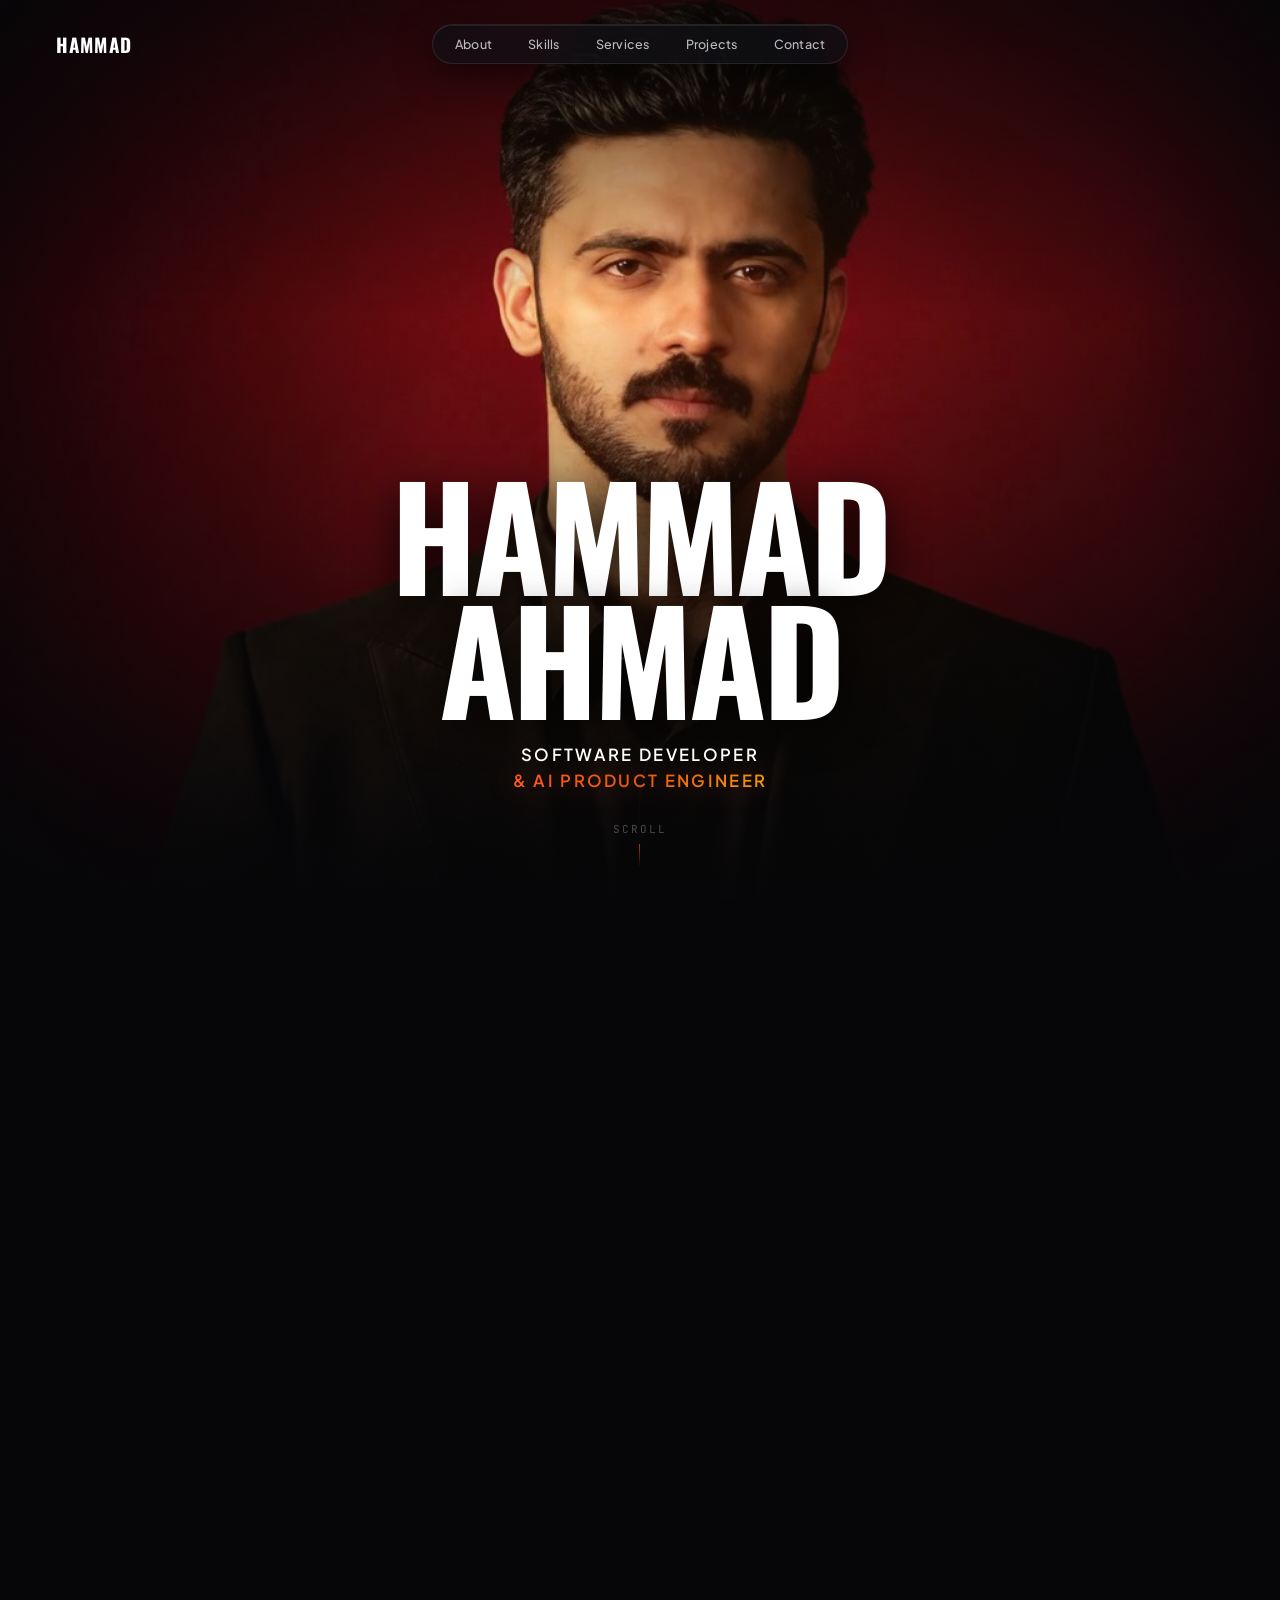
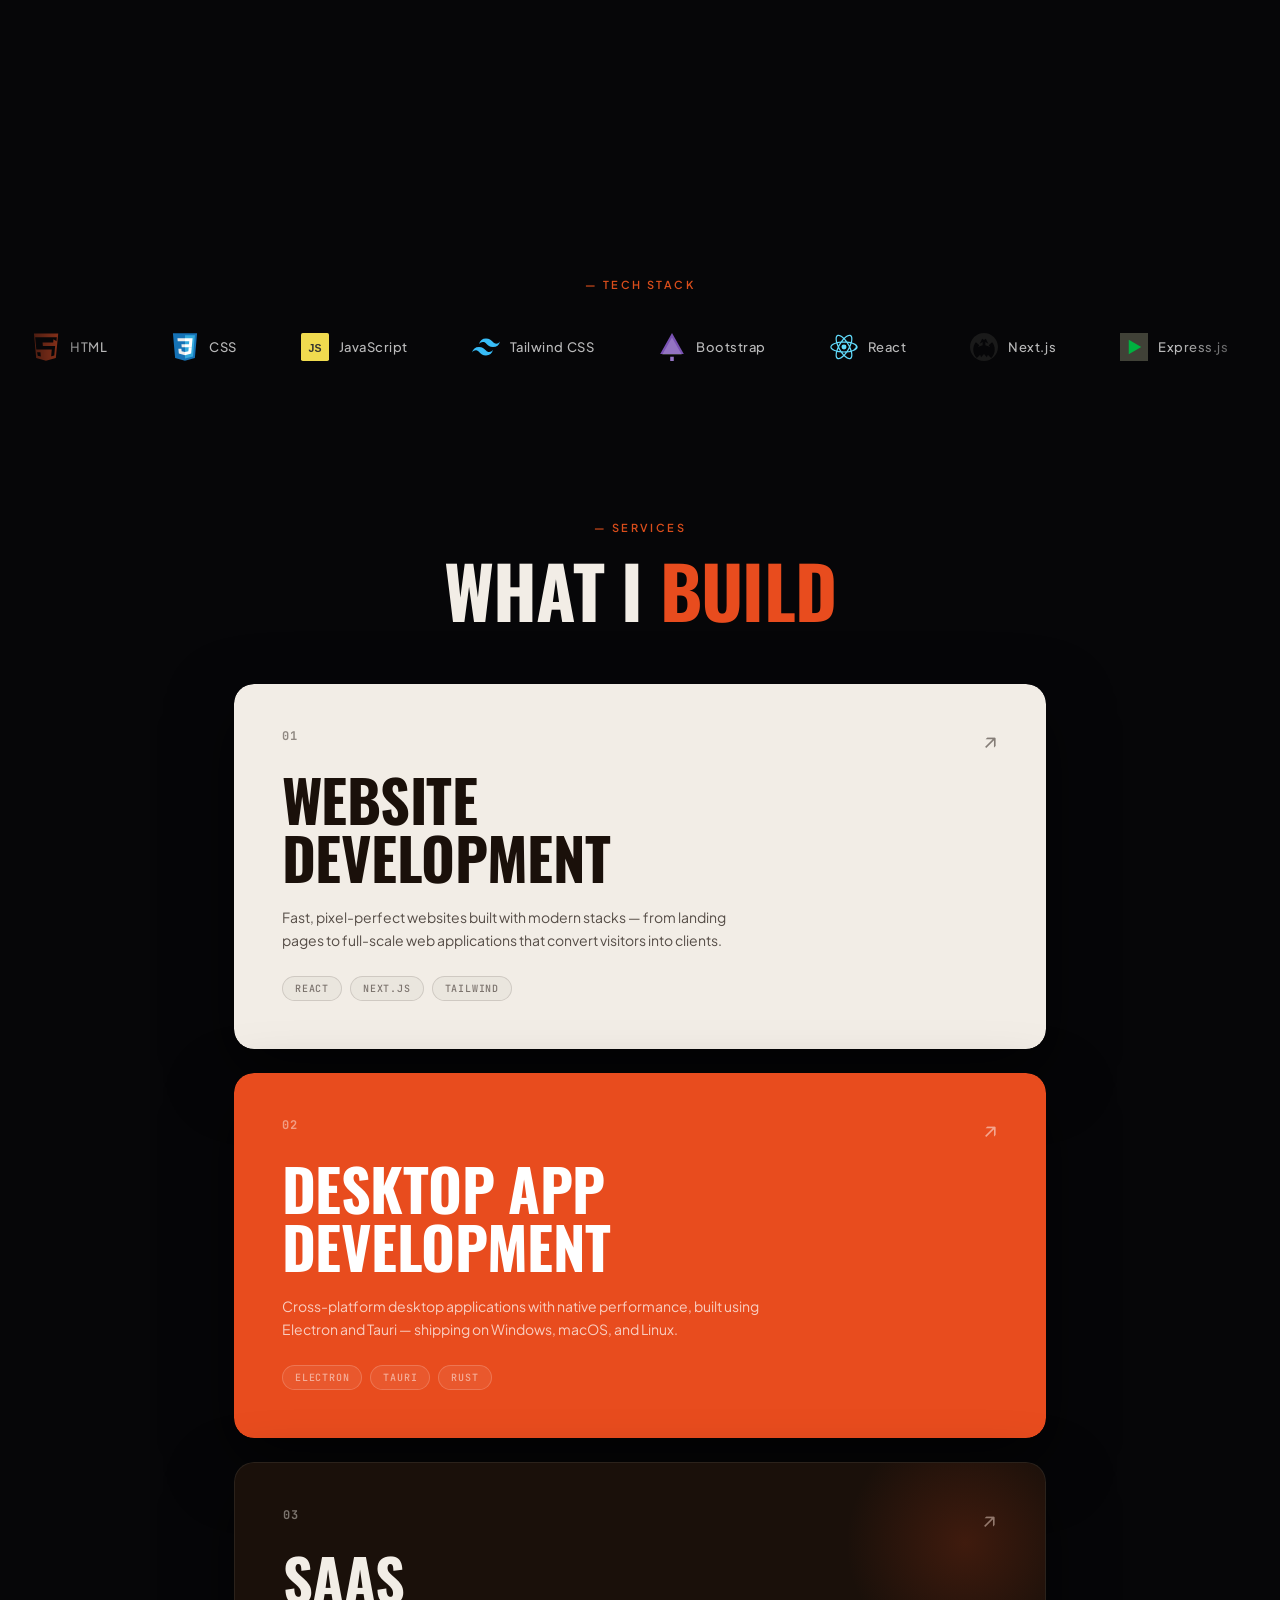
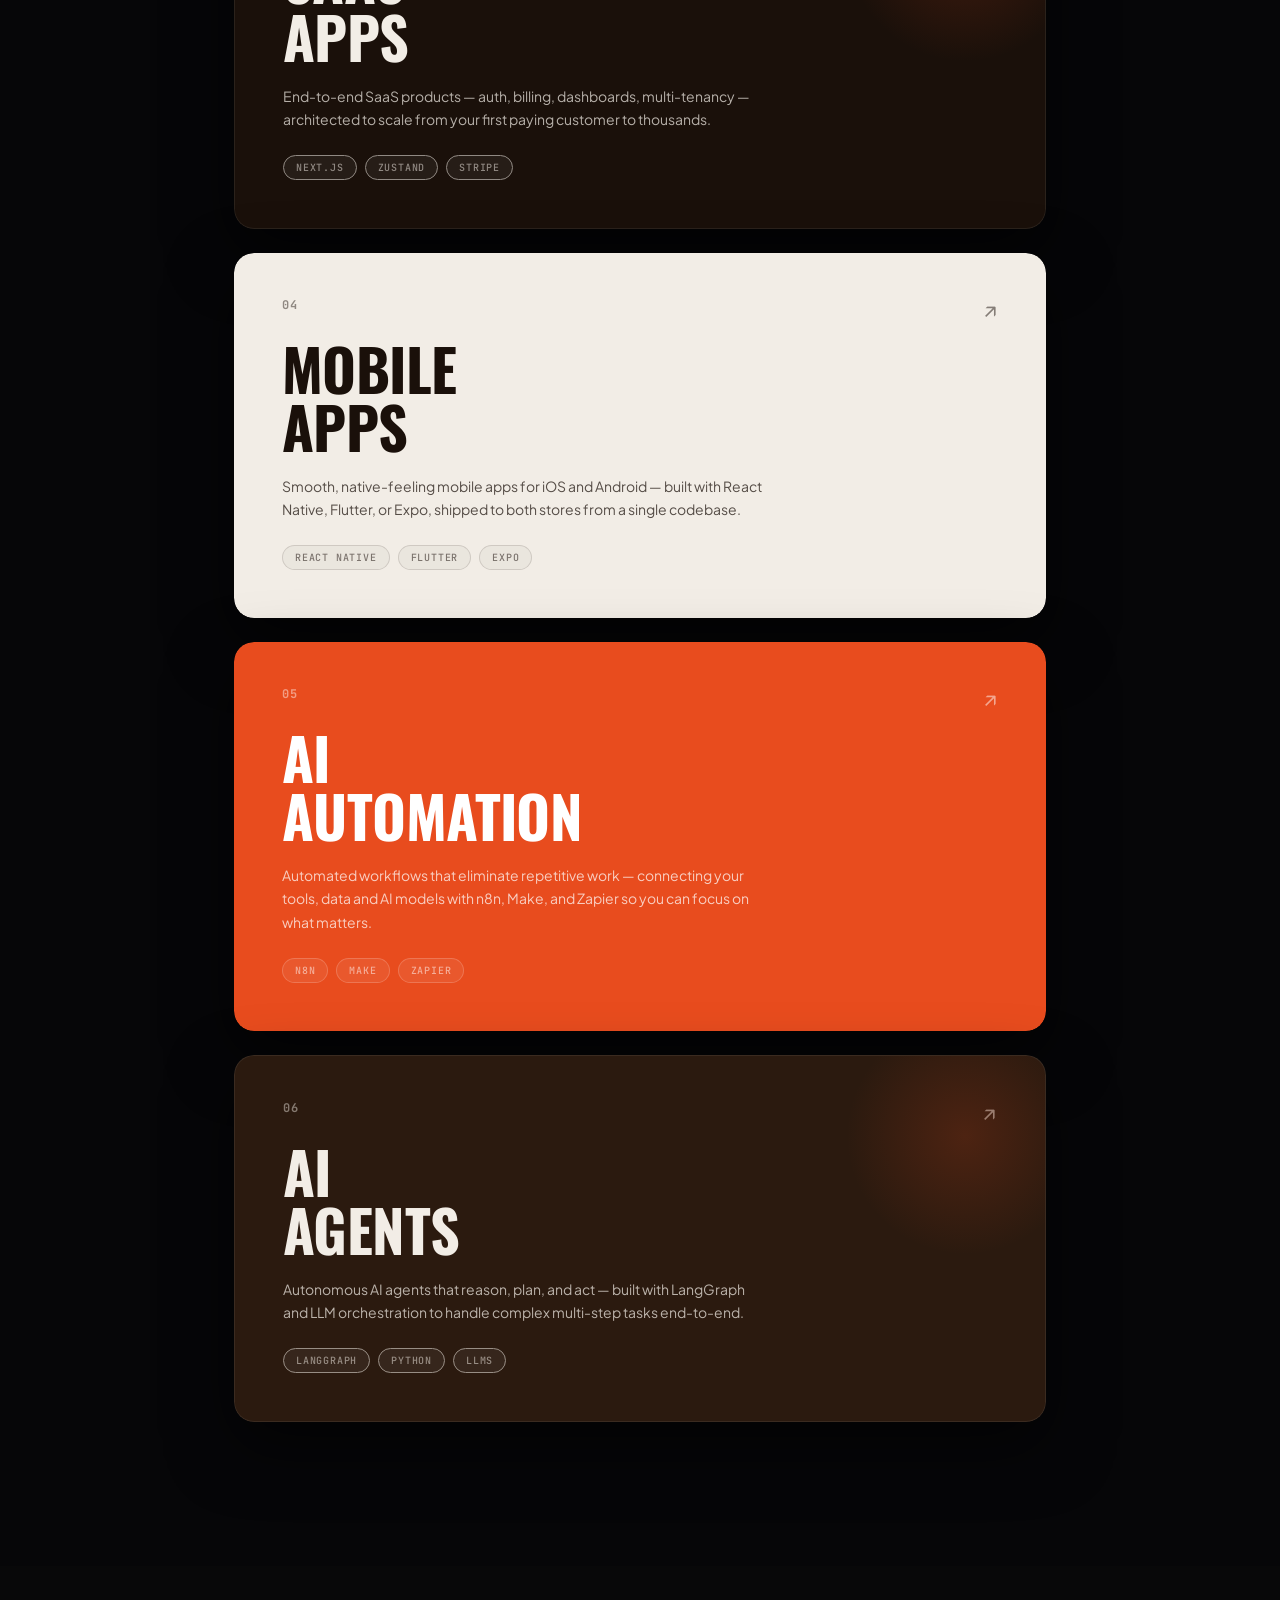
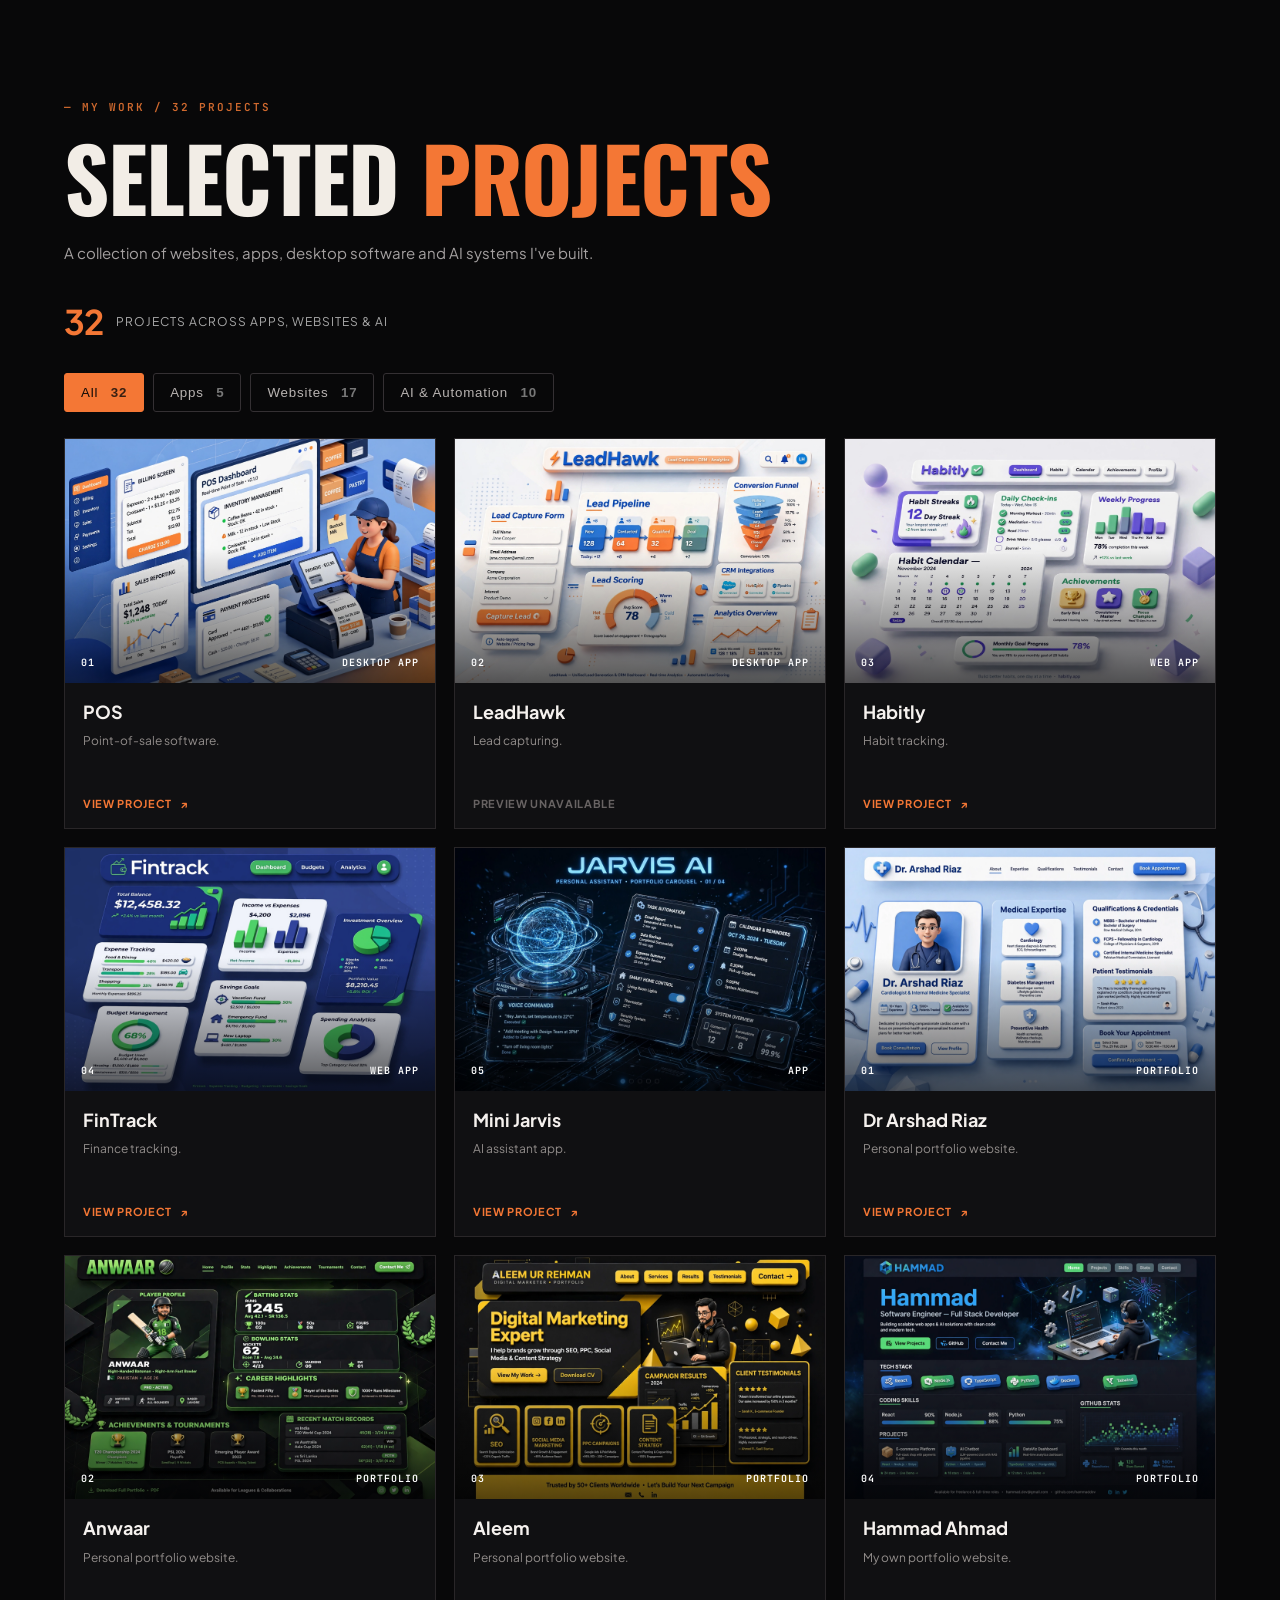
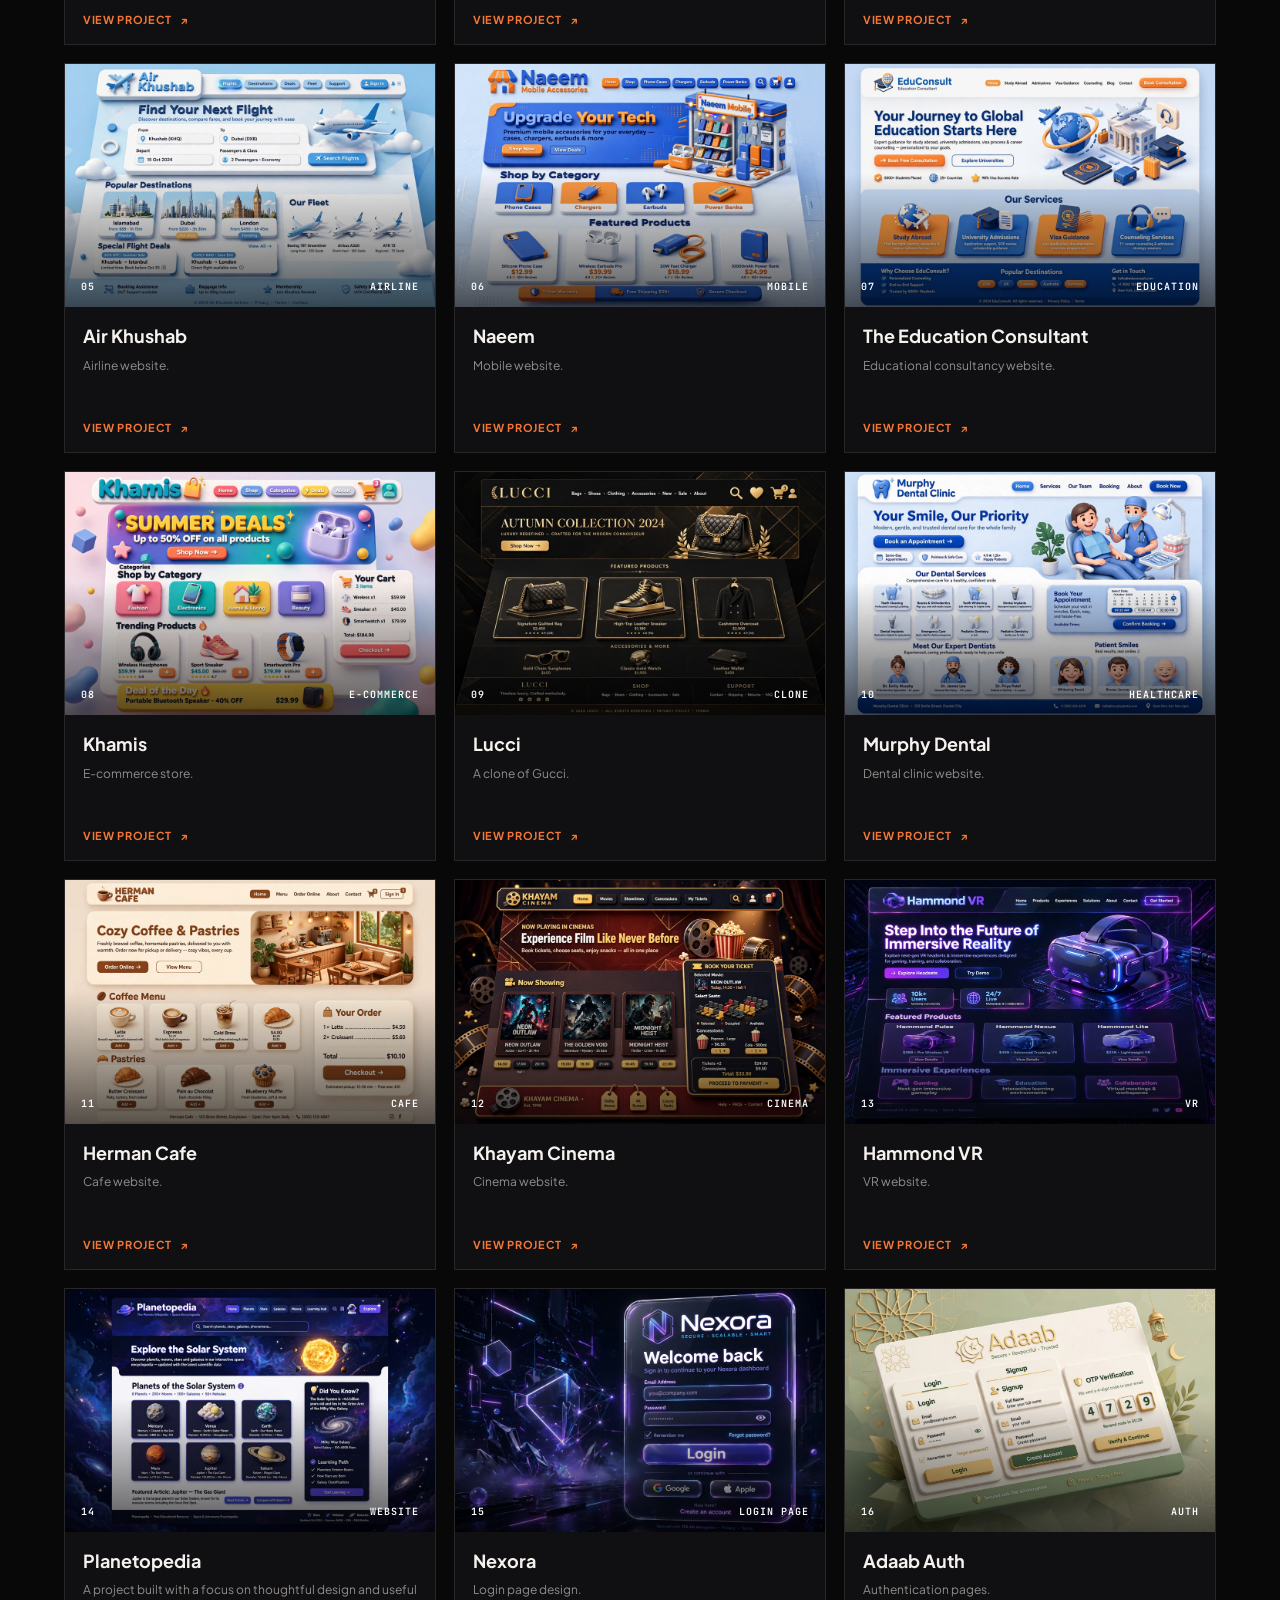
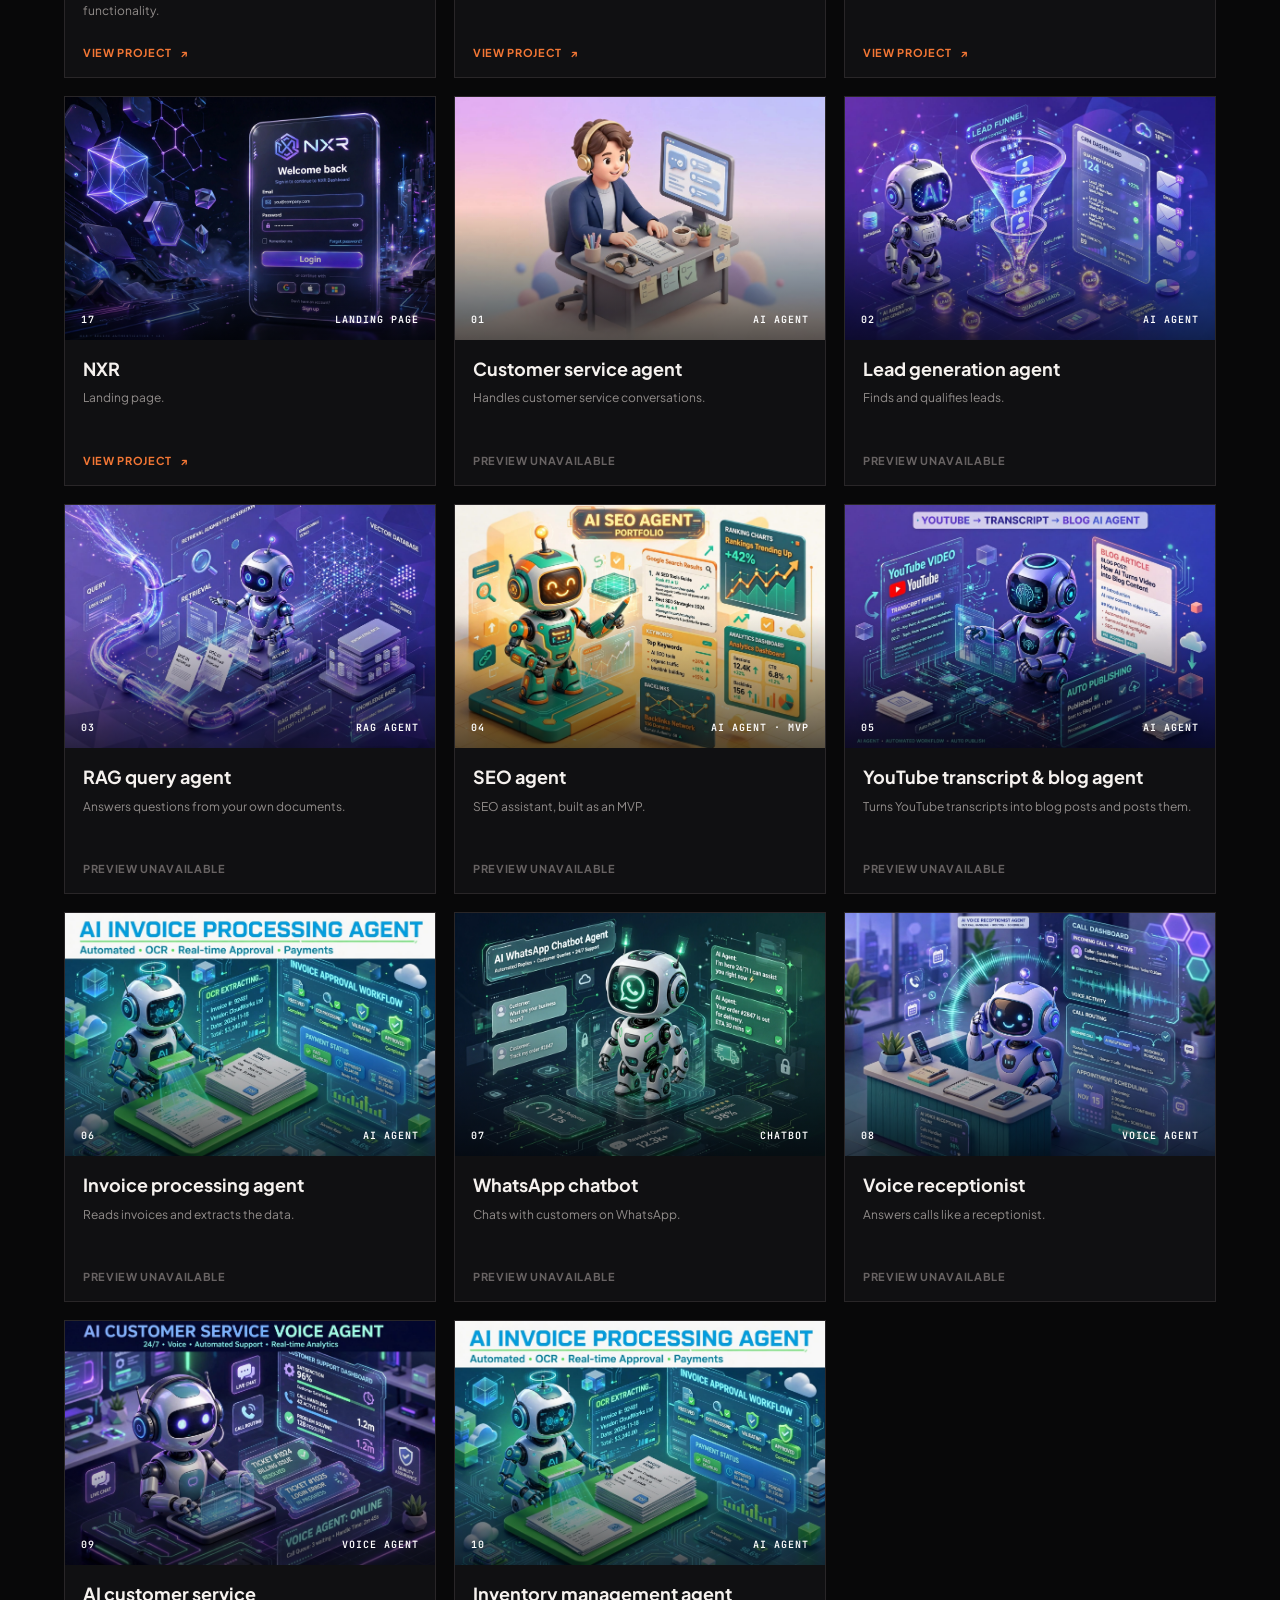
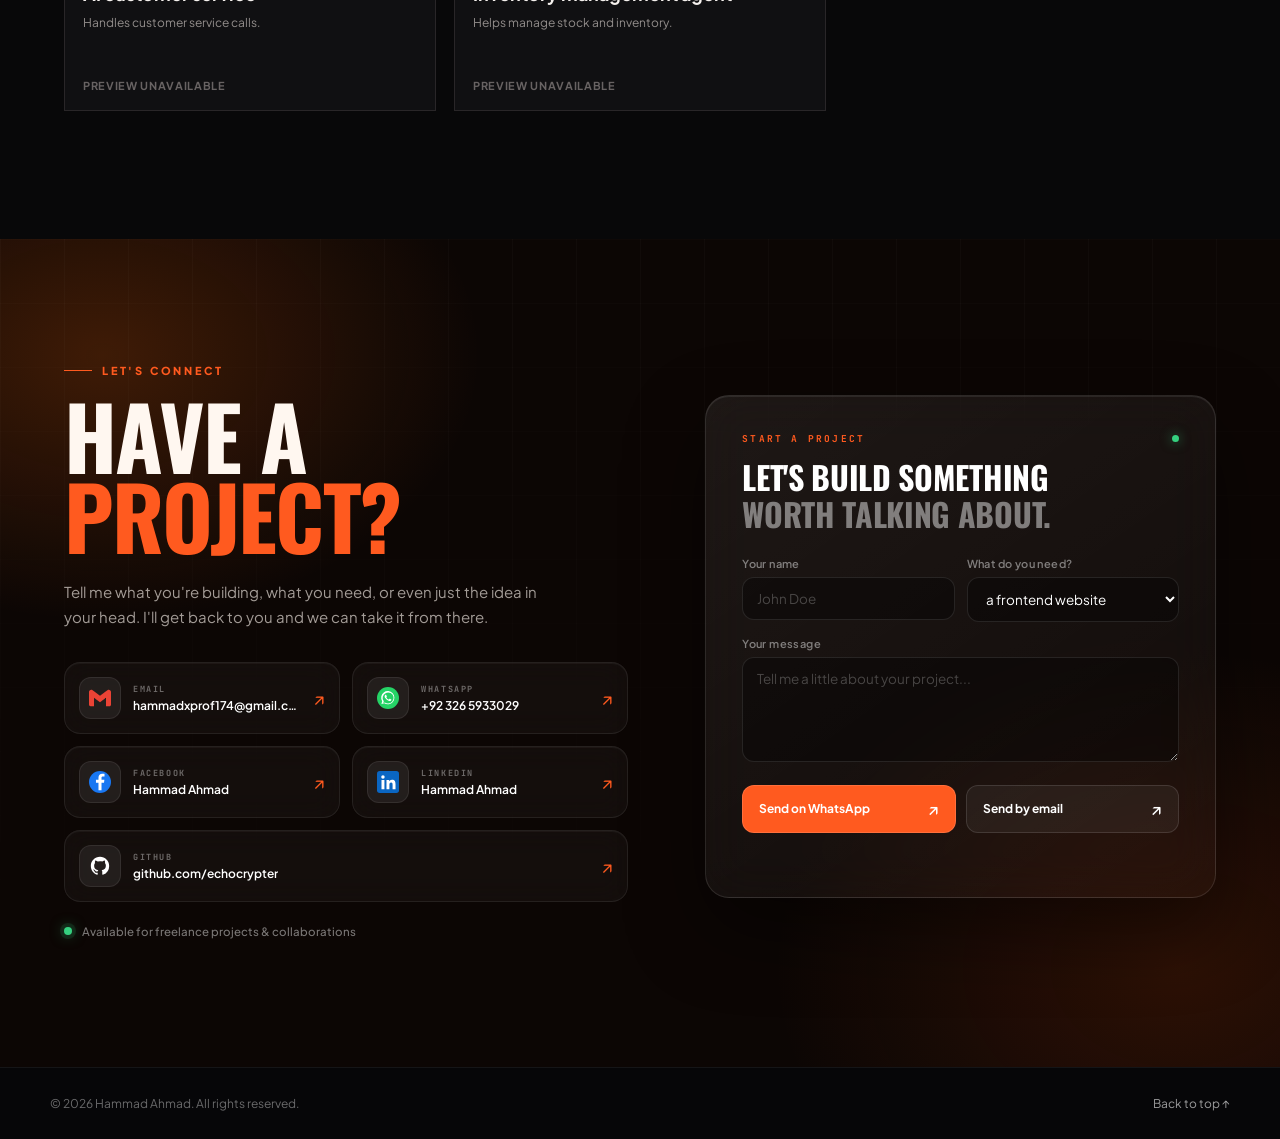
==== index.html @ 692d9d82 "initial commit" ====
<!DOCTYPE html>
<html lang="en">
<head>
  <meta charset="utf-8" />
  <meta name="viewport" content="width=device-width, initial-scale=1, viewport-fit=cover" />
  <title>Hammad Ahmad — Software Developer &amp; AI Product Engineer</title>
  <meta name="description" content="Hammad Ahmad — Software Developer &amp; AI Product Engineer." />
  <meta name="theme-color" content="#060608" />
  <link rel="icon" href="favicon.svg" type="image/svg+xml" />

  <!-- Google Fonts: Oswald (Tall Condensed Editorial) & Plus Jakarta Sans -->
  <link rel="preconnect" href="https://fonts.googleapis.com" />
  <link rel="preconnect" href="https://fonts.gstatic.com" crossorigin />
  <link href="https://fonts.googleapis.com/css2?family=Oswald:wght@500;600;700&family=Plus+Jakarta+Sans:wght@400;500;600;700&family=JetBrains+Mono:wght@500;700&display=swap" rel="stylesheet" />

  <!-- Stylesheet -->
  <link rel="stylesheet" href="style.css" />
  <link rel="stylesheet" href="css/projects-inline.css">
</head>
<body>

  <!-- Minimal Loader for Frame Sequence -->
  <div id="loader" class="loader">
    <div class="loader-content">
      <div class="loader-bar-bg">
        <div id="loader-progress" class="loader-bar-fill"></div>
      </div>
      <span id="loader-text" class="loader-text">Loading 0%</span>
    </div>
  </div>

  <!-- Top Glassmorphism Navigation Bar -->
  <header class="site-header" id="site-header">
    <div class="header-brand">
      <a href="#hero" class="brand-link">Hammad</a>
    </div>
    <button
      class="mobile-menu-btn"
      id="mobile-menu-btn"
      type="button"
      aria-label="Open navigation menu"
      aria-expanded="false"
      aria-controls="site-nav"
    >
      <span></span>
      <span></span>
      <span></span>
    </button>
    <nav class="site-nav" id="site-nav" aria-label="Main Navigation">
      <a href="#about" class="nav-link">About</a>
      <a href="#skills" class="nav-link">Skills</a>
      <a href="#services" class="nav-link">Services</a>
      <a href="#projects" class="nav-link">Projects</a>
      <a href="#contact" class="nav-link">Contact</a>
    </nav>
    <div class="header-spacer" aria-hidden="true"></div>
  </header>

  <!-- Pinned Canvas Background for the Existing Video Scroll Animation -->
  <div class="canvas-viewport">
    <canvas id="scroll-canvas"></canvas>
    <div class="canvas-ambient-lighting"></div>
    <div class="canvas-vignette-overlay"></div>
  </div>

  <!-- ONLY TWO SECTIONS: HERO & ABOUT -->
  <main class="scroll-container" id="scroll-container">

    <!-- 1. HERO SECTION -->
    <section class="hero-section" id="hero">
      <div class="hero-stage">
        
        <!-- Large Centered Name on TWO Separate Lines -->
        <h1 class="hero-name">
          <span class="name-line">HAMMAD</span>
          <span class="name-line">AHMAD</span>
        </h1>

        <!-- Professional Role Positioned Below Name -->
        <div class="hero-role-wrapper">
          <p class="hero-role-text">
            <span class="role-primary">Software Developer</span>
            <span class="role-accent">&amp; AI Product Engineer</span>
          </p>
        </div>

      </div>

      <!-- Subtle scroll cue -->
      <div class="hero-scroll-cue" aria-hidden="true">
        <span class="cue-text">Scroll</span>
        <div class="cue-line"></div>
      </div>
    </section>

    <!-- 2. ABOUT SECTION (Transparent foreground integrated into continuous 3D scene) -->
    <section class="about-section" id="about">
      <div class="about-inner">
        <div class="about-content">
          <div class="about-label-col">
            <span class="about-label">— About Me</span>
          </div>
          <div class="about-text-col">
            <p class="about-text">
              I started in business development, working on national and international campaigns. That’s where I learned what people actually want, and what makes them say yes.
            </p>
            <p class="about-text">
              Then I picked up app and website development and AI automation as a hobby. The hobby got serious, and today it’s my profession.
            </p>
          </div>
        </div>
      </div>
    </section>

    <!-- 3. SKILLS / TECH STACK MARQUEE SECTION -->
    <section class="skills-section" id="skills">
      <div class="skills-header">
        <span class="skills-label">— Tech Stack</span>
      </div>

      <div class="marquee-viewport">
        <!-- Track is duplicated for seamless infinite loop -->
        <div class="marquee-track" aria-hidden="false">

          <!-- === SET 1 === -->
          <div class="marquee-item">
            <svg class="tech-icon" viewBox="0 0 128 128" xmlns="http://www.w3.org/2000/svg"><path fill="#E34F26" d="M9.032 2l10.005 112.093 44.896 12.401 45.02-12.387L119.968 2H9.032zm89.126 26.539l-1.02 11.388-.344 3.866H48.311l1.38 15.496h55.972l-3.916 44.066-37.744 10.157v.012h-.016l-37.699-10.086L23.208 87.511h15.355l1.838 20.33 23.498 6.057v.015l.016-.004 23.521-6.064 2.893-32.401H19.81L14.395 18.998l99.21.035-1.111 9.506-.336 9z"/></svg>
            <span class="tech-name">HTML</span>
          </div>

          <div class="marquee-item">
            <svg class="tech-icon" viewBox="0 0 128 128" xmlns="http://www.w3.org/2000/svg"><path fill="#1572B6" d="M18.814 114.123L8.76 1.352h110.48l-10.064 112.754-45.243 12.543-45.119-12.526z"/><path fill="#33A9DC" d="M64.001 117.062l36.559-10.137 8.601-96.354H64.001v106.491z"/><path fill="#fff" d="M64.001 51.429h18.302l1.264-14.163H64.001V23.435h34.682l-.332 3.711-3.4 38.114h-30.95V51.429z"/><path fill="#EBEBEB" d="M64.083 87.349l-.061.018-15.403-4.159-.985-11.031H33.752l1.937 21.717 28.331 7.863.063-.018v-14.39z"/><path fill="#fff" d="M81.127 64.675l-1.666 18.522-15.46 4.164v14.39l28.354-7.858.208-2.337 2.406-26.881H81.127z"/><path fill="#EBEBEB" d="M64.001 23.435v13.831H30.64l-.277-3.108-.63-7.044-.331-3.679h34.599zm-.082 27.994v13.831H48.917l-.277-3.108-.631-7.044-.33-3.679h16.32z"/></svg>
            <span class="tech-name">CSS</span>
          </div>

          <div class="marquee-item">
            <svg class="tech-icon" viewBox="0 0 128 128" xmlns="http://www.w3.org/2000/svg" role="img" aria-label="JavaScript"><rect width="128" height="128" rx="8" fill="#F0DB4F"/><text x="64" y="88" text-anchor="middle" font-family="Arial, sans-serif" font-size="48" font-weight="700" fill="#323330">JS</text></svg>
            <span class="tech-name">JavaScript</span>
          </div>

          <div class="marquee-item">
            <svg class="tech-icon" viewBox="0 0 128 128" xmlns="http://www.w3.org/2000/svg"><path d="M64.004 25.602c-17.067 0-27.73 8.53-32 25.597 6.398-8.531 13.867-11.73 22.398-9.597 4.871 1.218 8.352 4.746 12.207 8.66C72.883 56.629 80.145 64 96.004 64c17.066 0 27.73-8.531 32-25.602-6.399 8.536-13.867 11.735-22.399 9.602-4.87-1.219-8.347-4.746-12.207-8.66-6.27-6.367-13.53-13.738-29.394-13.738zM32.004 64c-17.066 0-27.73 8.531-32 25.602C6.402 81.066 13.87 77.867 22.402 80c4.871 1.218 8.352 4.746 12.207 8.66 6.274 6.367 13.536 13.738 29.395 13.738 17.066 0 27.73-8.53 32-25.597-6.399 8.531-13.867 11.73-22.399 9.597-4.87-1.218-8.347-4.746-12.207-8.66C55.128 71.371 47.868 64 32.004 64z" fill="#38BDF8"/></svg>
            <span class="tech-name">Tailwind CSS</span>
          </div>

          <div class="marquee-item">
            <svg class="tech-icon" viewBox="0 0 128 128" xmlns="http://www.w3.org/2000/svg"><path fill="#7952B3" d="M64 0L9.978 96h108.044L64 0zM56 109v19h16v-19H56z"/><path fill="#fff" d="M64 20.17L18.434 100h91.132L64 20.17zM56 109v19h16v-19H56z" opacity=".2"/></svg>
            <span class="tech-name">Bootstrap</span>
          </div>

          <div class="marquee-item">
            <svg class="tech-icon" viewBox="0 0 128 128" xmlns="http://www.w3.org/2000/svg"><g fill="#61DAFB"><circle cx="64" cy="64" r="11.4"/><path d="M107.3 45.2c-2.2-.8-4.5-1.6-6.9-2.3.6-2.4 1.1-4.8 1.5-7.1 2.1-13.2-.2-22.5-6.6-26.1-1.9-1.1-4-1.6-6.4-1.6-7 0-15.9 5.2-24.9 13.9-9-8.7-17.9-13.9-24.9-13.9-2.4 0-4.5.5-6.4 1.6-6.4 3.7-8.7 13-6.6 26.1.4 2.3.9 4.7 1.5 7.1-2.4.7-4.7 1.4-6.9 2.3C8.2 50 1.4 56.6 1.4 64s6.8 14 19.3 18.8c2.2.8 4.5 1.6 6.9 2.3-.6 2.4-1.1 4.8-1.5 7.1-2.1 13.2.2 22.5 6.6 26.1 1.9 1.1 4 1.6 6.4 1.6 7.1 0 16-5.2 24.9-13.9 9 8.7 17.9 13.9 24.9 13.9 2.4 0 4.5-.5 6.4-1.6 6.4-3.7 8.7-13 6.6-26.1-.4-2.3-.9-4.7-1.5-7.1 2.4-.7 4.7-1.4 6.9-2.3 12.5-4.8 19.3-11.4 19.3-18.8s-6.8-14-19.3-18.8zM92.5 14.7c4.1 2.4 5.5 9.8 3.8 20.3-.3 2.1-.8 4.3-1.4 6.6-5.2-1.2-10.7-2-16.5-2.5-3.4-4.8-6.9-9.1-10.4-13 7.4-7.3 14.9-12.3 21-12.3 1.3 0 2.5.3 3.5.9zM81.3 74c-1.8 3.2-3.9 6.4-6.1 9.6-3.7.3-7.4.4-11.2.4-3.9 0-7.6-.1-11.2-.4-2.2-3.2-4.2-6.4-6-9.6-1.9-3.3-3.7-6.7-5.3-10 1.6-3.3 3.4-6.7 5.3-10 1.8-3.2 3.9-6.4 6.1-9.6 3.7-.3 7.4-.4 11.2-.4 3.9 0 7.6.1 11.2.4 2.2 3.2 4.2 6.4 6 9.6 1.9 3.3 3.7 6.7 5.3 10-1.7 3.3-3.4 6.7-5.3 10zm8.3-3.3c1.5 3.5 2.7 6.9 3.8 10.3-3.4.8-7 1.4-10.8 1.9 1.2-1.9 2.5-3.9 3.6-6 1.2-2.1 2.3-4.2 3.4-6.2zM64 97.8c-2.4-2.6-4.7-5.4-6.9-8.3 2.3.1 4.6.2 6.9.2 2.3 0 4.6-.1 6.9-.2-2.2 2.9-4.5 5.7-6.9 8.3zm-18.6-15c-3.8-.5-7.4-1.1-10.8-1.9 1.1-3.3 2.3-6.8 3.8-10.3 1.1 2 2.2 4.1 3.4 6.1 1.2 2.2 2.4 4.1 3.6 6.1zm-7-25.5c-1.5-3.5-2.7-6.9-3.8-10.3 3.4-.8 7-1.4 10.8-1.9-1.2 1.9-2.5 3.9-3.6 6-1.2 2.1-2.3 4.2-3.4 6.2zM64 30.2c2.4 2.6 4.7 5.4 6.9 8.3-2.3-.1-4.6-.2-6.9-.2-2.3 0-4.6.1-6.9.2 2.2-2.9 4.5-5.7 6.9-8.3zm22.2 21l-3.6-6c3.8.5 7.4 1.1 10.8 1.9-1.1 3.3-2.3 6.8-3.8 10.3-1.1-2-2.2-4.1-3.4-6.2zM31.7 35c-1.7-10.5-.3-17.9 3.8-20.3 1-.6 2.2-.9 3.5-.9 6 0 13.5 4.9 21 12.3-3.5 3.8-7 8.2-10.4 13-5.8.5-11.3 1.4-16.5 2.5-.6-2.3-1-4.5-1.4-6.6zM7 64c0-4.7 5.7-9.7 15.7-13.4 2-.8 4.2-1.5 6.4-2.1 1.6 5 3.6 10.3 6 15.6-2.4 5.3-4.5 10.5-6 15.5C15.3 75.6 7 69.6 7 64zm28.5 49.3c-4.1-2.4-5.5-9.8-3.8-20.3.3-2.1.8-4.3 1.4-6.6 5.2 1.2 10.7 2 16.5 2.5 3.4 4.8 6.9 9.1 10.4 13-7.4 7.3-14.9 12.3-21 12.3-1.3 0-2.5-.3-3.5-.9zM96.3 93c1.7 10.5.3 17.9-3.8 20.3-1 .6-2.2.9-3.5.9-6 0-13.5-4.9-21-12.3 3.5-3.8 7-8.2 10.4-13 5.8-.5 11.3-1.4 16.5-2.5.6 2.3 1 4.5 1.4 6.6zm9-15.6c-2 .8-4.2 1.5-6.4 2.1-1.6-5-3.6-10.3-6-15.6 2.4-5.3 4.5-10.5 6-15.5 11.4 3.7 19.1 9.7 19.1 14.6-.1 4.7-5.8 9.7-12.7 14.4z"/></g></svg>
            <span class="tech-name">React</span>
          </div>

          <div class="marquee-item">
            <svg class="tech-icon" viewBox="0 0 128 128" xmlns="http://www.w3.org/2000/svg"><path d="M64 0C28.7 0 0 28.7 0 64s28.7 64 64 64 64-28.7 64-64S99.3 0 64 0zm32.7 114.4L81.3 99l-4.1 12.4L64 96.2l-13.2 15.2L46.7 99 31.3 114.4C21.4 104.6 15 90.9 15 75.6c0-12.8 4.5-24.5 11.9-33.6l15.8 13.5-7.1 8.2 22.4-7.2V40.6L44.1 49 56 25.8 64 32l8-6.2L83.9 49 70 40.6v15.9l22.4 7.2-7.1-8.2 15.8-13.5C108.5 51.1 113 62.8 113 75.6c0 15.3-6.4 29-16.3 38.8z" fill="#000"/><path d="M64 0C28.7 0 0 28.7 0 64s28.7 64 64 64 64-28.7 64-64S99.3 0 64 0zm32.7 114.4L81.3 99l-4.1 12.4L64 96.2l-13.2 15.2L46.7 99 31.3 114.4C21.4 104.6 15 90.9 15 75.6c0-12.8 4.5-24.5 11.9-33.6l15.8 13.5-7.1 8.2 22.4-7.2V40.6L44.1 49 56 25.8 64 32l8-6.2L83.9 49 70 40.6v15.9l22.4 7.2-7.1-8.2 15.8-13.5C108.5 51.1 113 62.8 113 75.6c0 15.3-6.4 29-16.3 38.8z" fill="#fff" opacity=".1"/></svg>
            <span class="tech-name">Next.js</span>
          </div>

          <div class="marquee-item">
            <svg class="tech-icon" viewBox="0 0 128 128" xmlns="http://www.w3.org/2000/svg"><path fill="#404137" d="M0 0h128v128H0z"/><path d="M40 97.255V30.745L97.255 64 40 97.255z" fill="#00B140"/></svg>
            <span class="tech-name">Express.js</span>
          </div>

          <div class="marquee-item">
            <svg class="tech-icon" viewBox="0 0 128 128" xmlns="http://www.w3.org/2000/svg"><linearGradient id="py-a" x1="70.252" y1="1237.476" x2="170.659" y2="1151.089" gradientUnits="userSpaceOnUse" gradientTransform="matrix(.563 0 0 -.568 -29.215 707.817)"><stop offset="0" stop-color="#5A9FD4"/><stop offset="1" stop-color="#306998"/></linearGradient><linearGradient id="py-b" x1="209.474" y1="1098.811" x2="173.62" y2="1149.537" gradientUnits="userSpaceOnUse" gradientTransform="matrix(.563 0 0 -.568 -29.215 707.817)"><stop offset="0" stop-color="#FFD43B"/><stop offset="1" stop-color="#FFE873"/></linearGradient><path fill="url(#py-a)" d="M63.391 1.988c-4.222.02-8.252.379-11.8 1.007-10.45 1.846-12.346 5.71-12.346 12.837v9.411h24.693v3.137H29.977c-7.176 0-13.46 4.313-15.426 12.521-2.268 9.405-2.368 15.275 0 25.096 1.755 7.311 5.947 12.519 13.124 12.519h8.491V67.234c0-8.151 7.051-15.34 15.426-15.34h24.665c6.866 0 12.346-5.654 12.346-12.548V15.833c0-6.693-5.646-11.72-12.346-12.837-4.244-.706-8.645-1.027-12.866-1.008zM50.037 9.557c2.55 0 4.634 2.117 4.634 4.721 0 2.593-2.083 4.69-4.634 4.69-2.56 0-4.633-2.097-4.633-4.69-.001-2.604 2.073-4.721 4.633-4.721z"/><path fill="url(#py-b)" d="M91.682 28.38v10.966c0 8.5-7.208 15.655-15.426 15.655H51.591c-6.756 0-12.346 5.783-12.346 12.549v23.515c0 6.691 5.818 10.628 12.346 12.547 7.816 2.297 15.312 2.713 24.665 0 6.216-1.801 12.346-5.423 12.346-12.547v-9.412H63.938v-3.138h37.012c7.176 0 9.852-5.005 12.348-12.519 2.578-7.735 2.467-15.174 0-25.096-1.774-7.145-5.161-12.521-12.348-12.521h-9.268zM77.809 87.927c2.561 0 4.634 2.097 4.634 4.692 0 2.602-2.074 4.719-4.634 4.719-2.55 0-4.633-2.117-4.633-4.719 0-2.595 2.083-4.692 4.633-4.692z"/></svg>
            <span class="tech-name">Python</span>
          </div>

          <div class="marquee-item">
            <svg class="tech-icon" viewBox="0 0 128 128" xmlns="http://www.w3.org/2000/svg"><rect width="128" height="128" rx="14" fill="#24292E"/><path d="M64 16C37.49 16 16 37.49 16 64c0 21.15 13.71 39.09 32.73 45.42 2.39.44 3.27-1.04 3.27-2.31 0-1.14-.04-4.17-.06-8.18-13.33 2.9-16.15-6.43-16.15-6.43-2.18-5.54-5.32-7.02-5.32-7.02-4.35-2.97.33-2.91.33-2.91 4.81.34 7.34 4.94 7.34 4.94 4.27 7.32 11.21 5.2 13.94 3.98.43-3.1 1.67-5.21 3.04-6.41C42.6 83.04 31.3 79.08 31.3 60.42c0-5.28 1.89-9.6 4.98-12.99-.5-1.22-2.16-6.15.47-12.82 0 0 4.06-1.3 13.3 4.96 3.86-1.07 8-1.61 12.12-1.63 4.11.02 8.25.56 12.12 1.63 9.23-6.26 13.28-4.96 13.28-4.96 2.64 6.67.99 11.6.48 12.82 3.1 3.39 4.97 7.71 4.97 12.99 0 18.61-11.32 22.61-22.1 23.8 1.74 1.5 3.29 4.46 3.29 8.98 0 6.48-.06 11.7-.06 13.29 0 1.28.87 2.77 3.29 2.3C98.3 103.07 112 85.14 112 64c0-26.51-21.49-48-48-48z" fill="#fff"/></svg>
            <span class="tech-name">Electron</span>
          </div>

          <div class="marquee-item">
            <svg class="tech-icon" viewBox="0 0 128 128" xmlns="http://www.w3.org/2000/svg"><rect width="128" height="128" rx="14" fill="#FFC131"/><path d="M109.6 38.3L83.1 93.7c-.5 1.1-1.9 1.4-2.8.6L64 79.1 47.7 94.3c-.9.8-2.3.5-2.8-.6L18.4 38.3c-.6-1.2.5-2.5 1.8-2.1l21.9 7.7c.6.2 1 .7 1 1.3v18.6c0 .8.9 1.3 1.6.9L64 53.4l19.3 11.3c.7.4 1.6-.1 1.6-.9V45.2c0-.6.4-1.1 1-1.3l21.9-7.7c1.3-.4 2.4.9 1.8 2.1z" fill="#fff"/></svg>
            <span class="tech-name">Tauri</span>
          </div>

          <div class="marquee-item">
            <svg class="tech-icon" viewBox="0 0 128 128" xmlns="http://www.w3.org/2000/svg"><path fill="#EA2D2E" d="M114.032 36.056L72.8 9.04c-5.144-3.2-13.456-3.2-18.6 0L12.968 36.056C7.824 39.272 4 46.376 4 52.8v54.4c0 6.424 3.824 13.528 8.968 16.744L54.2 150.96c5.144 3.2 13.456 3.2 18.6 0l41.232-27.016C119.176 120.728 123 113.624 123 107.2V52.8c0-6.424-3.824-13.528-8.968-16.744zM64 99.68c-19.672 0-35.68-16.008-35.68-35.68S44.328 28.32 64 28.32 99.68 44.328 99.68 64 83.672 99.68 64 99.68z" transform="scale(.7) translate(18 -5)"/><circle fill="#EA2D2E" cx="64" cy="64" r="25" transform="scale(.7) translate(18 -5)"/></svg>
            <span class="tech-name">Java</span>
          </div>

          <div class="marquee-item">
            <svg class="tech-icon" viewBox="0 0 128 128" xmlns="http://www.w3.org/2000/svg"><rect width="128" height="128" rx="14" fill="#433D8B"/><text x="50%" y="58%" font-size="38" font-weight="700" font-family="sans-serif" fill="#fff" text-anchor="middle" dominant-baseline="middle">Z</text></svg>
            <span class="tech-name">Zustand</span>
          </div>

          <div class="marquee-item">
            <svg class="tech-icon" viewBox="0 0 128 128" xmlns="http://www.w3.org/2000/svg"><path d="M13.476 103.143L56.29 24.57c3.573-6.79 13.263-6.842 16.883-.043l10.653 19.913-21.243 39.037c-3.33 6.113-3.36 13.617-.077 19.755l11.852 21.813H13.476zm101.048 0L71.71 24.57c-3.575-6.79-13.264-6.842-16.884-.043" fill="#42A5F5"/><path d="M101.71 103.143H26.29L56.29 47.37l10.653 19.913-21.243 39.037c-3.33 6.113-3.36 13.617-.077 19.755l11.852 21.813" fill="#42A5F5" opacity=".6"/></svg>
            <span class="tech-name">Flutter</span>
          </div>

          <div class="marquee-item">
            <svg class="tech-icon" viewBox="0 0 128 128" xmlns="http://www.w3.org/2000/svg"><path d="M64 4C30.863 4 4 30.862 4 64s26.863 60 60 60 60-26.862 60-60S97.137 4 64 4zm16.404 90.39l-6.993 7.201L50.7 79.375l-12.61 12.586-7.19-7.006L60.9 44.21l19.504 50.18zM77.6 39.1L60.9 56.018 44.2 39.1 60.9 22.182 77.6 39.1z" fill="#0175C2"/></svg>
            <span class="tech-name">Dart</span>
          </div>

          <div class="marquee-item">
            <svg class="tech-icon" viewBox="0 0 128 128" xmlns="http://www.w3.org/2000/svg"><g fill="#61DAFB"><circle cx="64" cy="64" r="11.4"/><path d="M107.3 45.2c-2.2-.8-4.5-1.6-6.9-2.3.6-2.4 1.1-4.8 1.5-7.1 2.1-13.2-.2-22.5-6.6-26.1-1.9-1.1-4-1.6-6.4-1.6-7 0-15.9 5.2-24.9 13.9-9-8.7-17.9-13.9-24.9-13.9-2.4 0-4.5.5-6.4 1.6-6.4 3.7-8.7 13-6.6 26.1.4 2.3.9 4.7 1.5 7.1-2.4.7-4.7 1.4-6.9 2.3C8.2 50 1.4 56.6 1.4 64s6.8 14 19.3 18.8c2.2.8 4.5 1.6 6.9 2.3-.6 2.4-1.1 4.8-1.5 7.1-2.1 13.2.2 22.5 6.6 26.1 1.9 1.1 4 1.6 6.4 1.6 7.1 0 16-5.2 24.9-13.9 9 8.7 17.9 13.9 24.9 13.9 2.4 0 4.5-.5 6.4-1.6 6.4-3.7 8.7-13 6.6-26.1-.4-2.3-.9-4.7-1.5-7.1 2.4-.7 4.7-1.4 6.9-2.3 12.5-4.8 19.3-11.4 19.3-18.8s-6.8-14-19.3-18.8z"/></g></svg>
            <span class="tech-name">React Native</span>
          </div>

          <div class="marquee-item">
            <svg class="tech-icon" viewBox="0 0 128 128" xmlns="http://www.w3.org/2000/svg"><rect width="128" height="128" rx="22" fill="#000"/><path d="M64 20c-5.5 0-10 4.5-10 10v5H40c-5.5 0-10 4.5-10 10v58c0 5.5 4.5 10 10 10h48c5.5 0 10-4.5 10-10V45c0-5.5-4.5-10-10-10H74v-5c0-5.5-4.5-10-10-10zm0 8c1.1 0 2 .9 2 2v5H62v-5c0-1.1.9-2 2-2z" fill="#fff" opacity=".9"/></svg>
            <span class="tech-name">Expo</span>
          </div>

          <div class="marquee-item">
            <svg class="tech-icon" viewBox="0 0 128 128" xmlns="http://www.w3.org/2000/svg"><rect width="128" height="128" rx="14" fill="#EA4B71"/><path d="M28 44h18v40H28zm0 0" fill="#fff"/><path d="M46 64l28-20v40z" fill="#fff"/><path d="M82 44h18v40H82z" fill="#fff"/></svg>
            <span class="tech-name">n8n</span>
          </div>

          <div class="marquee-item">
            <svg class="tech-icon" viewBox="0 0 128 128" xmlns="http://www.w3.org/2000/svg"><rect width="128" height="128" rx="14" fill="#6D4DB3"/><circle cx="40" cy="64" r="14" fill="#fff"/><circle cx="88" cy="40" r="14" fill="#fff"/><circle cx="88" cy="88" r="14" fill="#fff"/><path d="M54 64h20M74 40l-20 16M74 88L54 72" stroke="#fff" stroke-width="6" stroke-linecap="round"/></svg>
            <span class="tech-name">Make</span>
          </div>

          <div class="marquee-item">
            <svg class="tech-icon" viewBox="0 0 128 128" xmlns="http://www.w3.org/2000/svg"><rect width="128" height="128" rx="14" fill="#FF7000"/><path d="M32 50c0-7.7 6.3-14 14-14h36c7.7 0 14 6.3 14 14v28c0 7.7-6.3 14-14 14H46c-7.7 0-14-6.3-14-14V50z" fill="#fff" opacity=".2"/><path d="M46 64c0-9.9 8.1-18 18-18s18 8.1 18 18-8.1 18-18 18-18-8.1-18-18z" fill="#fff"/></svg>
            <span class="tech-name">Zapier</span>
          </div>

          <div class="marquee-item">
            <svg class="tech-icon" viewBox="0 0 128 128" xmlns="http://www.w3.org/2000/svg"><rect width="128" height="128" rx="14" fill="#1C7C54"/><path d="M24 64c0-22.1 17.9-40 40-40s40 17.9 40 40-17.9 40-40 40-40-17.9-40-40z" fill="none" stroke="#fff" stroke-width="8"/><path d="M64 36v28l16 16" stroke="#fff" stroke-width="8" stroke-linecap="round" stroke-linejoin="round" fill="none"/></svg>
            <span class="tech-name">LangGraph</span>
          </div>

          <!-- === SET 2 (exact duplicate for seamless loop) === -->
          <div class="marquee-item">
            <svg class="tech-icon" viewBox="0 0 128 128" xmlns="http://www.w3.org/2000/svg"><path fill="#E34F26" d="M9.032 2l10.005 112.093 44.896 12.401 45.02-12.387L119.968 2H9.032zm89.126 26.539l-1.02 11.388-.344 3.866H48.311l1.38 15.496h55.972l-3.916 44.066-37.744 10.157v.012h-.016l-37.699-10.086L23.208 87.511h15.355l1.838 20.33 23.498 6.057v.015l.016-.004 23.521-6.064 2.893-32.401H19.81L14.395 18.998l99.21.035-1.111 9.506-.336 9z"/></svg>
            <span class="tech-name">HTML</span>
          </div>
          <div class="marquee-item">
            <svg class="tech-icon" viewBox="0 0 128 128" xmlns="http://www.w3.org/2000/svg"><path fill="#1572B6" d="M18.814 114.123L8.76 1.352h110.48l-10.064 112.754-45.243 12.543-45.119-12.526z"/><path fill="#33A9DC" d="M64.001 117.062l36.559-10.137 8.601-96.354H64.001v106.491z"/><path fill="#fff" d="M64.001 51.429h18.302l1.264-14.163H64.001V23.435h34.682l-.332 3.711-3.4 38.114h-30.95V51.429z"/><path fill="#EBEBEB" d="M64.083 87.349l-.061.018-15.403-4.159-.985-11.031H33.752l1.937 21.717 28.331 7.863.063-.018v-14.39z"/><path fill="#fff" d="M81.127 64.675l-1.666 18.522-15.46 4.164v14.39l28.354-7.858.208-2.337 2.406-26.881H81.127z"/><path fill="#EBEBEB" d="M64.001 23.435v13.831H30.64l-.277-3.108-.63-7.044-.331-3.679h34.599zm-.082 27.994v13.831H48.917l-.277-3.108-.631-7.044-.33-3.679h16.32z"/></svg>
            <span class="tech-name">CSS</span>
          </div>
          <div class="marquee-item">
            <svg class="tech-icon" viewBox="0 0 128 128" xmlns="http://www.w3.org/2000/svg" role="img" aria-label="JavaScript"><rect width="128" height="128" rx="8" fill="#F0DB4F"/><text x="64" y="88" text-anchor="middle" font-family="Arial, sans-serif" font-size="48" font-weight="700" fill="#323330">JS</text></svg>
            <span class="tech-name">JavaScript</span>
          </div>
          <div class="marquee-item">
            <svg class="tech-icon" viewBox="0 0 128 128" xmlns="http://www.w3.org/2000/svg"><path d="M64.004 25.602c-17.067 0-27.73 8.53-32 25.597 6.398-8.531 13.867-11.73 22.398-9.597 4.871 1.218 8.352 4.746 12.207 8.66C72.883 56.629 80.145 64 96.004 64c17.066 0 27.73-8.531 32-25.602-6.399 8.536-13.867 11.735-22.399 9.602-4.87-1.219-8.347-4.746-12.207-8.66-6.27-6.367-13.53-13.738-29.394-13.738zM32.004 64c-17.066 0-27.73 8.531-32 25.602C6.402 81.066 13.87 77.867 22.402 80c4.871 1.218 8.352 4.746 12.207 8.66 6.274 6.367 13.536 13.738 29.395 13.738 17.066 0 27.73-8.53 32-25.597-6.399 8.531-13.867 11.73-22.399 9.597-4.87-1.218-8.347-4.746-12.207-8.66C55.128 71.371 47.868 64 32.004 64z" fill="#38BDF8"/></svg>
            <span class="tech-name">Tailwind CSS</span>
          </div>
          <div class="marquee-item">
            <svg class="tech-icon" viewBox="0 0 128 128" xmlns="http://www.w3.org/2000/svg"><path fill="#7952B3" d="M64 0L9.978 96h108.044L64 0zM56 109v19h16v-19H56z"/><path fill="#fff" d="M64 20.17L18.434 100h91.132L64 20.17zM56 109v19h16v-19H56z" opacity=".2"/></svg>
            <span class="tech-name">Bootstrap</span>
          </div>
          <div class="marquee-item">
            <svg class="tech-icon" viewBox="0 0 128 128" xmlns="http://www.w3.org/2000/svg"><g fill="#61DAFB"><circle cx="64" cy="64" r="11.4"/><path d="M107.3 45.2c-2.2-.8-4.5-1.6-6.9-2.3.6-2.4 1.1-4.8 1.5-7.1 2.1-13.2-.2-22.5-6.6-26.1-1.9-1.1-4-1.6-6.4-1.6-7 0-15.9 5.2-24.9 13.9-9-8.7-17.9-13.9-24.9-13.9-2.4 0-4.5.5-6.4 1.6-6.4 3.7-8.7 13-6.6 26.1.4 2.3.9 4.7 1.5 7.1-2.4.7-4.7 1.4-6.9 2.3C8.2 50 1.4 56.6 1.4 64s6.8 14 19.3 18.8c2.2.8 4.5 1.6 6.9 2.3-.6 2.4-1.1 4.8-1.5 7.1-2.1 13.2.2 22.5 6.6 26.1 1.9 1.1 4 1.6 6.4 1.6 7.1 0 16-5.2 24.9-13.9 9 8.7 17.9 13.9 24.9 13.9 2.4 0 4.5-.5 6.4-1.6 6.4-3.7 8.7-13 6.6-26.1-.4-2.3-.9-4.7-1.5-7.1 2.4-.7 4.7-1.4 6.9-2.3 12.5-4.8 19.3-11.4 19.3-18.8s-6.8-14-19.3-18.8z"/></g></svg>
            <span class="tech-name">React</span>
          </div>
          <div class="marquee-item">
            <svg class="tech-icon" viewBox="0 0 128 128" xmlns="http://www.w3.org/2000/svg"><path d="M64 0C28.7 0 0 28.7 0 64s28.7 64 64 64 64-28.7 64-64S99.3 0 64 0zm32.7 114.4L81.3 99l-4.1 12.4L64 96.2l-13.2 15.2L46.7 99 31.3 114.4C21.4 104.6 15 90.9 15 75.6c0-12.8 4.5-24.5 11.9-33.6l15.8 13.5-7.1 8.2 22.4-7.2V40.6L44.1 49 56 25.8 64 32l8-6.2L83.9 49 70 40.6v15.9l22.4 7.2-7.1-8.2 15.8-13.5C108.5 51.1 113 62.8 113 75.6c0 15.3-6.4 29-16.3 38.8z" fill="#000"/><path d="M64 0C28.7 0 0 28.7 0 64s28.7 64 64 64 64-28.7 64-64S99.3 0 64 0zm32.7 114.4L81.3 99l-4.1 12.4L64 96.2l-13.2 15.2L46.7 99 31.3 114.4C21.4 104.6 15 90.9 15 75.6c0-12.8 4.5-24.5 11.9-33.6l15.8 13.5-7.1 8.2 22.4-7.2V40.6L44.1 49 56 25.8 64 32l8-6.2L83.9 49 70 40.6v15.9l22.4 7.2-7.1-8.2 15.8-13.5C108.5 51.1 113 62.8 113 75.6c0 15.3-6.4 29-16.3 38.8z" fill="#fff" opacity=".1"/></svg>
            <span class="tech-name">Next.js</span>
          </div>
          <div class="marquee-item">
            <svg class="tech-icon" viewBox="0 0 128 128" xmlns="http://www.w3.org/2000/svg"><path fill="#404137" d="M0 0h128v128H0z"/><path d="M40 97.255V30.745L97.255 64 40 97.255z" fill="#00B140"/></svg>
            <span class="tech-name">Express.js</span>
          </div>
          <div class="marquee-item">
            <svg class="tech-icon" viewBox="0 0 128 128" xmlns="http://www.w3.org/2000/svg"><linearGradient id="py-c" x1="70.252" y1="1237.476" x2="170.659" y2="1151.089" gradientUnits="userSpaceOnUse" gradientTransform="matrix(.563 0 0 -.568 -29.215 707.817)"><stop offset="0" stop-color="#5A9FD4"/><stop offset="1" stop-color="#306998"/></linearGradient><linearGradient id="py-d" x1="209.474" y1="1098.811" x2="173.62" y2="1149.537" gradientUnits="userSpaceOnUse" gradientTransform="matrix(.563 0 0 -.568 -29.215 707.817)"><stop offset="0" stop-color="#FFD43B"/><stop offset="1" stop-color="#FFE873"/></linearGradient><path fill="url(#py-c)" d="M63.391 1.988c-4.222.02-8.252.379-11.8 1.007-10.45 1.846-12.346 5.71-12.346 12.837v9.411h24.693v3.137H29.977c-7.176 0-13.46 4.313-15.426 12.521-2.268 9.405-2.368 15.275 0 25.096 1.755 7.311 5.947 12.519 13.124 12.519h8.491V67.234c0-8.151 7.051-15.34 15.426-15.34h24.665c6.866 0 12.346-5.654 12.346-12.548V15.833c0-6.693-5.646-11.72-12.346-12.837-4.244-.706-8.645-1.027-12.866-1.008zM50.037 9.557c2.55 0 4.634 2.117 4.634 4.721 0 2.593-2.083 4.69-4.634 4.69-2.56 0-4.633-2.097-4.633-4.69-.001-2.604 2.073-4.721 4.633-4.721z"/><path fill="url(#py-d)" d="M91.682 28.38v10.966c0 8.5-7.208 15.655-15.426 15.655H51.591c-6.756 0-12.346 5.783-12.346 12.549v23.515c0 6.691 5.818 10.628 12.346 12.547 7.816 2.297 15.312 2.713 24.665 0 6.216-1.801 12.346-5.423 12.346-12.547v-9.412H63.938v-3.138h37.012c7.176 0 9.852-5.005 12.348-12.519 2.578-7.735 2.467-15.174 0-25.096-1.774-7.145-5.161-12.521-12.348-12.521h-9.268zM77.809 87.927c2.561 0 4.634 2.097 4.634 4.692 0 2.602-2.074 4.719-4.634 4.719-2.55 0-4.633-2.117-4.633-4.719 0-2.595 2.083-4.692 4.633-4.692z"/></svg>
            <span class="tech-name">Python</span>
          </div>
          <div class="marquee-item">
            <svg class="tech-icon" viewBox="0 0 128 128" xmlns="http://www.w3.org/2000/svg"><rect width="128" height="128" rx="14" fill="#24292E"/><path d="M64 16C37.49 16 16 37.49 16 64c0 21.15 13.71 39.09 32.73 45.42 2.39.44 3.27-1.04 3.27-2.31 0-1.14-.04-4.17-.06-8.18-13.33 2.9-16.15-6.43-16.15-6.43-2.18-5.54-5.32-7.02-5.32-7.02-4.35-2.97.33-2.91.33-2.91 4.81.34 7.34 4.94 7.34 4.94 4.27 7.32 11.21 5.2 13.94 3.98.43-3.1 1.67-5.21 3.04-6.41C42.6 83.04 31.3 79.08 31.3 60.42c0-5.28 1.89-9.6 4.98-12.99-.5-1.22-2.16-6.15.47-12.82 0 0 4.06-1.3 13.3 4.96 3.86-1.07 8-1.61 12.12-1.63 4.11.02 8.25.56 12.12 1.63 9.23-6.26 13.28-4.96 13.28-4.96 2.64 6.67.99 11.6.48 12.82 3.1 3.39 4.97 7.71 4.97 12.99 0 18.61-11.32 22.61-22.1 23.8 1.74 1.5 3.29 4.46 3.29 8.98 0 6.48-.06 11.7-.06 13.29 0 1.28.87 2.77 3.29 2.3C98.3 103.07 112 85.14 112 64c0-26.51-21.49-48-48-48z" fill="#fff"/></svg>
            <span class="tech-name">Electron</span>
          </div>
          <div class="marquee-item">
            <svg class="tech-icon" viewBox="0 0 128 128" xmlns="http://www.w3.org/2000/svg"><rect width="128" height="128" rx="14" fill="#FFC131"/><path d="M109.6 38.3L83.1 93.7c-.5 1.1-1.9 1.4-2.8.6L64 79.1 47.7 94.3c-.9.8-2.3.5-2.8-.6L18.4 38.3c-.6-1.2.5-2.5 1.8-2.1l21.9 7.7c.6.2 1 .7 1 1.3v18.6c0 .8.9 1.3 1.6.9L64 53.4l19.3 11.3c.7.4 1.6-.1 1.6-.9V45.2c0-.6.4-1.1 1-1.3l21.9-7.7c1.3-.4 2.4.9 1.8 2.1z" fill="#fff"/></svg>
            <span class="tech-name">Tauri</span>
          </div>
          <div class="marquee-item">
            <svg class="tech-icon" viewBox="0 0 128 128" xmlns="http://www.w3.org/2000/svg"><path fill="#EA2D2E" d="M114.032 36.056L72.8 9.04c-5.144-3.2-13.456-3.2-18.6 0L12.968 36.056C7.824 39.272 4 46.376 4 52.8v54.4c0 6.424 3.824 13.528 8.968 16.744L54.2 150.96c5.144 3.2 13.456 3.2 18.6 0l41.232-27.016C119.176 120.728 123 113.624 123 107.2V52.8c0-6.424-3.824-13.528-8.968-16.744zM64 99.68c-19.672 0-35.68-16.008-35.68-35.68S44.328 28.32 64 28.32 99.68 44.328 99.68 64 83.672 99.68 64 99.68z" transform="scale(.7) translate(18 -5)"/><circle fill="#EA2D2E" cx="64" cy="64" r="25" transform="scale(.7) translate(18 -5)"/></svg>
            <span class="tech-name">Java</span>
          </div>
          <div class="marquee-item">
            <svg class="tech-icon" viewBox="0 0 128 128" xmlns="http://www.w3.org/2000/svg"><rect width="128" height="128" rx="14" fill="#433D8B"/><text x="50%" y="58%" font-size="38" font-weight="700" font-family="sans-serif" fill="#fff" text-anchor="middle" dominant-baseline="middle">Z</text></svg>
            <span class="tech-name">Zustand</span>
          </div>
          <div class="marquee-item">
            <svg class="tech-icon" viewBox="0 0 128 128" xmlns="http://www.w3.org/2000/svg"><path d="M13.476 103.143L56.29 24.57c3.573-6.79 13.263-6.842 16.883-.043l10.653 19.913-21.243 39.037c-3.33 6.113-3.36 13.617-.077 19.755l11.852 21.813H13.476zm101.048 0L71.71 24.57c-3.575-6.79-13.264-6.842-16.884-.043" fill="#42A5F5"/></svg>
            <span class="tech-name">Flutter</span>
          </div>
          <div class="marquee-item">
            <svg class="tech-icon" viewBox="0 0 128 128" xmlns="http://www.w3.org/2000/svg"><path d="M64 4C30.863 4 4 30.862 4 64s26.863 60 60 60 60-26.862 60-60S97.137 4 64 4zm16.404 90.39l-6.993 7.201L50.7 79.375l-12.61 12.586-7.19-7.006L60.9 44.21l19.504 50.18zM77.6 39.1L60.9 56.018 44.2 39.1 60.9 22.182 77.6 39.1z" fill="#0175C2"/></svg>
            <span class="tech-name">Dart</span>
          </div>
          <div class="marquee-item">
            <svg class="tech-icon" viewBox="0 0 128 128" xmlns="http://www.w3.org/2000/svg"><g fill="#61DAFB"><circle cx="64" cy="64" r="11.4"/><path d="M107.3 45.2c-2.2-.8-4.5-1.6-6.9-2.3.6-2.4 1.1-4.8 1.5-7.1 2.1-13.2-.2-22.5-6.6-26.1-1.9-1.1-4-1.6-6.4-1.6-7 0-15.9 5.2-24.9 13.9-9-8.7-17.9-13.9-24.9-13.9-2.4 0-4.5.5-6.4 1.6-6.4 3.7-8.7 13-6.6 26.1.4 2.3.9 4.7 1.5 7.1-2.4.7-4.7 1.4-6.9 2.3C8.2 50 1.4 56.6 1.4 64s6.8 14 19.3 18.8c2.2.8 4.5 1.6 6.9 2.3-.6 2.4-1.1 4.8-1.5 7.1-2.1 13.2.2 22.5 6.6 26.1 1.9 1.1 4 1.6 6.4 1.6 7.1 0 16-5.2 24.9-13.9 9 8.7 17.9 13.9 24.9 13.9 2.4 0 4.5-.5 6.4-1.6 6.4-3.7 8.7-13 6.6-26.1-.4-2.3-.9-4.7-1.5-7.1 2.4-.7 4.7-1.4 6.9-2.3 12.5-4.8 19.3-11.4 19.3-18.8s-6.8-14-19.3-18.8z"/></g></svg>
            <span class="tech-name">React Native</span>
          </div>
          <div class="marquee-item">
            <svg class="tech-icon" viewBox="0 0 128 128" xmlns="http://www.w3.org/2000/svg"><rect width="128" height="128" rx="22" fill="#000"/><path d="M64 20c-5.5 0-10 4.5-10 10v5H40c-5.5 0-10 4.5-10 10v58c0 5.5 4.5 10 10 10h48c5.5 0 10-4.5 10-10V45c0-5.5-4.5-10-10-10H74v-5c0-5.5-4.5-10-10-10zm0 8c1.1 0 2 .9 2 2v5H62v-5c0-1.1.9-2 2-2z" fill="#fff" opacity=".9"/></svg>
            <span class="tech-name">Expo</span>
          </div>
          <div class="marquee-item">
            <svg class="tech-icon" viewBox="0 0 128 128" xmlns="http://www.w3.org/2000/svg"><rect width="128" height="128" rx="14" fill="#EA4B71"/><path d="M28 44h18v40H28zm0 0" fill="#fff"/><path d="M46 64l28-20v40z" fill="#fff"/><path d="M82 44h18v40H82z" fill="#fff"/></svg>
            <span class="tech-name">n8n</span>
          </div>
          <div class="marquee-item">
            <svg class="tech-icon" viewBox="0 0 128 128" xmlns="http://www.w3.org/2000/svg"><rect width="128" height="128" rx="14" fill="#6D4DB3"/><circle cx="40" cy="64" r="14" fill="#fff"/><circle cx="88" cy="40" r="14" fill="#fff"/><circle cx="88" cy="88" r="14" fill="#fff"/><path d="M54 64h20M74 40l-20 16M74 88L54 72" stroke="#fff" stroke-width="6" stroke-linecap="round"/></svg>
            <span class="tech-name">Make</span>
          </div>
          <div class="marquee-item">
            <svg class="tech-icon" viewBox="0 0 128 128" xmlns="http://www.w3.org/2000/svg"><rect width="128" height="128" rx="14" fill="#FF7000"/><path d="M32 50c0-7.7 6.3-14 14-14h36c7.7 0 14 6.3 14 14v28c0 7.7-6.3 14-14 14H46c-7.7 0-14-6.3-14-14V50z" fill="#fff" opacity=".2"/><path d="M46 64c0-9.9 8.1-18 18-18s18 8.1 18 18-8.1 18-18 18-18-8.1-18-18z" fill="#fff"/></svg>
            <span class="tech-name">Zapier</span>
          </div>
          <div class="marquee-item">
            <svg class="tech-icon" viewBox="0 0 128 128" xmlns="http://www.w3.org/2000/svg"><rect width="128" height="128" rx="14" fill="#1C7C54"/><path d="M24 64c0-22.1 17.9-40 40-40s40 17.9 40 40-17.9 40-40 40-40-17.9-40-40z" fill="none" stroke="#fff" stroke-width="8"/><path d="M64 36v28l16 16" stroke="#fff" stroke-width="8" stroke-linecap="round" stroke-linejoin="round" fill="none"/></svg>
            <span class="tech-name">LangGraph</span>
          </div>

        </div><!-- /.marquee-track -->
      </div><!-- /.marquee-viewport -->
    </section><!-- /#skills -->

    <!-- 4. SERVICES SECTION — Sticky Stacked Cards -->
    <section class="services-section" id="services">

      <!-- Sticky heading that stays while cards scroll under it -->
      <div class="services-heading-wrap">
        <span class="services-label">— Services</span>
        <h2 class="services-title">What I <em>build</em></h2>
      </div>

      <!-- Card stack: each card is position:sticky -->
      <div class="services-stack">

        <div class="svc-card svc-card--1">
          <div class="svc-card-inner">
            <div class="svc-card-top">
              <span class="svc-num">01</span>
              <span class="svc-arrow" aria-hidden="true">↗</span>
            </div>
            <h3 class="svc-title">Website<br>Development</h3>
            <p class="svc-desc">Fast, pixel-perfect websites built with modern stacks — from landing pages to full-scale web applications that convert visitors into clients.</p>
            <div class="svc-tags">
              <span>React</span><span>Next.js</span><span>Tailwind</span>
            </div>
          </div>
        </div>

        <div class="svc-card svc-card--2">
          <div class="svc-card-inner">
            <div class="svc-card-top">
              <span class="svc-num">02</span>
              <span class="svc-arrow" aria-hidden="true">↗</span>
            </div>
            <h3 class="svc-title">Desktop App<br>Development</h3>
            <p class="svc-desc">Cross-platform desktop applications with native performance, built using Electron and Tauri — shipping on Windows, macOS, and Linux.</p>
            <div class="svc-tags">
              <span>Electron</span><span>Tauri</span><span>Rust</span>
            </div>
          </div>
        </div>

        <div class="svc-card svc-card--3">
          <div class="svc-card-inner">
            <div class="svc-card-top">
              <span class="svc-num">03</span>
              <span class="svc-arrow" aria-hidden="true">↗</span>
            </div>
            <h3 class="svc-title">SaaS<br>Apps</h3>
            <p class="svc-desc">End-to-end SaaS products — auth, billing, dashboards, multi-tenancy — architected to scale from your first paying customer to thousands.</p>
            <div class="svc-tags">
              <span>Next.js</span><span>Zustand</span><span>Stripe</span>
            </div>
          </div>
        </div>

        <div class="svc-card svc-card--4">
          <div class="svc-card-inner">
            <div class="svc-card-top">
              <span class="svc-num">04</span>
              <span class="svc-arrow" aria-hidden="true">↗</span>
            </div>
            <h3 class="svc-title">Mobile<br>Apps</h3>
            <p class="svc-desc">Smooth, native-feeling mobile apps for iOS and Android — built with React Native, Flutter, or Expo, shipped to both stores from a single codebase.</p>
            <div class="svc-tags">
              <span>React Native</span><span>Flutter</span><span>Expo</span>
            </div>
          </div>
        </div>

        <div class="svc-card svc-card--5">
          <div class="svc-card-inner">
            <div class="svc-card-top">
              <span class="svc-num">05</span>
              <span class="svc-arrow" aria-hidden="true">↗</span>
            </div>
            <h3 class="svc-title">AI<br>Automation</h3>
            <p class="svc-desc">Automated workflows that eliminate repetitive work — connecting your tools, data and AI models with n8n, Make, and Zapier so you can focus on what matters.</p>
            <div class="svc-tags">
              <span>n8n</span><span>Make</span><span>Zapier</span>
            </div>
          </div>
        </div>

        <div class="svc-card svc-card--6">
          <div class="svc-card-inner">
            <div class="svc-card-top">
              <span class="svc-num">06</span>
              <span class="svc-arrow" aria-hidden="true">↗</span>
            </div>
            <h3 class="svc-title">AI<br>Agents</h3>
            <p class="svc-desc">Autonomous AI agents that reason, plan, and act — built with LangGraph and LLM orchestration to handle complex multi-step tasks end-to-end.</p>
            <div class="svc-tags">
              <span>LangGraph</span><span>Python</span><span>LLMs</span>
            </div>
          </div>
        </div>

      </div><!-- /.services-stack -->

    </section><!-- /#services -->

    <!-- 5. FEATURED PROJECTS — Scroll-Driven Sticky 3D Carousel -->
    <section class="projects-section projects-inline" id="projects">
      <div class="projects-inline-inner">
        <div class="projects-inline-heading">
          <span class="projects-label">— MY WORK / 32 PROJECTS</span>
          <h2 class="projects-title">Selected <em>Projects</em></h2>
          <p class="projects-subtitle">A collection of websites, apps, desktop software and AI systems I've built.</p>
        </div>
        <div class="projects-inline-stats"><strong>32</strong><span>projects across apps, websites &amp; AI</span></div>
        <div class="projects-inline-filters" id="projectFilters" aria-label="Filter projects">
          <button class="is-active" data-filter="all">All <b>32</b></button>
          <button data-filter="apps">Apps <b>5</b></button>
          <button data-filter="web">Websites <b>17</b></button>
          <button data-filter="ai">AI &amp; Automation <b>10</b></button>
        </div>
        <div class="projects-inline-grid" id="projectsGrid"></div>
      </div>
    </section>

    <!-- 6. CONTACT SECTION -->
    <section class="contact contact-premium" id="contact" aria-labelledby="ct-h">
      <div class="contact-wrap">
        <div class="contact-left">
          <span class="contact-kicker">LET'S CONNECT</span>
          <h2 id="ct-h" class="contact-title">Have a<br><span>project?</span></h2>
          <p class="contact-copy">Tell me what you're building, what you need, or even just the idea in your head. I'll get back to you and we can take it from there.</p>

          <div class="contact-methods">
            <a class="contact-method" href="mailto:hammadxprof174@gmail.com">
              <span class="method-logo gmail-logo">
                <img src="assets/icons/gmail.svg" alt="Gmail" width="22" height="22">
              </span>
              <span class="method-text">
                <small>EMAIL</small>
                <strong>hammadxprof174@gmail.com</strong>
              </span>
              <span class="method-arrow" aria-hidden="true">↗</span>
            </a>

            <a class="contact-method" href="https://wa.me/923265933029" target="_blank" rel="noopener noreferrer">
              <span class="method-logo whatsapp-logo">
                <img src="assets/icons/whatsapp.svg" alt="WhatsApp" width="22" height="22">
              </span>
              <span class="method-text">
                <small>WHATSAPP</small>
                <strong>+92 326 5933029</strong>
              </span>
              <span class="method-arrow" aria-hidden="true">↗</span>
            </a>

            <a class="contact-method" href="https://www.facebook.com/profile.php?id=61595793491149" target="_blank" rel="noopener noreferrer">
              <span class="method-logo facebook-logo">
                <img src="assets/icons/facebook.svg" alt="Facebook" width="22" height="22">
              </span>
              <span class="method-text">
                <small>FACEBOOK</small>
                <strong>Hammad Ahmad</strong>
              </span>
              <span class="method-arrow" aria-hidden="true">↗</span>
            </a>

            <a class="contact-method" href="https://www.linkedin.com/in/hammad-ahmad-a61173318" target="_blank" rel="noopener noreferrer">
              <span class="method-logo linkedin-logo">
                <img src="assets/icons/linkedin.svg" alt="LinkedIn" width="22" height="22">
              </span>
              <span class="method-text">
                <small>LINKEDIN</small>
                <strong>Hammad Ahmad</strong>
              </span>
              <span class="method-arrow" aria-hidden="true">↗</span>
            </a>

            <a class="contact-method contact-method--wide" href="https://github.com/echocrypter" target="_blank" rel="noopener noreferrer">
              <span class="method-logo github-logo">
                <img src="assets/icons/github.svg" alt="GitHub" width="22" height="22">
              </span>
              <span class="method-text">
                <small>GITHUB</small>
                <strong>github.com/echocrypter</strong>
              </span>
              <span class="method-arrow" aria-hidden="true">↗</span>
            </a>
          </div>

          <div class="contact-status">
            <span class="status-pulse" aria-hidden="true"></span>
            Available for freelance projects &amp; collaborations
          </div>
        </div>

        <form class="contact-form" id="cf" novalidate>
          <div class="form-top">
            <span>START A PROJECT</span>
            <div class="form-dot" aria-hidden="true"></div>
          </div>
          <h3 class="form-title">Let's build something<br><em>worth talking about.</em></h3>

          <div class="field-row">
            <div class="field">
              <label for="cf-name">Your name</label>
              <input autocomplete="name" id="cf-name" type="text" placeholder="John Doe">
            </div>
            <div class="field">
              <label for="cf-svc">What do you need?</label>
              <select id="cf-svc">
                <option>a frontend website</option>
                <option>a full stack website</option>
                <option>a SaaS app</option>
                <option>a mobile app</option>
                <option>AI automation</option>
                <option>an AI agent</option>
                <option>something else</option>
              </select>
            </div>
          </div>

          <div class="field">
            <label for="cf-msg">Your message</label>
            <textarea id="cf-msg" placeholder="Tell me a little about your project..."></textarea>
          </div>

          <div class="contact-actions">
            <button class="contact-btn contact-wa" id="cf-wa" type="button">
              <span>Send on WhatsApp</span>
              <b>↗</b>
            </button>
            <button class="contact-btn alt contact-mail" id="cf-mail" type="button">
              <span>Send by email</span>
              <b>↗</b>
            </button>
          </div>
          <p class="fstat" id="cf-st" role="status" aria-live="polite"></p>
        </form>
      </div>
    </section><!-- /#contact -->

    <!-- FOOTER -->
    <footer class="site-footer">
      <div class="footer-inner">
        <p class="footer-copy">© <span id="yr">2026</span> Hammad Ahmad. All rights reserved.</p>
        <a href="#hero" class="footer-top">Back to top ↑</a>
      </div>
    </footer>

  </main>

  <!-- Script for Canvas Animation and Scroll Reveal -->
  <script src="script.js"></script>
  <script src="js/projects-inline.js"></script>

  <!-- Responsive mobile/tablet navigation -->
  <script>
    (function () {
      const header = document.getElementById('site-header');
      const menuButton = document.getElementById('mobile-menu-btn');
      const nav = document.getElementById('site-nav');
      if (!header || !menuButton || !nav) return;

      function setMenuOpen(open) {
        nav.classList.toggle('mobile-open', open);
        menuButton.classList.toggle('active', open);
        menuButton.setAttribute('aria-expanded', String(open));
        menuButton.setAttribute('aria-label', open ? 'Close navigation menu' : 'Open navigation menu');
      }

      menuButton.addEventListener('click', function () {
        setMenuOpen(!nav.classList.contains('mobile-open'));
      });

      nav.querySelectorAll('a').forEach(function (link) {
        link.addEventListener('click', function () { setMenuOpen(false); });
      });

      document.addEventListener('click', function (event) {
        if (!header.contains(event.target)) setMenuOpen(false);
      });

      document.addEventListener('keydown', function (event) {
        if (event.key === 'Escape') setMenuOpen(false);
      });

      window.addEventListener('resize', function () {
        if (window.innerWidth > 900) setMenuOpen(false);
      });
    })();
  </script>
</body>
</html>
---- style.css ----
/* ==========================================================================
   Hammad Ahmad — Software Developer & AI Product Engineer
   Cinematic Portfolio: ONLY HERO + ABOUT SECTION
   Design: Pitch Black & Burnt Orange / Warm Amber Typography
   ========================================================================== */

:root {
  --bg-pitch: #060608;
  --text-primary: #ffffff;
  --text-secondary: rgba(255, 255, 255, 0.78);
  --text-dim: rgba(255, 255, 255, 0.42);

  --accent-orange: #ff5a1f;
  --accent-amber: #f59e0b;
  --accent-glow: rgba(255, 90, 31, 0.3);

  --font-display: 'Oswald', -apple-system, BlinkMacSystemFont, sans-serif;
  --font-body: 'Plus Jakarta Sans', -apple-system, BlinkMacSystemFont, sans-serif;
  --font-mono: 'JetBrains Mono', monospace;

  --border-glass: rgba(255, 255, 255, 0.08);
  --border-accent: rgba(255, 90, 31, 0.28);
}

* {
  margin: 0;
  padding: 0;
  box-sizing: border-box;
}

html {
  scroll-behavior: smooth;
  background-color: var(--bg-pitch);
  color: var(--text-primary);
  font-family: var(--font-body);
  -webkit-font-smoothing: antialiased;
  -moz-osx-font-smoothing: grayscale;
}

body {
  width: 100%;
  min-height: 100%;
  background-color: var(--bg-pitch);
  overflow-x: hidden;
  position: relative;
}

/* Custom Minimal Scrollbar */
::-webkit-scrollbar {
  width: 6px;
}
::-webkit-scrollbar-track {
  background: var(--bg-pitch);
}
::-webkit-scrollbar-thumb {
  background: #1c1c24;
  border-radius: 3px;
  border: 1px solid rgba(255, 90, 31, 0.2);
}
::-webkit-scrollbar-thumb:hover {
  background: var(--accent-orange);
}

/* --------------------------------------------------------------------------
   Loader
   -------------------------------------------------------------------------- */
.loader {
  position: fixed;
  inset: 0;
  background-color: var(--bg-pitch);
  display: flex;
  align-items: center;
  justify-content: center;
  z-index: 9999;
  transition: opacity 0.5s ease, visibility 0.5s ease;
}

.loader.hidden {
  opacity: 0;
  visibility: hidden;
  pointer-events: none;
}

.loader-content {
  display: flex;
  flex-direction: column;
  align-items: center;
  gap: 16px;
  width: 220px;
}

.loader-bar-bg {
  width: 100%;
  height: 3px;
  background: rgba(255, 255, 255, 0.1);
  border-radius: 999px;
  overflow: hidden;
}

.loader-bar-fill {
  width: 0%;
  height: 100%;
  background: linear-gradient(90deg, #ff5a1f, #f59e0b);
  border-radius: 999px;
  box-shadow: 0 0 10px var(--accent-orange);
  transition: width 0.15s ease-out;
}

.loader-text {
  font-size: 11px;
  font-family: var(--font-mono);
  text-transform: uppercase;
  letter-spacing: 0.12em;
  color: var(--text-dim);
}

/* --------------------------------------------------------------------------
   Top Navigation Bar (Balanced Brand Left + Centered Minimal Glass Pill)
   -------------------------------------------------------------------------- */
.site-header {
  position: fixed;
  top: 24px;
  left: 0;
  width: 100%;
  display: grid;
  grid-template-columns: 1fr auto 1fr;
  align-items: center;
  z-index: 100;
  padding: 0 clamp(24px, 4.5vw, 56px);
  pointer-events: none;
}

.header-brand {
  pointer-events: auto;
  justify-self: start;
}

.brand-link {
  font-family: var(--font-display);
  font-size: 19px;
  font-weight: 700;
  color: #ffffff;
  text-decoration: none;
  letter-spacing: 0.06em;
  text-transform: uppercase;
  transition: opacity 0.2s ease, text-shadow 0.2s ease;
}

.brand-link:hover {
  opacity: 0.85;
  text-shadow: 0 0 12px rgba(255, 90, 31, 0.4);
}

.site-nav {
  pointer-events: auto;
  justify-self: center;
  display: inline-flex;
  align-items: center;
  gap: 4px;
  background: rgba(16, 16, 22, 0.72);
  backdrop-filter: blur(20px);
  -webkit-backdrop-filter: blur(20px);
  padding: 5px 6px;
  border-radius: 999px;
  border: 1px solid rgba(255, 255, 255, 0.09);
  box-shadow: 0 12px 35px rgba(0, 0, 0, 0.5), inset 0 1px 0 rgba(255, 255, 255, 0.08);
  transition: all 0.3s ease;
}

.site-nav:hover {
  border-color: rgba(255, 255, 255, 0.16);
  background: rgba(20, 20, 28, 0.82);
}

.nav-link {
  font-family: var(--font-body);
  font-size: 12.5px;
  font-weight: 500;
  color: rgba(255, 255, 255, 0.72);
  text-decoration: none;
  letter-spacing: 0.02em;
  padding: 6px 16px;
  border-radius: 999px;
  transition: all 0.25s cubic-bezier(0.16, 1, 0.3, 1);
  position: relative;
}

.nav-link:hover {
  color: #ffffff;
  background: rgba(255, 255, 255, 0.08);
}

.nav-link.active {
  color: #ffffff;
  background: linear-gradient(135deg, #ff5a1f 0%, #e0440d 100%);
  box-shadow: 0 2px 10px rgba(255, 90, 31, 0.42), inset 0 1px 0 rgba(255, 255, 255, 0.25);
  font-weight: 600;
}

.nav-link.active:hover {
  background: linear-gradient(135deg, #ff6b33 0%, #eb4e15 100%);
  color: #ffffff;
}

.header-spacer {
  justify-self: end;
  width: 1px;
}

/* --------------------------------------------------------------------------
   Sticky Canvas Viewport (Existing Video Animation)
   -------------------------------------------------------------------------- */
.canvas-viewport {
  position: fixed;
  inset: 0;
  width: 100vw;
  height: 100vh;
  z-index: 1;
  pointer-events: none;
  overflow: hidden;
}

#scroll-canvas {
  display: block;
  width: 100vw;
  height: 100vh;
  object-fit: cover;
}

.canvas-ambient-lighting {
  position: absolute;
  inset: 0;
  background: radial-gradient(
    circle at 55% 45%,
    rgba(255, 90, 31, 0.15) 0%,
    rgba(245, 158, 11, 0.05) 45%,
    transparent 75%
  );
  mix-blend-mode: screen;
  pointer-events: none;
}

.canvas-vignette-overlay {
  position: absolute;
  inset: 0;
  background: 
    radial-gradient(circle at 50% 50%, transparent 25%, rgba(6, 6, 8, 0.4) 65%, rgba(6, 6, 8, 0.95) 100%),
    linear-gradient(180deg, rgba(6, 6, 8, 0.5) 0%, transparent 35%, rgba(6, 6, 8, 0.55) 75%, rgba(6, 6, 8, 0.98) 100%);
  pointer-events: none;
}

/* --------------------------------------------------------------------------
   Scroll Container: ONLY Hero + About
   -------------------------------------------------------------------------- */
.scroll-container {
  position: relative;
  z-index: 2;
  width: 100%;
}

/* --------------------------------------------------------------------------
   1. HERO SECTION (Typography Centered Over Background Video Animation)
   -------------------------------------------------------------------------- */
.hero-section {
  position: relative;
  width: 100%;
  height: 100vh;
  min-height: 100vh;
  display: flex;
  flex-direction: column;
  align-items: center;
  justify-content: center;
  padding: 60px 24px 20px;
  overflow: hidden;
  transition: opacity 0.3s ease-out, transform 0.3s ease-out;
}

.hero-stage {
  position: relative;
  z-index: 2;
  width: 100%;
  max-width: 1300px;
  display: flex;
  flex-direction: column;
  align-items: center;
  justify-content: center;
  transform: translateY(clamp(100px, 18vh, 170px));
}

/* Two-Line Centered Typography Layered Over Animation */
.hero-name {
  display: flex;
  flex-direction: column;
  align-items: center;
  justify-content: center;
  text-align: center;
  margin-bottom: 24px;
}

.name-line {
  display: block;
  font-family: var(--font-display);
  font-size: clamp(64px, 11vw, 150px);
  font-weight: 800;
  line-height: 0.88;
  letter-spacing: -0.03em;
  color: #ffffff;
  text-transform: uppercase;
  text-shadow: 0 8px 40px rgba(0, 0, 0, 0.85);
  user-select: none;
}

/* Professional Role Positioned Below Name */
.hero-role-wrapper {
  position: relative;
  z-index: 3;
  text-align: center;
  pointer-events: auto;
}

.hero-role-text {
  display: flex;
  flex-direction: column;
  align-items: center;
  gap: 3px;
  font-size: clamp(14px, 1.3vw, 17px);
  font-weight: 600;
  text-transform: uppercase;
  letter-spacing: 0.14em;
  line-height: 1.4;
  color: #ffffff;
}

.role-primary {
  color: #ffffff;
}

.role-accent {
  color: #fb923c;
  background: linear-gradient(135deg, #ff5a1f 0%, #ea580c 50%, #f59e0b 100%);
  -webkit-background-clip: text;
  -webkit-text-fill-color: transparent;
  filter: drop-shadow(0 0 14px rgba(255, 90, 31, 0.35));
}

/* Subtle Scroll Cue */
.hero-scroll-cue {
  position: absolute;
  bottom: 32px;
  left: 50%;
  transform: translateX(-50%);
  display: flex;
  flex-direction: column;
  align-items: center;
  gap: 8px;
  opacity: 0.65;
}

.cue-text {
  font-size: 11px;
  font-family: var(--font-mono);
  letter-spacing: 0.18em;
  text-transform: uppercase;
  color: var(--text-dim);
}

.cue-line {
  width: 1px;
  height: 24px;
  background: linear-gradient(180deg, var(--accent-orange), transparent);
  animation: cueBounce 2s infinite ease-in-out;
}

@keyframes cueBounce {
  0%, 100% { transform: translateY(0); opacity: 0.3; }
  50% { transform: translateY(8px); opacity: 1; }
}

/* --------------------------------------------------------------------------
   2. ABOUT SECTION (Minimal, Transparent & Integrated into 3D Scene)
   -------------------------------------------------------------------------- */
.about-section {
  position: relative;
  width: 100%;
  min-height: 100vh;
  display: flex;
  align-items: center;
  justify-content: center;
  padding: 140px 32px 140px;
  background: transparent;
  z-index: 2;
}

.about-inner {
  width: 100%;
  max-width: 1240px;
  margin: 0 auto;
  background: transparent;
}

.about-content {
  display: grid;
  grid-template-columns: 200px 1fr;
  gap: clamp(32px, 5vw, 80px);
  align-items: start;
  background: transparent;
  transition: transform 0.4s ease-out, opacity 0.4s ease-out;
}

.about-label-col {
  padding-top: 6px;
}

.about-label {
  font-family: var(--font-body);
  font-size: clamp(14px, 1.25vw, 16px);
  font-weight: 500;
  color: rgba(255, 255, 255, 0.7);
  letter-spacing: 0.04em;
  white-space: nowrap;
}

.about-text-col {
  display: flex;
  flex-direction: column;
  gap: 24px;
  max-width: 820px;
}

.about-text {
  font-family: var(--font-body);
  font-size: clamp(18px, 1.75vw, 24px);
  font-weight: 400;
  line-height: 1.68;
  color: rgba(255, 255, 255, 0.95);
  text-shadow: 0 2px 20px rgba(0, 0, 0, 0.95), 0 1px 4px rgba(0, 0, 0, 0.9);
}

/* --------------------------------------------------------------------------
   RESPONSIVE DESIGN (Tablets & Mobile)
   -------------------------------------------------------------------------- */
@media (max-width: 900px) {
  .site-header {
    top: 14px;
    padding: 0 20px;
  }

  .brand-link {
    font-size: 18px;
  }

  .site-nav {
    gap: 12px;
    padding: 7px 18px;
  }

  .nav-link {
    font-size: 12px;
  }

  .hero-section {
    padding-top: 50px;
  }

  .hero-stage {
    transform: translateY(clamp(70px, 13vh, 110px));
  }

  .name-line {
    font-size: clamp(54px, 13vw, 96px);
  }

  .hero-role-wrapper {
    margin-top: 10px;
  }

  .about-section {
    padding: 100px 24px;
  }

  .about-content {
    grid-template-columns: 1fr;
    gap: 18px;
  }

  .about-text {
    font-size: clamp(16px, 4vw, 19px);
    line-height: 1.62;
  }
}

@media (max-width: 600px) {
  .site-header {
    display: flex;
    justify-content: space-between;
    align-items: center;
    padding: 0 16px;
  }

  .header-spacer {
    display: none;
  }

  .brand-link {
    font-size: 16px;
  }

  .site-nav {
    gap: 3px;
    padding: 4px 6px;
  }

  .nav-link {
    font-size: 11px;
    padding: 5px 9px;
  }

  .hero-stage {
    transform: translateY(clamp(55px, 10vh, 80px));
  }

  .name-line {
    font-size: clamp(44px, 14vw, 68px);
  }

  .hero-role-text {
    font-size: 12px;
    letter-spacing: 0.1em;
  }
}


/* ==========================================================================
   SKILLS / TECH STACK — Infinite Horizontal Marquee
   ========================================================================== */

.skills-section {
  position: relative;
  z-index: 10;
  width: 100%;
  background: var(--bg-pitch);
  padding: 72px 0 80px;
  overflow: hidden;
}

/* Top edge fade — blends into what's above */
.skills-section::before {
  content: '';
  position: absolute;
  top: 0;
  left: 0;
  right: 0;
  height: 80px;
  background: linear-gradient(to bottom, var(--bg-pitch), transparent);
  z-index: 2;
  pointer-events: none;
}

/* Section label */
.skills-header {
  text-align: center;
  margin-bottom: 40px;
  padding: 0 24px;
}

.skills-label {
  font-family: var(--font-body);
  font-size: 11px;
  font-weight: 600;
  letter-spacing: 0.22em;
  text-transform: uppercase;
  color: var(--accent-orange);
  opacity: 0.85;
}

/* ── Marquee viewport (clips the scrolling track) ── */
.marquee-viewport {
  position: relative;
  width: 100%;
  overflow: hidden;
  /* Soft edge fade on left + right */
  -webkit-mask-image: linear-gradient(
    to right,
    transparent 0%,
    #000 8%,
    #000 92%,
    transparent 100%
  );
  mask-image: linear-gradient(
    to right,
    transparent 0%,
    #000 8%,
    #000 92%,
    transparent 100%
  );
}

/* ── Scrolling track ── */
.marquee-track {
  display: flex;
  flex-direction: row;
  align-items: center;
  gap: 0;
  width: max-content;          /* natural width of all items side-by-side */
  will-change: transform;
  animation: marquee-scroll 55s linear infinite;
}

/* Slow down on hover for readability */
.marquee-viewport:hover .marquee-track {
  animation-play-state: paused;
}

/* ── Keyframe: slide left by exactly half the track (one full set) ── */
@keyframes marquee-scroll {
  0%   { transform: translateX(0); }
  100% { transform: translateX(-50%); }
}

/* ── Individual tech item ── */
.marquee-item {
  display: inline-flex;
  flex-direction: row;
  align-items: center;
  gap: 10px;
  padding: 0 32px;
  flex-shrink: 0;
  cursor: default;
  transition: opacity 0.25s ease;
}

.marquee-item:hover {
  opacity: 0.75;
}

/* Divider dot between items */
.marquee-item::after {
  content: '·';
  position: absolute;
  right: 0;
  font-size: 20px;
  color: rgba(255, 255, 255, 0.12);
  pointer-events: none;
}

/* ── Tech logo (SVG) ── */
.tech-icon {
  width: 28px;
  height: 28px;
  flex-shrink: 0;
  display: block;
  border-radius: 5px;
  overflow: visible;
}

/* ── Tech name label ── */
.tech-name {
  font-family: var(--font-body);
  font-size: 13px;
  font-weight: 500;
  letter-spacing: 0.04em;
  color: rgba(255, 255, 255, 0.72);
  white-space: nowrap;
  line-height: 1;
}

/* Separator line above the section */
.skills-section > .section-rule {
  display: block;
  width: 48px;
  height: 1px;
  background: var(--border-accent);
  margin: 0 auto 40px;
}

/* ── Responsive tweaks ── */
@media (max-width: 900px) {
  .skills-section {
    padding: 56px 0 64px;
  }

  .marquee-item {
    padding: 0 24px;
    gap: 8px;
  }

  .tech-icon {
    width: 24px;
    height: 24px;
  }

  .tech-name {
    font-size: 12px;
  }
}

@media (max-width: 600px) {
  .skills-section {
    padding: 48px 0 56px;
  }

  .marquee-item {
    padding: 0 18px;
    gap: 7px;
  }

  .tech-icon {
    width: 20px;
    height: 20px;
  }

  .tech-name {
    font-size: 11px;
  }

  .marquee-track {
    animation-duration: 40s; /* slightly faster on mobile — more items to show */
  }
}


/* ==========================================================================
   SERVICES — Sticky Stacked Card Scroll Animation
   Palette: warm cream / burnt-orange / deep charcoal
   ========================================================================== */

/* ── Colour tokens local to this section ── */
:root {
  --svc-cream:   #f2ede6;
  --svc-orange:  #e84c1e;
  --svc-dark:    #1a100a;
  --svc-mid:     #2b1a0f;
  --svc-tag-bg:  rgba(255,255,255,0.10);
}

/* ── Section shell ── */
.services-section {
  position: relative;
  z-index: 10;
  width: 100%;
  background: var(--bg-pitch);
  padding-bottom: 120px;
}

/* ── Heading block ── */
.services-heading-wrap {
  text-align: center;
  padding: 80px 24px 56px;
}

.services-label {
  display: block;
  font-family: var(--font-body);
  font-size: 11px;
  font-weight: 600;
  letter-spacing: 0.22em;
  text-transform: uppercase;
  color: var(--accent-orange);
  opacity: 0.85;
  margin-bottom: 18px;
}

.services-title {
  font-family: var(--font-display);
  font-size: clamp(38px, 6vw, 72px);
  font-weight: 700;
  letter-spacing: -0.01em;
  color: var(--svc-cream);
  line-height: 1.05;
  text-transform: uppercase;
}

.services-title em {
  font-style: normal;
  color: var(--svc-orange);
}

/* ── Stack container ── */
.services-stack {
  position: relative;
  max-width: 860px;
  margin: 0 auto;
  padding: 0 24px;
  /* Total height = cards × scroll-per-card so the sticky effect has room */
  display: flex;
  flex-direction: column;
  gap: 0;
}

/* ── Base card ── */
.svc-card {
  position: sticky;
  /* Each card sits progressively lower in the viewport */
  width: 100%;
  border-radius: 20px;
  overflow: hidden;
  /* Slightly scale down as new cards stack on top */
  transform-origin: top center;
  transition: transform 0.35s ease, box-shadow 0.35s ease;
  margin-bottom: 24px;
  /* The sticky offset staggers each card so they peek above the next */
  box-shadow:
    0 24px 64px rgba(0, 0, 0, 0.55),
    0 2px 0 rgba(255,255,255,0.04) inset;
}

/* Sticky top positions — each card sits 20px lower than the previous */
.svc-card--1 { top: 96px;  }
.svc-card--2 { top: 116px; }
.svc-card--3 { top: 136px; }
.svc-card--4 { top: 156px; }
.svc-card--5 { top: 176px; }
.svc-card--6 { top: 196px; }

/* ── Card colour variants (alternating for visual rhythm) ── */
.svc-card--1 .svc-card-inner { background: var(--svc-cream);   color: var(--svc-dark); }
.svc-card--2 .svc-card-inner { background: var(--svc-orange);  color: #fff; }
.svc-card--3 .svc-card-inner { background: var(--svc-dark);    color: var(--svc-cream); border: 1px solid rgba(242,237,230,0.08); }
.svc-card--4 .svc-card-inner { background: var(--svc-cream);   color: var(--svc-dark); }
.svc-card--5 .svc-card-inner { background: var(--svc-orange);  color: #fff; }
.svc-card--6 .svc-card-inner { background: var(--svc-mid);     color: var(--svc-cream); border: 1px solid rgba(242,237,230,0.08); }

/* ── Inner card layout ── */
.svc-card-inner {
  padding: 44px 48px 48px;
  min-height: 280px;
  display: flex;
  flex-direction: column;
  justify-content: space-between;
  gap: 20px;
  border-radius: 20px;
  position: relative;
  overflow: hidden;
}

/* Subtle radial glow for dark cards */
.svc-card--3 .svc-card-inner::after,
.svc-card--6 .svc-card-inner::after {
  content: '';
  position: absolute;
  top: -40px;
  right: -40px;
  width: 240px;
  height: 240px;
  background: radial-gradient(circle, rgba(232,76,30,0.18) 0%, transparent 70%);
  pointer-events: none;
}

/* ── Top row: number + arrow ── */
.svc-card-top {
  display: flex;
  justify-content: space-between;
  align-items: flex-start;
}

.svc-num {
  font-family: var(--font-mono);
  font-size: 12px;
  font-weight: 700;
  letter-spacing: 0.12em;
  opacity: 0.45;
}

.svc-arrow {
  font-size: 22px;
  opacity: 0.5;
  line-height: 1;
  transition: opacity 0.2s ease, transform 0.2s ease;
}

.svc-card:hover .svc-arrow {
  opacity: 1;
  transform: translate(3px, -3px);
}

/* ── Service title ── */
.svc-title {
  font-family: var(--font-display);
  font-size: clamp(32px, 5vw, 58px);
  font-weight: 700;
  line-height: 1.0;
  letter-spacing: -0.01em;
  text-transform: uppercase;
  flex: 1;
}

/* On cream cards, accent the first word with orange */
.svc-card--1 .svc-title,
.svc-card--4 .svc-title {
  color: var(--svc-dark);
}

/* ── Description ── */
.svc-desc {
  font-family: var(--font-body);
  font-size: 14px;
  line-height: 1.65;
  max-width: 480px;
  opacity: 0.72;
  font-weight: 400;
}

/* ── Tech tag pills ── */
.svc-tags {
  display: flex;
  flex-wrap: wrap;
  gap: 8px;
  margin-top: 4px;
}

.svc-tags span {
  font-family: var(--font-mono);
  font-size: 10px;
  font-weight: 500;
  letter-spacing: 0.08em;
  text-transform: uppercase;
  padding: 5px 12px;
  border-radius: 999px;
  background: var(--svc-tag-bg);
  border: 1px solid currentColor;
  opacity: 0.55;
  white-space: nowrap;
}

/* On orange cards, tags in white */
.svc-card--2 .svc-tags span,
.svc-card--5 .svc-tags span {
  border-color: rgba(255,255,255,0.35);
  background: rgba(255,255,255,0.12);
}

/* On cream cards, tags in dark */
.svc-card--1 .svc-tags span,
.svc-card--4 .svc-tags span {
  border-color: rgba(26,16,10,0.25);
  background: rgba(26,16,10,0.06);
  color: var(--svc-dark);
}

/* ── Responsive ── */
@media (max-width: 900px) {
  .svc-card-inner {
    padding: 36px 36px 40px;
    min-height: 240px;
  }

  .services-stack {
    max-width: 100%;
    padding: 0 16px;
  }

  .svc-card--1 { top: 88px; }
  .svc-card--2 { top: 104px; }
  .svc-card--3 { top: 120px; }
  .svc-card--4 { top: 136px; }
  .svc-card--5 { top: 152px; }
  .svc-card--6 { top: 168px; }
}

@media (max-width: 600px) {
  .services-heading-wrap {
    padding: 60px 20px 40px;
  }

  .svc-card-inner {
    padding: 28px 24px 32px;
    min-height: 200px;
  }

  .svc-title {
    font-size: clamp(26px, 9vw, 40px);
  }

  .svc-desc {
    font-size: 13px;
  }

  .services-section {
    padding-bottom: 80px;
  }

  .svc-card--1 { top: 76px; }
  .svc-card--2 { top: 88px; }
  .svc-card--3 { top: 100px; }
  .svc-card--4 { top: 112px; }
  .svc-card--5 { top: 124px; }
  .svc-card--6 { top: 136px; }
}


/* ==========================================================================
   FEATURED PROJECTS — Curved Cinematic 3D Carousel (Sticky Scroll-Driven)
   Palette: dark charcoal / burnt-orange / warm cream
   ========================================================================== */

/* ── Section shell: generous height for smooth scroll progression ── */
.projects-section {
  position: relative;
  z-index: 10;
  width: 100%;
  background: var(--bg-pitch);
  height: 480vh; /* Long scroll track for 10 cards */
  overflow: visible; /* Must be visible for position: sticky to pin */
}

/* ── Sticky stage: locked in viewport while projects scroll by ── */
.projects-sticky-stage {
  position: sticky;
  top: 0;
  left: 0;
  width: 100%;
  height: 100vh;
  height: 100dvh;
  display: flex;
  flex-direction: column;
  justify-content: space-between;
  align-items: center;
  padding: 32px 0 24px;
  box-sizing: border-box;
  overflow: hidden;
  z-index: 2;
}

/* ── Heading block ── */
.projects-heading-wrap {
  text-align: center;
  padding: 0 24px 6px;
  max-width: 700px;
  margin: 0 auto;
  flex-shrink: 0;
}

.projects-label {
  display: block;
  font-family: var(--font-body);
  font-size: 11px;
  font-weight: 600;
  letter-spacing: 0.22em;
  text-transform: uppercase;
  color: var(--accent-orange);
  opacity: 0.85;
  margin-bottom: 8px;
}

.projects-title {
  font-family: var(--font-display);
  font-size: clamp(30px, 4.5vw, 54px);
  font-weight: 700;
  color: var(--svc-cream);
  text-transform: uppercase;
  line-height: 1.05;
  letter-spacing: -0.01em;
  margin-bottom: 6px;
}

.projects-title em {
  font-style: normal;
  color: var(--svc-orange);
}

.projects-subtitle {
  font-family: var(--font-body);
  font-size: 13px;
  color: var(--text-dim);
  line-height: 1.4;
}

/* ── Scroll hint ── */
.proj-drag-hint {
  display: flex;
  align-items: center;
  justify-content: center;
  gap: 8px;
  color: rgba(255,255,255,0.32);
  font-family: var(--font-body);
  font-size: 10.5px;
  letter-spacing: 0.14em;
  text-transform: uppercase;
  margin: 4px 0 8px;
  flex-shrink: 0;
}
.proj-drag-hint svg { opacity: 0.5; }

/* ══════════════════════════════════════════════════════════════
   3D CURVED CAROUSEL STAGE
   Cards are absolutely positioned inside a perspective container.
   JS writes individual transforms per card via translateX,
   translateZ, rotateY and scale.
   ══════════════════════════════════════════════════════════════ */

/* ── Perspective stage ── */
.proj-carousel-viewport {
  position: relative;
  width: 100%;
  flex: 1;
  min-height: 360px;
  max-height: 540px;
  perspective: 1400px;
  perspective-origin: 50% 50%;
  cursor: grab;
  user-select: none;
  -webkit-user-select: none;
  /* Radial vignette — darkens edges, focuses the center */
  background:
    radial-gradient(ellipse 70% 90% at 50% 50%,
      transparent 40%,
      rgba(6,6,8,0.75) 100%);
}

.proj-carousel-viewport.is-dragging { cursor: grabbing; }

/* ── 3D track (the rotating ring) ── */
.proj-carousel-track {
  position: absolute;
  inset: 0;
  transform-style: preserve-3d;
}

.proj-carousel-track.no-transition { transition: none; }

/* ── Individual project card (3D positioned) ── */
.proj-card {
  position: absolute;
  width: clamp(260px, 28vw, 360px);
  height: auto;
  max-height: 94%;
  top: 50%;
  left: 50%;
  transform-style: preserve-3d;
  border-radius: 18px;
  overflow: hidden;
  background: #171008;
  border: 1px solid rgba(255,255,255,0.06);
  box-shadow:
    0 30px 80px rgba(0,0,0,0.7),
    0 0 0 1px rgba(255,255,255,0.03) inset;
  display: flex;
  flex-direction: column;
  will-change: transform, opacity, box-shadow;
  cursor: pointer;
  pointer-events: auto;
}

/* Center / active card — pop it forward */
.proj-card.is-active {
  box-shadow:
    0 40px 100px rgba(0,0,0,0.85),
    0 0 0 1px rgba(232,76,30,0.35),
    0 0 60px rgba(232,76,30,0.12);
  z-index: 10;
}

/* Accent variant */
.proj-card--accent { background: #1f0d05; }

/* ── Card image ── */
.proj-card-img-wrap {
  position: relative;
  width: 100%;
  aspect-ratio: 16 / 9.5;
  overflow: hidden;
  flex-shrink: 0;
}

.proj-card-img {
  width: 100%;
  height: 100%;
  object-fit: cover;
  object-position: top center;
  display: block;
  transition: transform 0.5s ease;
}

.proj-card.is-active .proj-card-img { transform: scale(1.03); }

.proj-card-img-overlay {
  position: absolute;
  inset: 0;
  background: linear-gradient(to bottom, transparent 38%, rgba(15,8,3,0.68) 100%);
  pointer-events: none;
}
.proj-card--accent .proj-card-img-overlay {
  background: linear-gradient(160deg, rgba(232,76,30,0.12) 0%, rgba(15,8,3,0.72) 100%);
}

/* ── Card body ── */
.proj-card-body {
  padding: 16px 20px 20px;
  display: flex;
  flex-direction: column;
  gap: 8px;
  flex: 1;
}

/* ── Meta row ── */
.proj-card-meta {
  display: flex;
  align-items: center;
  justify-content: space-between;
}

.proj-num {
  font-family: var(--font-mono);
  font-size: 11px;
  font-weight: 700;
  letter-spacing: 0.14em;
  color: var(--accent-orange);
  opacity: 0.85;
}

.proj-category {
  font-family: var(--font-body);
  font-size: 10px;
  font-weight: 600;
  letter-spacing: 0.16em;
  text-transform: uppercase;
  color: rgba(255,255,255,0.45);
  background: rgba(255,255,255,0.06);
  border: 1px solid rgba(255,255,255,0.08);
  padding: 3px 10px;
  border-radius: 999px;
}

/* ── Project name ── */
.proj-name {
  font-family: var(--font-display);
  font-size: clamp(20px, 2.4vw, 26px);
  font-weight: 700;
  color: var(--svc-cream);
  text-transform: uppercase;
  letter-spacing: 0.01em;
  line-height: 1.1;
}

/* ── Description — prominent on center card ── */
.proj-desc {
  font-family: var(--font-body);
  font-size: 12.5px;
  line-height: 1.5;
  color: rgba(255,255,255,0.72);
  flex: 1;
  transition: opacity 0.3s ease;
}

.proj-card:not(.is-active) .proj-desc {
  opacity: 0.4;
}

/* ── Tech tags ── */
.proj-card .proj-tags {
  display: flex;
  flex-wrap: wrap;
  gap: 6px;
  margin-top: 2px;
}

.proj-card .proj-tags span {
  font-family: var(--font-mono);
  font-size: 9.5px;
  font-weight: 500;
  letter-spacing: 0.08em;
  text-transform: uppercase;
  color: rgba(255,255,255,0.5);
  background: rgba(255,255,255,0.05);
  border: 1px solid rgba(255,255,255,0.09);
  padding: 4px 10px;
  border-radius: 999px;
  white-space: nowrap;
}

.proj-card--accent .proj-tags span {
  color: rgba(242,237,230,0.6);
  border-color: rgba(232,76,30,0.22);
  background: rgba(232,76,30,0.08);
}

/* ── Dot navigation ── */
.proj-dots {
  display: flex;
  align-items: center;
  justify-content: center;
  gap: 8px;
  padding: 10px 0 0;
  flex-shrink: 0;
}

.proj-dot {
  width: 6px;
  height: 6px;
  border-radius: 50%;
  background: rgba(255,255,255,0.18);
  border: none;
  cursor: pointer;
  padding: 0;
  transition: background 0.25s ease, width 0.3s ease;
  outline: none;
}

.proj-dot--active {
  background: var(--accent-orange);
  width: 22px;
  border-radius: 3px;
}

/* ── Arrow buttons ── */
.proj-arrows {
  display: flex;
  align-items: center;
  justify-content: center;
  gap: 12px;
  padding-top: 10px;
  flex-shrink: 0;
}

.proj-arrow-btn {
  width: 44px;
  height: 44px;
  border-radius: 50%;
  background: rgba(255,255,255,0.05);
  border: 1px solid rgba(255,255,255,0.1);
  color: rgba(255,255,255,0.65);
  display: flex;
  align-items: center;
  justify-content: center;
  cursor: pointer;
  transition: background 0.2s ease, color 0.2s ease, border-color 0.2s ease, transform 0.2s ease;
  outline: none;
}

.proj-arrow-btn:hover {
  background: var(--accent-orange);
  border-color: var(--accent-orange);
  color: #fff;
  transform: scale(1.08);
}

/* ── Responsive ── */
@media (max-width: 900px) {
  .projects-section { height: 420vh; }
  .projects-sticky-stage { padding: 24px 0 18px; }
  .proj-carousel-viewport {
    perspective: 900px;
    min-height: 320px;
  }
  .proj-card { width: clamp(240px, 60vw, 320px); }
  .proj-card-body { padding: 14px 16px 18px; gap: 6px; }
}

@media (max-width: 600px) {
  .projects-section { height: 380vh; }
  .projects-sticky-stage { padding: 18px 0 14px; }
  .projects-subtitle { display: none; }
  .proj-drag-hint { display: none; }
  .proj-carousel-viewport {
    perspective: 700px;
    min-height: 290px;
  }
  .proj-card { width: clamp(230px, 78vw, 290px); }
  .proj-card-body { padding: 12px 14px 16px; gap: 5px; }
  .proj-name { font-size: 17px; }
  .proj-desc {
    font-size: 11.5px;
    line-height: 1.4;
    display: -webkit-box;
    -webkit-line-clamp: 3;
    -webkit-box-orient: vertical;
    overflow: hidden;
  }
}


/* ==========================================================================
   CONTACT SECTION — Premium Glassmorphic Studio Design
   Palette: Burnt Orange, Dark Pitch & Amber Glow
   ========================================================================== */

.contact-premium {
  position: relative;
  z-index: 10;
  overflow: hidden;
  padding: clamp(80px, 9vw, 130px) clamp(24px, 5vw, 72px) clamp(90px, 10vw, 140px);
  color: #fff7f0;
  background:
    radial-gradient(540px 380px at 8% 14%, rgba(242, 101, 15, 0.22), transparent 70%),
    radial-gradient(560px 440px at 92% 88%, rgba(194, 65, 12, 0.18), transparent 72%),
    #0c0604;
}

/* Subtle tech grid background pattern */
.contact-premium::before {
  content: "";
  position: absolute;
  inset: 0;
  pointer-events: none;
  background:
    linear-gradient(90deg, rgba(255, 255, 255, 0.03) 1px, transparent 1px),
    linear-gradient(rgba(255, 255, 255, 0.02) 1px, transparent 1px);
  background-size: 64px 64px;
  mask-image: linear-gradient(to bottom, rgba(0, 0, 0, 0.8), transparent 95%);
  -webkit-mask-image: linear-gradient(to bottom, rgba(0, 0, 0, 0.8), transparent 95%);
}

.contact-wrap {
  position: relative;
  z-index: 1;
  width: min(1180px, 100%);
  margin: 0 auto;
  display: grid;
  grid-template-columns: minmax(0, 1.05fr) minmax(380px, 0.95fr);
  gap: clamp(40px, 6vw, 90px);
  align-items: center;
}

.contact-left {
  min-width: 0;
}

.contact-kicker {
  display: inline-flex;
  align-items: center;
  gap: 10px;
  margin-bottom: 18px;
  color: var(--accent-orange);
  font-family: var(--font-body);
  font-size: 11px;
  font-weight: 800;
  letter-spacing: 2.8px;
  text-transform: uppercase;
}

.contact-kicker::before {
  content: "";
  width: 28px;
  height: 1px;
  background: var(--accent-orange);
}

.contact-title {
  margin: 0;
  max-width: 620px;
  font-family: var(--font-display);
  font-size: clamp(52px, 6.8vw, 96px);
  font-weight: 700;
  line-height: 0.92;
  letter-spacing: -0.02em;
  text-transform: uppercase;
  color: #fff7f0;
}

.contact-title span {
  color: var(--accent-orange);
}

.contact-copy {
  max-width: 480px;
  margin: 24px 0 32px;
  color: rgba(255, 247, 240, 0.62);
  font-family: var(--font-body);
  font-size: 15px;
  line-height: 1.7;
}

/* ── 4 Contact Methods Grid ── */
.contact-methods {
  display: grid;
  grid-template-columns: repeat(2, minmax(0, 1fr));
  gap: 12px;
  max-width: 620px;
}

.contact-method {
  min-width: 0;
  min-height: 72px;
  display: flex;
  align-items: center;
  gap: 12px;
  padding: 12px 14px;
  border: 1px solid rgba(255, 255, 255, 0.08);
  border-radius: 16px;
  background: rgba(255, 255, 255, 0.035);
  color: #fff;
  text-decoration: none;
  box-shadow: inset 0 1px 0 rgba(255, 255, 255, 0.04);
  backdrop-filter: blur(14px);
  -webkit-backdrop-filter: blur(14px);
  transition: transform 0.25s ease, border-color 0.25s ease, background 0.25s ease, box-shadow 0.25s ease;
}

.contact-method:hover {
  transform: translateY(-3px);
  border-color: rgba(242, 101, 15, 0.45);
  background: rgba(242, 101, 15, 0.08);
  box-shadow: 0 16px 36px rgba(0, 0, 0, 0.35);
}

.contact-method--wide {
  grid-column: 1 / -1;
}

.method-logo {
  width: 42px;
  height: 42px;
  flex: 0 0 42px;
  display: grid;
  place-items: center;
  border-radius: 12px;
  background: rgba(255, 255, 255, 0.065);
  border: 1px solid rgba(255, 255, 255, 0.08);
}

.method-logo img {
  width: 22px;
  height: 22px;
  display: block;
}

.method-text {
  min-width: 0;
  display: flex;
  flex-direction: column;
  gap: 3px;
}

.method-text small {
  color: rgba(255, 255, 255, 0.38);
  font-family: var(--font-mono);
  font-size: 8.5px;
  font-weight: 700;
  letter-spacing: 1.6px;
  text-transform: uppercase;
}

.method-text strong {
  min-width: 0;
  overflow: hidden;
  text-overflow: ellipsis;
  white-space: nowrap;
  font-family: var(--font-body);
  font-size: 12px;
  font-weight: 600;
  color: #fff;
}

.method-arrow {
  margin-left: auto;
  color: var(--accent-orange);
  font-size: 18px;
  line-height: 1;
  transition: transform 0.25s ease;
}

.contact-method:hover .method-arrow {
  transform: translate(3px, -3px);
}

/* ── Live Status Pulse ── */
.contact-status {
  display: flex;
  align-items: center;
  gap: 10px;
  margin-top: 22px;
  color: rgba(255, 255, 255, 0.45);
  font-family: var(--font-body);
  font-size: 11.5px;
  font-weight: 500;
}

.status-pulse {
  position: relative;
  width: 8px;
  height: 8px;
  border-radius: 50%;
  background: #35d07f;
  box-shadow: 0 0 0 4px rgba(53, 208, 127, 0.12), 0 0 14px rgba(53, 208, 127, 0.55);
}

/* ── Glassmorphic Contact Form ── */
.contact-form {
  position: relative;
  padding: clamp(26px, 3.2vw, 36px);
  border: 1px solid rgba(255, 255, 255, 0.11);
  border-radius: 24px;
  background: linear-gradient(145deg, rgba(255, 255, 255, 0.075), rgba(255, 255, 255, 0.025));
  box-shadow: 0 32px 80px rgba(0, 0, 0, 0.45), inset 0 1px 0 rgba(255, 255, 255, 0.08);
  backdrop-filter: blur(24px);
  -webkit-backdrop-filter: blur(24px);
}

.form-top {
  display: flex;
  align-items: center;
  justify-content: space-between;
  margin-bottom: 14px;
}

.form-top span {
  color: var(--accent-orange);
  font-family: var(--font-mono);
  font-size: 9.5px;
  font-weight: 700;
  letter-spacing: 2.2px;
  text-transform: uppercase;
}

.form-dot {
  width: 7px;
  height: 7px;
  border-radius: 50%;
  background: #35d07f;
  box-shadow: 0 0 12px rgba(53, 208, 127, 0.6);
}

.form-title {
  margin: 0 0 24px;
  color: #fff;
  font-family: var(--font-display);
  font-size: clamp(24px, 2.6vw, 32px);
  line-height: 1.15;
  letter-spacing: -0.01em;
  text-transform: uppercase;
}

.form-title em {
  color: rgba(255, 255, 255, 0.45);
  font-style: normal;
}

.field-row {
  display: grid;
  grid-template-columns: 1fr 1fr;
  gap: 12px;
}

.contact-form .field {
  min-width: 0;
}

.contact-form label {
  display: block;
  margin: 0 0 7px;
  color: rgba(255, 255, 255, 0.45);
  font-family: var(--font-body);
  font-size: 11px;
  font-weight: 600;
  letter-spacing: 0.4px;
}

.contact-form input,
.contact-form select,
.contact-form textarea {
  width: 100%;
  margin: 0 0 15px;
  border: 1px solid rgba(255, 255, 255, 0.1);
  border-radius: 12px;
  background: rgba(0, 0, 0, 0.35);
  color: #fff;
  padding: 12px 14px;
  font-family: var(--font-body);
  font-size: 13.5px;
  outline: none;
  box-sizing: border-box;
  transition: border-color 0.2s ease, background 0.2s ease, box-shadow 0.2s ease;
}

.contact-form input::placeholder,
.contact-form textarea::placeholder {
  color: rgba(255, 255, 255, 0.24);
}

.contact-form select option {
  background: #140805;
  color: #fff;
}

.contact-form textarea {
  min-height: 105px;
  resize: vertical;
}

.contact-form input:focus,
.contact-form select:focus,
.contact-form textarea:focus {
  border-color: rgba(242, 101, 15, 0.65);
  background: rgba(242, 101, 15, 0.05);
  box-shadow: 0 0 0 3px rgba(242, 101, 15, 0.1);
}

.contact-actions {
  display: grid;
  grid-template-columns: 1fr 1fr;
  gap: 10px;
  margin-top: 4px;
}

.contact-btn {
  min-height: 48px;
  display: flex;
  align-items: center;
  justify-content: space-between;
  padding: 12px 16px;
  border: 1px solid rgba(255, 255, 255, 0.13);
  border-radius: 12px;
  background: var(--accent-orange);
  color: #fff;
  font-family: var(--font-body);
  font-size: 12px;
  font-weight: 700;
  cursor: pointer;
  transition: background 0.2s ease, border-color 0.2s ease, transform 0.2s ease;
}

.contact-btn b {
  font-size: 17px;
  font-weight: 500;
  line-height: 1;
}

.contact-btn.alt {
  background: rgba(255, 255, 255, 0.05);
  color: #fff;
  border-color: rgba(255, 255, 255, 0.12);
}

.contact-btn:hover {
  background: #c2410c;
  border-color: #c2410c;
  transform: translateY(-2px);
}

.contact-btn.alt:hover {
  background: rgba(242, 101, 15, 0.1);
  border-color: rgba(242, 101, 15, 0.45);
}

.contact-form .fstat {
  min-height: 18px;
  margin: 10px 0 0;
  color: #ff9d66;
  font-family: var(--font-body);
  font-size: 11px;
}

/* ── Minimal Footer ── */
.site-footer {
  position: relative;
  z-index: 10;
  border-top: 1px solid rgba(255, 255, 255, 0.06);
  background: #060608;
  padding: 28px 24px;
}

.footer-inner {
  max-width: 1180px;
  margin: 0 auto;
  display: flex;
  align-items: center;
  justify-content: space-between;
  font-family: var(--font-body);
  font-size: 12px;
  color: rgba(255, 255, 255, 0.4);
}

.footer-top {
  color: rgba(255, 255, 255, 0.6);
  text-decoration: none;
  transition: color 0.2s ease;
}

.footer-top:hover {
  color: var(--accent-orange);
}

/* ── Contact Responsive Breakpoints ── */
@media (max-width: 900px) {
  .contact-wrap {
    grid-template-columns: 1fr;
    gap: 48px;
    align-items: start;
  }
  .contact-left { max-width: 720px; }
  .contact-copy { max-width: 600px; }
  .contact-form { max-width: 720px; }
}

@media (max-width: 600px) {
  .contact-premium {
    padding-top: 64px;
    padding-bottom: 72px;
  }
  .contact-title { font-size: clamp(48px, 15vw, 68px); }
  .contact-methods { grid-template-columns: 1fr; }
  .field-row { grid-template-columns: 1fr; gap: 0; }
  .contact-actions { grid-template-columns: 1fr; }
  .contact-form {
    border-radius: 20px;
    padding: 22px 18px;
  }
  .footer-inner {
    flex-direction: column;
    gap: 12px;
    text-align: center;
  }
}


/* --------------------------------------------------------------------------
   Responsive mobile and tablet navigation
   Desktop navigation above 900px remains unchanged.
   -------------------------------------------------------------------------- */
.mobile-menu-btn {
  display: none;
  width: 44px;
  height: 44px;
  flex: 0 0 44px;
  align-items: center;
  justify-content: center;
  flex-direction: column;
  gap: 5px;
  padding: 0;
  border: 1px solid rgba(255, 255, 255, 0.18);
  border-radius: 13px;
  background: rgba(16, 16, 22, 0.78);
  -webkit-backdrop-filter: blur(16px);
  backdrop-filter: blur(16px);
  cursor: pointer;
  pointer-events: auto;
  position: relative;
  z-index: 102;
}

.mobile-menu-btn span {
  display: block;
  width: 19px;
  height: 2px;
  border-radius: 999px;
  background: #fff;
  transition: transform 0.25s ease, opacity 0.2s ease;
}

.mobile-menu-btn.active span:nth-child(1) {
  transform: translateY(7px) rotate(45deg);
}

.mobile-menu-btn.active span:nth-child(2) {
  opacity: 0;
}

.mobile-menu-btn.active span:nth-child(3) {
  transform: translateY(-7px) rotate(-45deg);
}

@media (max-width: 900px) {
  .site-header {
    display: flex;
    justify-content: space-between;
    align-items: center;
    gap: 12px;
    padding: 0 20px;
    pointer-events: none;
  }

  .header-brand {
    pointer-events: auto;
    position: relative;
    z-index: 102;
  }

  .header-spacer {
    display: none;
  }

  .mobile-menu-btn {
    display: flex;
  }

  .site-nav {
    position: absolute;
    top: calc(100% + 12px);
    left: 16px;
    right: 16px;
    width: auto;
    display: flex;
    flex-direction: column;
    align-items: stretch;
    justify-content: flex-start;
    gap: 4px;
    padding: 10px;
    border: 1px solid rgba(255, 255, 255, 0.13);
    border-radius: 17px;
    background: rgba(10, 8, 10, 0.96);
    -webkit-backdrop-filter: blur(24px);
    backdrop-filter: blur(24px);
    box-shadow: 0 18px 45px rgba(0, 0, 0, 0.48);
    opacity: 0;
    visibility: hidden;
    pointer-events: none;
    transform: translateY(-8px);
    transition: opacity 0.22s ease, transform 0.22s ease, visibility 0.22s ease;
    z-index: 101;
  }

  .site-nav.mobile-open {
    opacity: 1;
    visibility: visible;
    pointer-events: auto;
    transform: translateY(0);
  }

  .site-nav .nav-link {
    display: block;
    width: 100%;
    padding: 13px 15px;
    border-radius: 10px;
    color: rgba(255, 255, 255, 0.86);
    font-size: 13px;
    line-height: 1.3;
    text-align: left;
  }

  .site-nav .nav-link:hover,
  .site-nav .nav-link.active {
    color: #fff;
    background: rgba(255, 90, 31, 0.16);
  }

  .site-header.scrolled .site-nav {
    background: rgba(10, 8, 10, 0.97);
  }
}

@media (max-width: 380px) {
  .site-header {
    padding-left: 14px;
    padding-right: 14px;
  }

  .site-nav {
    left: 12px;
    right: 12px;
  }
}
---- css/projects-inline.css ----
/* Integrated projects gallery */
.projects-inline{height:auto!important;min-height:0!important;padding:clamp(76px,10vw,140px) 5vw!important;overflow:visible!important;background:#080809;position:relative}
.projects-inline-inner{max-width:1440px;margin:0 auto}
.projects-inline-heading{max-width:760px;margin-bottom:34px}
.projects-inline-heading .projects-label{display:inline-block;margin-bottom:18px;color:#f47b35;font:600 11px/1.4 var(--font-mono,monospace);letter-spacing:.18em;text-transform:uppercase}
.projects-inline-heading .projects-title{margin:0;font-size:clamp(42px,7vw,88px);line-height:.98}
.projects-inline-heading .projects-title em{color:#f47735;font-style:normal}
.projects-inline-heading .projects-subtitle{max-width:560px;margin:20px 0 0;color:#a4a0a0;font-size:15px;line-height:1.8}
.projects-inline-stats{display:flex;align-items:center;gap:14px;margin:30px 0;color:#aaa;font-size:12px;letter-spacing:.08em;text-transform:uppercase}
.projects-inline-stats strong{color:#f47735;font-size:34px;letter-spacing:-.04em}
.projects-inline-filters{display:flex;flex-wrap:wrap;gap:9px;margin:30px 0 26px}
.projects-inline-filters button{border:1px solid #343033;background:transparent;color:#b9b4b2;padding:11px 16px;border-radius:3px;font:600 11px/1.2 inherit;letter-spacing:.06em;cursor:pointer;transition:.2s}
.projects-inline-filters button b{margin-left:8px;color:#777}
.projects-inline-filters button:hover,.projects-inline-filters button.is-active{border-color:#f47735;background:#f47735;color:#100b08}
.projects-inline-filters button.is-active b{color:#382012}
.projects-inline-grid{display:grid;grid-template-columns:repeat(3,minmax(0,1fr));gap:18px}
.project-tile{min-width:0;border:1px solid #292628;background:#101012;transition:transform .25s,border-color .25s;overflow:hidden}
.project-tile:hover{transform:translateY(-5px);border-color:#a64f26}
.project-tile[hidden]{display:none}
.project-tile-visual{height:clamp(150px,19vw,250px);position:relative;overflow:hidden;background:linear-gradient(135deg,#2b1710,#111)}
.project-tile-visual:after{content:"";position:absolute;inset:0;background:linear-gradient(180deg,transparent 45%,rgba(0,0,0,.65))}
.project-tile-visual img{width:100%;height:100%;object-fit:cover;display:block;transition:transform .5s}
.project-tile:hover .project-tile-visual img{transform:scale(1.045)}
.project-fallback{height:100%;display:grid;place-items:center;color:#f47735;font-size:54px;font-weight:800}
.project-tile-number,.project-tile-type{position:absolute;z-index:1;bottom:14px;color:#fff;font:600 10px/1.2 var(--font-mono,monospace);letter-spacing:.1em;text-transform:uppercase}
.project-tile-number{left:16px}.project-tile-type{right:16px}
.project-tile-info{min-height:145px;padding:18px;display:flex;flex-direction:column;justify-content:space-between;gap:18px}
.project-tile-info h3{margin:0 0 8px;color:#f5f1ee;font-size:18px;line-height:1.25}
.project-tile-info p{margin:0;color:#928d8b;font-size:12px;line-height:1.7}
.project-tile-info a,.project-no-link{align-self:flex-start;color:#f47735;text-decoration:none;font-size:11px;font-weight:700;letter-spacing:.06em;text-transform:uppercase}
.project-tile-info a span{margin-left:5px}.project-no-link{color:#686363}
@media(max-width:950px){.projects-inline-grid{grid-template-columns:repeat(2,minmax(0,1fr))}}
@media(max-width:600px){.projects-inline{padding:76px 5vw!important}.projects-inline-grid{grid-template-columns:1fr;gap:14px}.project-tile-visual{height:220px}.projects-inline-filters button{padding:10px 12px}}
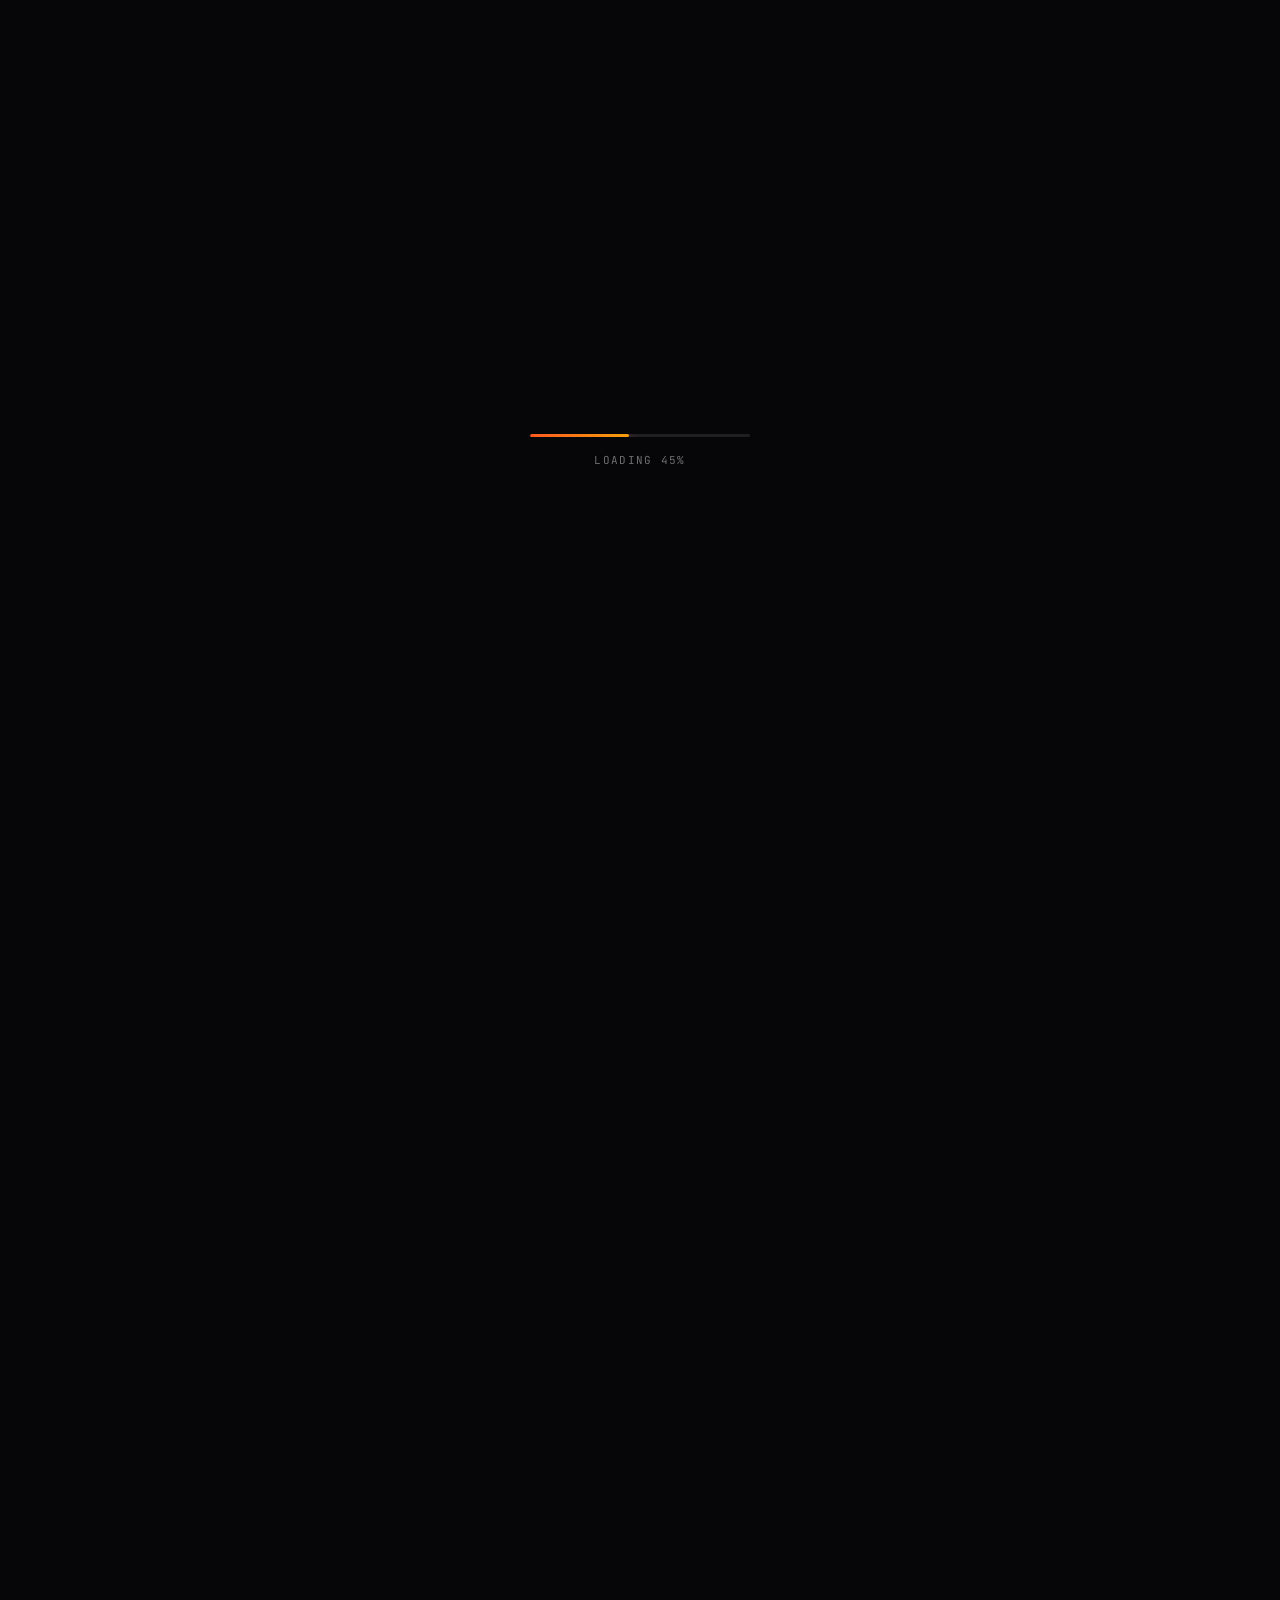
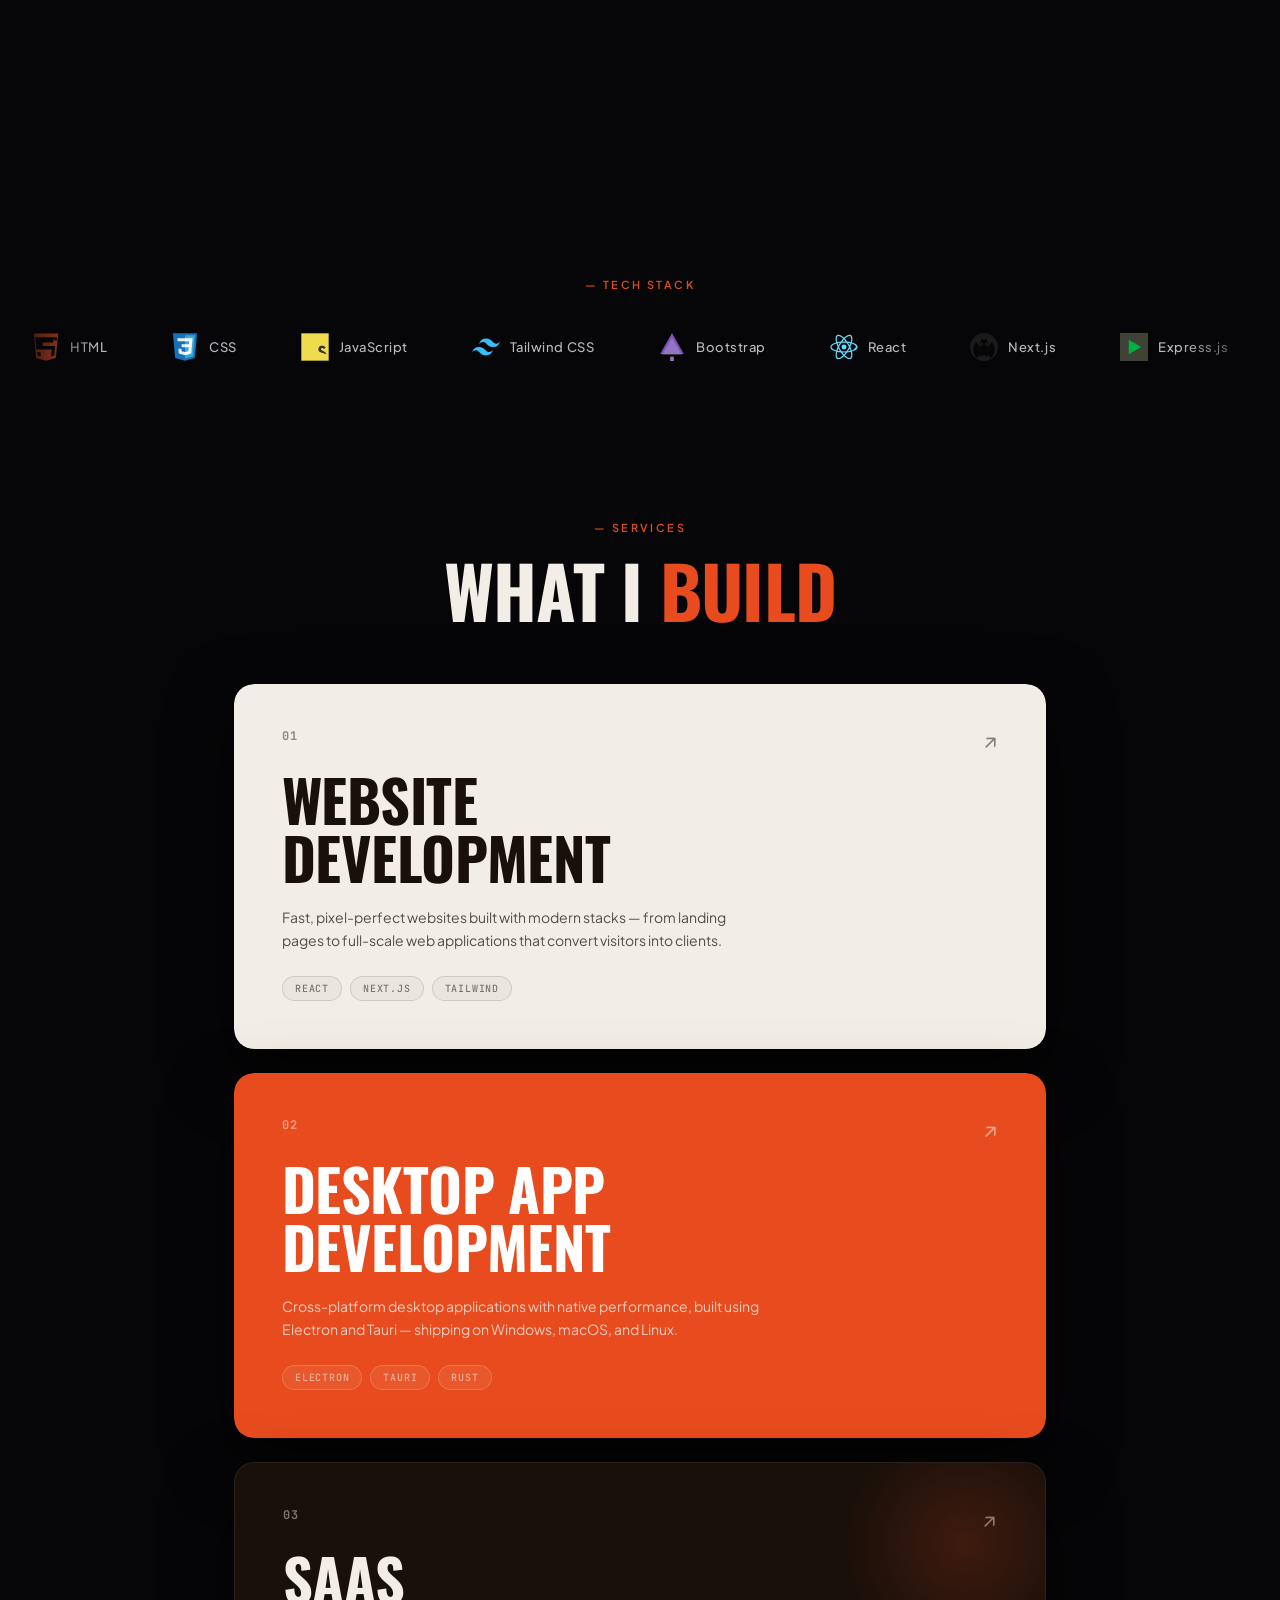
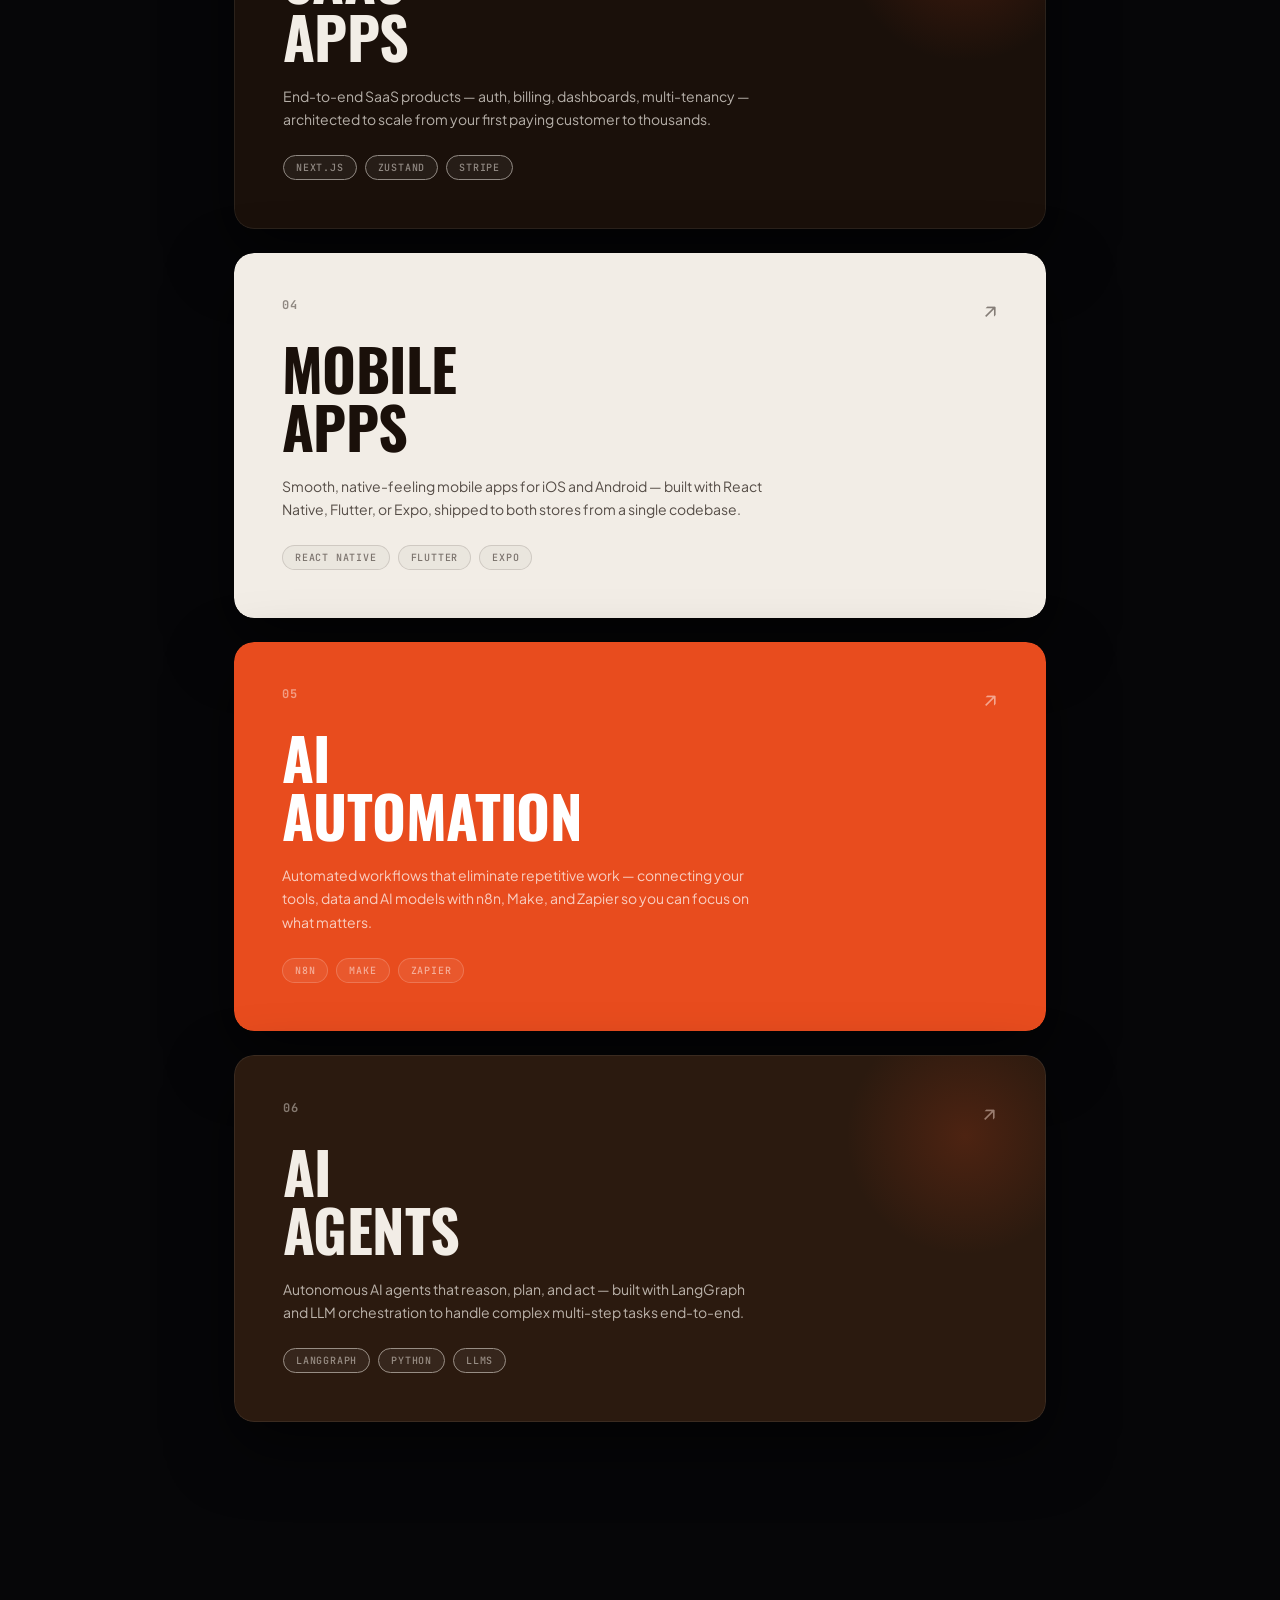
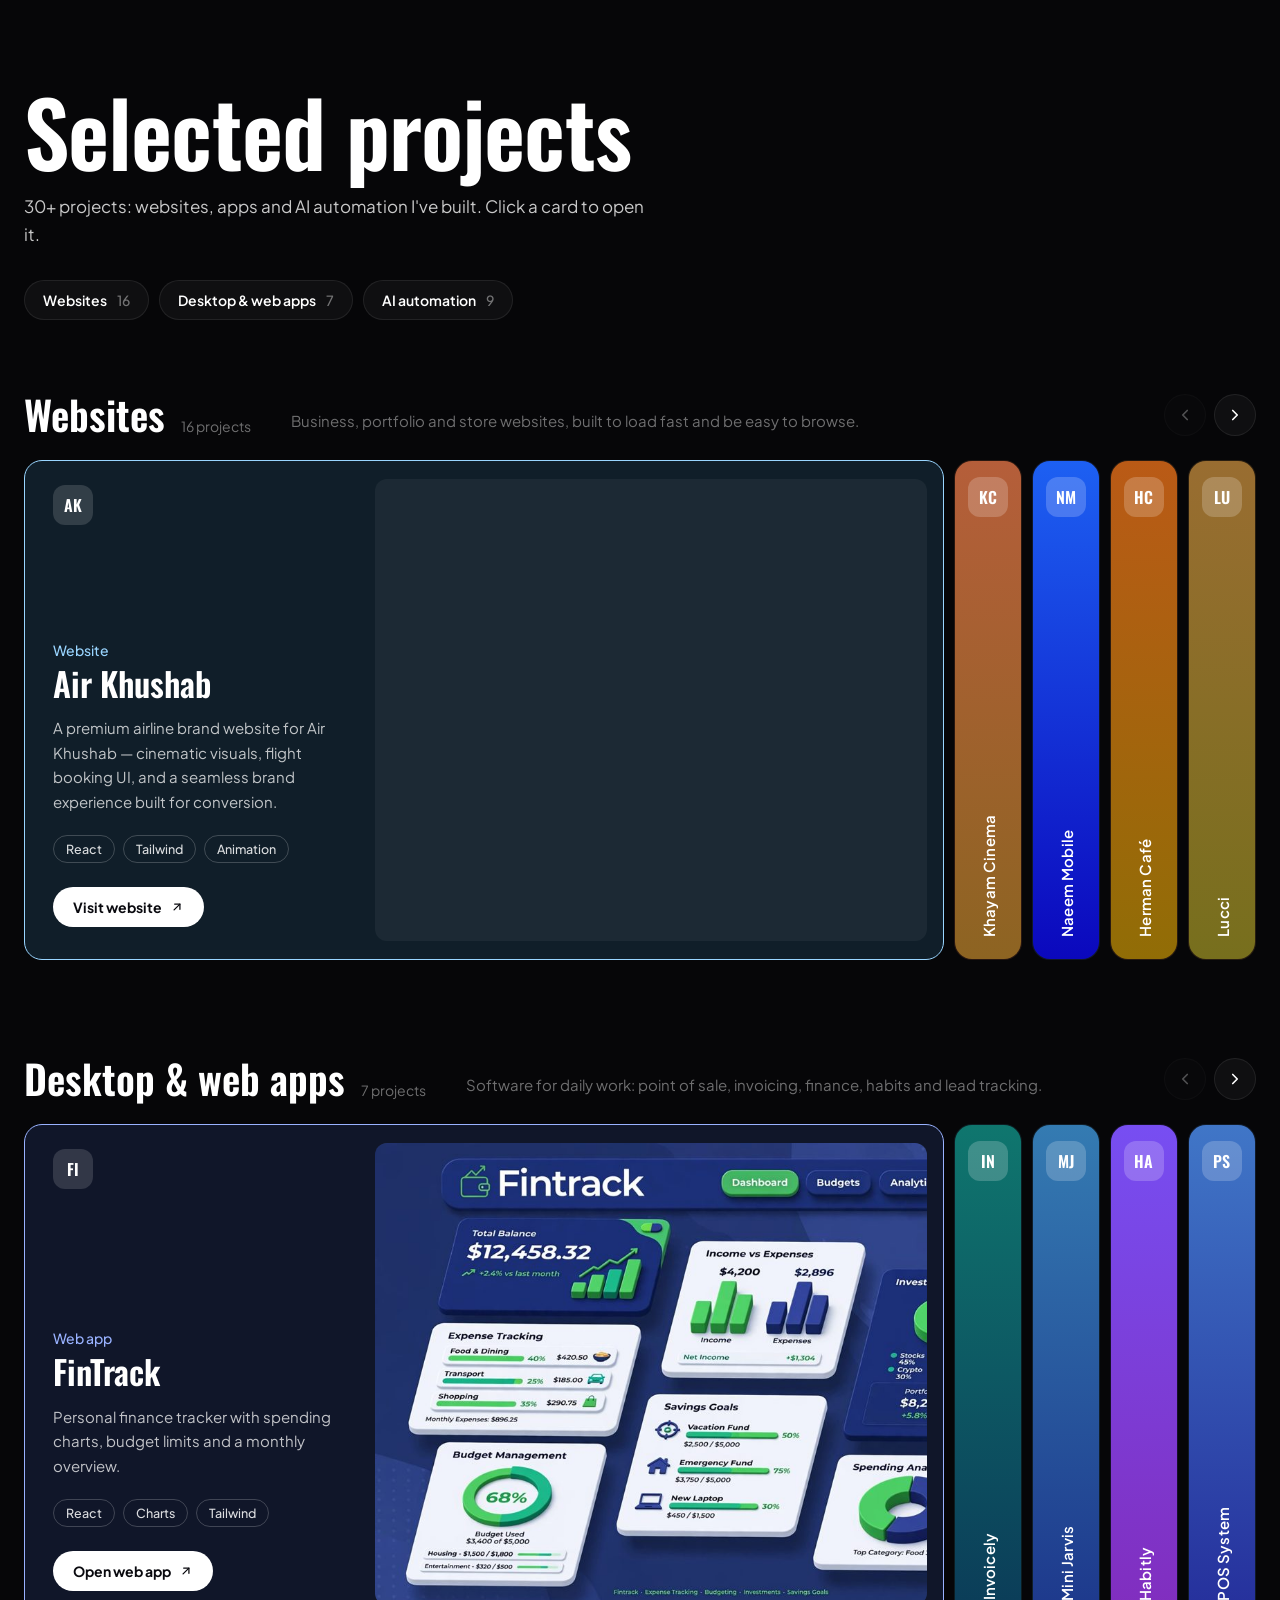
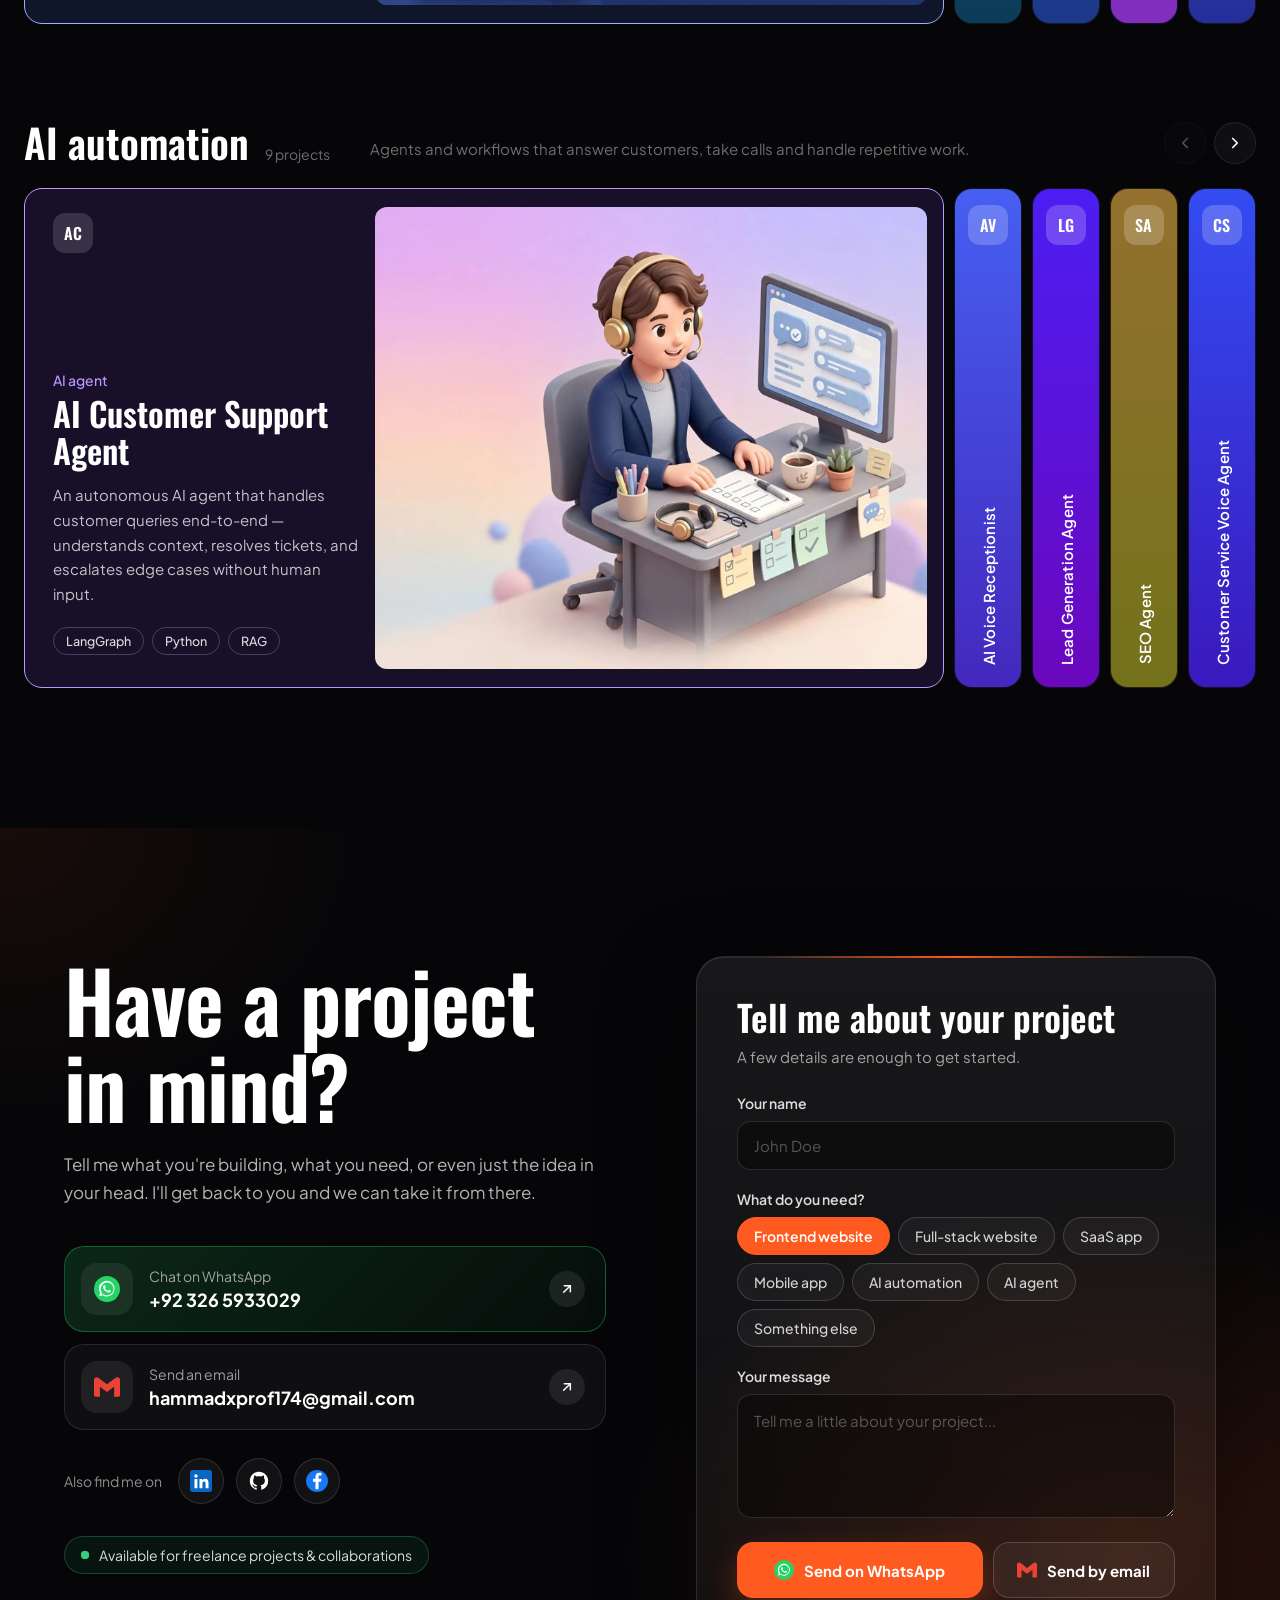
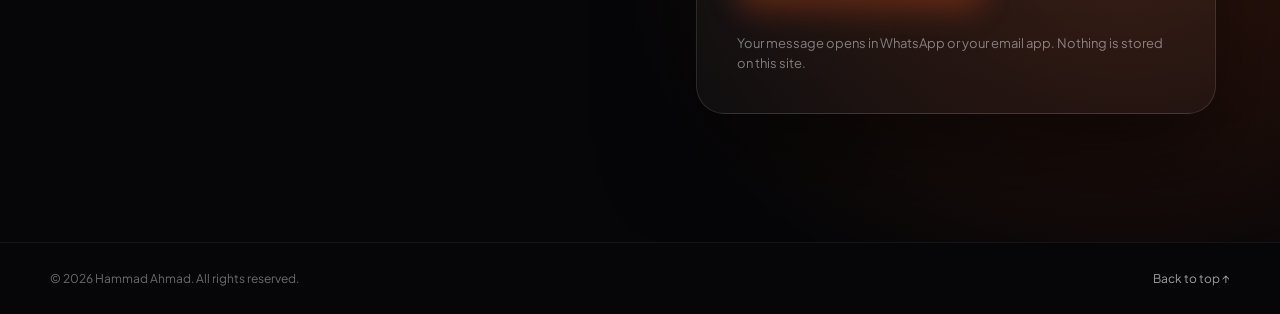
==== commit 84cc613d: "Update project" ====
--- a/index.html
+++ b/index.html
@@ -6,7 +6,6 @@
   <title>Hammad Ahmad — Software Developer &amp; AI Product Engineer</title>
   <meta name="description" content="Hammad Ahmad — Software Developer &amp; AI Product Engineer." />
   <meta name="theme-color" content="#060608" />
-  <link rel="icon" href="favicon.svg" type="image/svg+xml" />
 
   <!-- Google Fonts: Oswald (Tall Condensed Editorial) & Plus Jakarta Sans -->
   <link rel="preconnect" href="https://fonts.googleapis.com" />
@@ -15,7 +14,8 @@
 
   <!-- Stylesheet -->
   <link rel="stylesheet" href="style.css" />
-  <link rel="stylesheet" href="css/projects-inline.css">
+  <link rel="stylesheet" href="css/projects-accordion.css" />
+  <link rel="stylesheet" href="css/contact.css" />
 </head>
 <body>
 
@@ -34,19 +34,7 @@
     <div class="header-brand">
       <a href="#hero" class="brand-link">Hammad</a>
     </div>
-    <button
-      class="mobile-menu-btn"
-      id="mobile-menu-btn"
-      type="button"
-      aria-label="Open navigation menu"
-      aria-expanded="false"
-      aria-controls="site-nav"
-    >
-      <span></span>
-      <span></span>
-      <span></span>
-    </button>
-    <nav class="site-nav" id="site-nav" aria-label="Main Navigation">
+    <nav class="site-nav" aria-label="Main Navigation">
       <a href="#about" class="nav-link">About</a>
       <a href="#skills" class="nav-link">Skills</a>
       <a href="#services" class="nav-link">Services</a>
@@ -134,7 +122,7 @@
           </div>
 
           <div class="marquee-item">
-            <svg class="tech-icon" viewBox="0 0 128 128" xmlns="http://www.w3.org/2000/svg" role="img" aria-label="JavaScript"><rect width="128" height="128" rx="8" fill="#F0DB4F"/><text x="64" y="88" text-anchor="middle" font-family="Arial, sans-serif" font-size="48" font-weight="700" fill="#323330">JS</text></svg>
+            <svg class="tech-icon" viewBox="0 0 128 128" xmlns="http://www.w3.org/2000/svg"><path fill="#F0DB4F" d="M1.408 1.408h125.184v125.185H1.408z"/><path fill="#323330" d="M116.347 96.736c-.917-5.711-4.641-10.508-15.672-14.981-3.832-1.761-8.104-3.022-9.377-5.926-.452-1.69-.512-2.642-.226-3.665.821-3.32 4.784-4.355 7.925-3.403 2.023.678 3.938 2.237 5.093 4.724 5.402-3.498 5.391-3.475 9.163-5.879-1.381-2.141-2.118-3.129-3.022-4.045-3.249-3.629-7.676-5.498-14.756-5.355l-3.688.477c-3.534.893-6.902 2.748-8.877 5.235-5.926 6.724-4.236 18.492 2.975 23.335 7.547 5.427 18.508 6.814 19.rallye9 14.161.674 7.492-5.699 9.548-13.054 8.673-5.551-.903-8.726-3.991-11.867-9.021-4.499 2.606-4.499 2.606-9.086 5.373 1.106 2.282 2.129 3.246 3.876 5.085 8.277 8.602 29.001 8.249 32.674-5.521.168-.615.43-1.582.521-4.397l-.034-.067zM74.122 30.833h-11.89L62.15 62.526c0 11.604.545 22.541-.676 25.inherited-4.836 1.969-8.584-.235-10.168-3.003-1.001-1.698-1.252-2.704-1.380-3.490l-9.242 5.769c1.506 3.115 3.876 5.810 6.782 7.421 4.866 2.707 11.585 3.551 18.387 1.621 4.483-1.292 8.377-4.010 10.301-8.077 2.955-5.785 2.370-12.780 2.348-21.330L74.122 30.833z"/></svg>
             <span class="tech-name">JavaScript</span>
           </div>
 
@@ -238,7 +226,7 @@
             <span class="tech-name">CSS</span>
           </div>
           <div class="marquee-item">
-            <svg class="tech-icon" viewBox="0 0 128 128" xmlns="http://www.w3.org/2000/svg" role="img" aria-label="JavaScript"><rect width="128" height="128" rx="8" fill="#F0DB4F"/><text x="64" y="88" text-anchor="middle" font-family="Arial, sans-serif" font-size="48" font-weight="700" fill="#323330">JS</text></svg>
+            <svg class="tech-icon" viewBox="0 0 128 128" xmlns="http://www.w3.org/2000/svg"><path fill="#F0DB4F" d="M1.408 1.408h125.184v125.185H1.408z"/><path fill="#323330" d="M116.347 96.736c-.917-5.711-4.641-10.508-15.672-14.981-3.832-1.761-8.104-3.022-9.377-5.926-.452-1.69-.512-2.642-.226-3.665.821-3.32 4.784-4.355 7.925-3.403 2.023.678 3.938 2.237 5.093 4.724 5.402-3.498 5.391-3.475 9.163-5.879-1.381-2.141-2.118-3.129-3.022-4.045-3.249-3.629-7.676-5.498-14.756-5.355l-3.688.477c-3.534.893-6.902 2.748-8.877 5.235-5.926 6.724-4.236 18.492 2.975 23.335 7.547 5.427 18.508 6.814 19.rallye9 14.161.674 7.492-5.699 9.548-13.054 8.673-5.551-.903-8.726-3.991-11.867-9.021-4.499 2.606-4.499 2.606-9.086 5.373 1.106 2.282 2.129 3.246 3.876 5.085 8.277 8.602 29.001 8.249 32.674-5.521.168-.615.43-1.582.521-4.397l-.034-.067zM74.122 30.833h-11.89L62.15 62.526c0 11.604.545 22.541-.676 25.inherited-4.836 1.969-8.584-.235-10.168-3.003-1.001-1.698-1.252-2.704-1.380-3.490l-9.242 5.769c1.506 3.115 3.876 5.810 6.782 7.421 4.866 2.707 11.585 3.551 18.387 1.621 4.483-1.292 8.377-4.010 10.301-8.077 2.955-5.785 2.370-12.780 2.348-21.330L74.122 30.833z"/></svg>
             <span class="tech-name">JavaScript</span>
           </div>
           <div class="marquee-item">
@@ -418,139 +406,684 @@
 
     </section><!-- /#services -->
 
-    <!-- 5. FEATURED PROJECTS — Scroll-Driven Sticky 3D Carousel -->
-    <section class="projects-section projects-inline" id="projects">
-      <div class="projects-inline-inner">
-        <div class="projects-inline-heading">
-          <span class="projects-label">— MY WORK / 32 PROJECTS</span>
-          <h2 class="projects-title">Selected <em>Projects</em></h2>
-          <p class="projects-subtitle">A collection of websites, apps, desktop software and AI systems I've built.</p>
-        </div>
-        <div class="projects-inline-stats"><strong>32</strong><span>projects across apps, websites &amp; AI</span></div>
-        <div class="projects-inline-filters" id="projectFilters" aria-label="Filter projects">
-          <button class="is-active" data-filter="all">All <b>32</b></button>
-          <button data-filter="apps">Apps <b>5</b></button>
-          <button data-filter="web">Websites <b>17</b></button>
-          <button data-filter="ai">AI &amp; Automation <b>10</b></button>
-        </div>
-        <div class="projects-inline-grid" id="projectsGrid"></div>
+    <!-- 5. PROJECTS — expanding card rows, grouped by type -->
+    <section class="work-section" id="projects" aria-labelledby="work-h">
+      <div class="work-inner">
+        <header class="work-head">
+          <h2 class="work-title" id="work-h">Selected projects</h2>
+          <p class="work-sub">30+ projects: websites, apps and AI automation I've built. Click a card to open it.</p>
+          <nav class="work-pills" aria-label="Project categories"><a class="work-pill" href="#work-websites">Websites<span>16</span></a><a class="work-pill" href="#work-apps">Desktop &amp; web apps<span>7</span></a><a class="work-pill" href="#work-ai">AI automation<span>9</span></a></nav>
+        </header>
+
+      <div class="work-group" id="work-websites" data-group="websites">
+        <div class="work-group-head">
+          <div class="work-group-title">
+            <h3>Websites</h3>
+            <span class="work-count">16 projects</span>
+          </div>
+          <p class="work-group-blurb">Business, portfolio and store websites, built to load fast and be easy to browse.</p>
+          <div class="work-arrows">
+            <button class="work-arrow" type="button" data-dir="-1" aria-label="Scroll Websites left"><svg width="18" height="18" viewBox="0 0 24 24" fill="none" stroke="currentColor" stroke-width="2.2" stroke-linecap="round" stroke-linejoin="round" aria-hidden="true"><path d="m15 18-6-6 6-6"/></svg></button>
+            <button class="work-arrow" type="button" data-dir="1" aria-label="Scroll Websites right"><svg width="18" height="18" viewBox="0 0 24 24" fill="none" stroke="currentColor" stroke-width="2.2" stroke-linecap="round" stroke-linejoin="round" aria-hidden="true"><path d="m9 18 6-6-6-6"/></svg></button>
+          </div>
+        </div>
+        <div class="acc" role="group" aria-label="Websites projects">
+        <article class="acc-item is-active" style="--c1:#377bab;--c2:#203a85;--tint:#101e29;--edge:#99d5ff" data-index="0">
+          <button class="acc-tab" type="button" id="tab-websites-air-khushab" aria-expanded="true" aria-controls="panel-websites-air-khushab">
+            <span class="acc-badge" aria-hidden="true">AK</span>
+            <span class="acc-name">Air Khushab</span>
+          </button>
+          <div class="acc-panel" id="panel-websites-air-khushab" role="region" aria-labelledby="tab-websites-air-khushab">
+            <div class="acc-copy">
+              <span class="acc-badge acc-badge--panel" aria-hidden="true">AK</span>
+              <p class="acc-kind">Website</p>
+              <h4 class="acc-title">Air Khushab</h4>
+              <p class="acc-desc">A premium airline brand website for Air Khushab — cinematic visuals, flight booking UI, and a seamless brand experience built for conversion.</p>
+              <ul class="acc-tags"><li>React</li><li>Tailwind</li><li>Animation</li></ul>
+              <a class="acc-link" href="https://air-khushab.vercel.app" target="_blank" rel="noopener noreferrer"><span>Visit website</span><svg width="14" height="14" viewBox="0 0 24 24" fill="none" stroke="currentColor" stroke-width="2.2" stroke-linecap="round" stroke-linejoin="round" aria-hidden="true"><path d="M7 17 17 7"/><path d="M8 7h9v9"/></svg></a>
+            </div>
+            <figure class="acc-shot"><img src="assets/projects/thumbs/air-khushab.jpg" width="1000" height="667" alt="Air Khushab preview" decoding="async" /></figure>
+          </div>
+        </article>
+        <article class="acc-item" style="--c1:#b55e3a;--c2:#8d6422;--tint:#291710;--edge:#ffb699" data-index="1">
+          <button class="acc-tab" type="button" id="tab-websites-khayam-cinema" aria-expanded="false" aria-controls="panel-websites-khayam-cinema">
+            <span class="acc-badge" aria-hidden="true">KC</span>
+            <span class="acc-name">Khayam Cinema</span>
+          </button>
+          <div class="acc-panel" id="panel-websites-khayam-cinema" role="region" aria-labelledby="tab-websites-khayam-cinema" inert>
+            <div class="acc-copy">
+              <span class="acc-badge acc-badge--panel" aria-hidden="true">KC</span>
+              <p class="acc-kind">Website</p>
+              <h4 class="acc-title">Khayam Cinema</h4>
+              <p class="acc-desc">A cinematic ticketing and showtime website for a regional movie theatre — immersive UI, real-time seat selection, and online booking flow.</p>
+              <ul class="acc-tags"><li>Next.js</li><li>Stripe</li><li>Supabase</li></ul>
+              <a class="acc-link" href="https://khayam-cinema.vercel.app/" target="_blank" rel="noopener noreferrer"><span>Visit website</span><svg width="14" height="14" viewBox="0 0 24 24" fill="none" stroke="currentColor" stroke-width="2.2" stroke-linecap="round" stroke-linejoin="round" aria-hidden="true"><path d="M7 17 17 7"/><path d="M8 7h9v9"/></svg></a>
+            </div>
+            <figure class="acc-shot"><img data-src="assets/projects/thumbs/khayam-cinema.jpg" width="1000" height="667" alt="Khayam Cinema preview" decoding="async" /></figure>
+          </div>
+        </article>
+        <article class="acc-item" style="--c1:#1d60f2;--c2:#0b08bd;--tint:#101729;--edge:#99b9ff" data-index="2">
+          <button class="acc-tab" type="button" id="tab-websites-naeem-mobile" aria-expanded="false" aria-controls="panel-websites-naeem-mobile">
+            <span class="acc-badge" aria-hidden="true">NM</span>
+            <span class="acc-name">Naeem Mobile</span>
+          </button>
+          <div class="acc-panel" id="panel-websites-naeem-mobile" role="region" aria-labelledby="tab-websites-naeem-mobile" inert>
+            <div class="acc-copy">
+              <span class="acc-badge acc-badge--panel" aria-hidden="true">NM</span>
+              <p class="acc-kind">Website</p>
+              <h4 class="acc-title">Naeem Mobile</h4>
+              <p class="acc-desc">Online store for a mobile and computer accessories shop, with category browsing and featured products.</p>
+              <ul class="acc-tags"><li>HTML</li><li>CSS</li><li>JavaScript</li></ul>
+              <a class="acc-link" href="https://naeem-mobile.vercel.app" target="_blank" rel="noopener noreferrer"><span>Visit website</span><svg width="14" height="14" viewBox="0 0 24 24" fill="none" stroke="currentColor" stroke-width="2.2" stroke-linecap="round" stroke-linejoin="round" aria-hidden="true"><path d="M7 17 17 7"/><path d="M8 7h9v9"/></svg></a>
+            </div>
+            <figure class="acc-shot"><img data-src="assets/projects/thumbs/naeem-mobile.jpg" width="1000" height="667" alt="Naeem Mobile preview" decoding="async" /></figure>
+          </div>
+        </article>
+        <article class="acc-item" style="--c1:#ba5a16;--c2:#916d06;--tint:#291a10;--edge:#ffc399" data-index="3">
+          <button class="acc-tab" type="button" id="tab-websites-herman-cafe" aria-expanded="false" aria-controls="panel-websites-herman-cafe">
+            <span class="acc-badge" aria-hidden="true">HC</span>
+            <span class="acc-name">Herman Café</span>
+          </button>
+          <div class="acc-panel" id="panel-websites-herman-cafe" role="region" aria-labelledby="tab-websites-herman-cafe" inert>
+            <div class="acc-copy">
+              <span class="acc-badge acc-badge--panel" aria-hidden="true">HC</span>
+              <p class="acc-kind">Website</p>
+              <h4 class="acc-title">Herman Café</h4>
+              <p class="acc-desc">Café website with a menu by category, a live order summary and online ordering.</p>
+              <ul class="acc-tags"><li>Menu</li><li>Online ordering</li></ul>
+              <a class="acc-link" href="https://herman-cafe.vercel.app/" target="_blank" rel="noopener noreferrer"><span>Visit website</span><svg width="14" height="14" viewBox="0 0 24 24" fill="none" stroke="currentColor" stroke-width="2.2" stroke-linecap="round" stroke-linejoin="round" aria-hidden="true"><path d="M7 17 17 7"/><path d="M8 7h9v9"/></svg></a>
+            </div>
+            <figure class="acc-shot"><img data-src="assets/projects/thumbs/herman-cafe.jpg" width="1000" height="667" alt="Herman Café preview" decoding="async" /></figure>
+          </div>
+        </article>
+        <article class="acc-item" style="--c1:#996d31;--c2:#776f1d;--tint:#291e10;--edge:#ffd499" data-index="4">
+          <button class="acc-tab" type="button" id="tab-websites-lucci" aria-expanded="false" aria-controls="panel-websites-lucci">
+            <span class="acc-badge" aria-hidden="true">LU</span>
+            <span class="acc-name">Lucci</span>
+          </button>
+          <div class="acc-panel" id="panel-websites-lucci" role="region" aria-labelledby="tab-websites-lucci" inert>
+            <div class="acc-copy">
+              <span class="acc-badge acc-badge--panel" aria-hidden="true">LU</span>
+              <p class="acc-kind">Website</p>
+              <h4 class="acc-title">Lucci</h4>
+              <p class="acc-desc">Luxury fashion storefront with seasonal collections and featured products.</p>
+              <ul class="acc-tags"><li>Fashion</li><li>Storefront</li></ul>
+              <a class="acc-link" href="https://lucci-nine.vercel.app/" target="_blank" rel="noopener noreferrer"><span>Visit website</span><svg width="14" height="14" viewBox="0 0 24 24" fill="none" stroke="currentColor" stroke-width="2.2" stroke-linecap="round" stroke-linejoin="round" aria-hidden="true"><path d="M7 17 17 7"/><path d="M8 7h9v9"/></svg></a>
+            </div>
+            <figure class="acc-shot"><img data-src="assets/projects/thumbs/lucci.jpg" width="1000" height="667" alt="Lucci preview" decoding="async" /></figure>
+          </div>
+        </article>
+        <article class="acc-item" style="--c1:#2065f2;--c2:#0a0abd;--tint:#101829;--edge:#99bbff" data-index="5">
+          <button class="acc-tab" type="button" id="tab-websites-murphy-dental" aria-expanded="false" aria-controls="panel-websites-murphy-dental">
+            <span class="acc-badge" aria-hidden="true">MD</span>
+            <span class="acc-name">Murphy Dental Clinic</span>
+          </button>
+          <div class="acc-panel" id="panel-websites-murphy-dental" role="region" aria-labelledby="tab-websites-murphy-dental" inert>
+            <div class="acc-copy">
+              <span class="acc-badge acc-badge--panel" aria-hidden="true">MD</span>
+              <p class="acc-kind">Website</p>
+              <h4 class="acc-title">Murphy Dental Clinic</h4>
+              <p class="acc-desc">Dental clinic website with its services, team introductions and online appointment booking.</p>
+              <ul class="acc-tags"><li>Healthcare</li><li>Booking</li></ul>
+              <a class="acc-link" href="https://murphy-dental.vercel.app/" target="_blank" rel="noopener noreferrer"><span>Visit website</span><svg width="14" height="14" viewBox="0 0 24 24" fill="none" stroke="currentColor" stroke-width="2.2" stroke-linecap="round" stroke-linejoin="round" aria-hidden="true"><path d="M7 17 17 7"/><path d="M8 7h9v9"/></svg></a>
+            </div>
+            <figure class="acc-shot"><img data-src="assets/projects/thumbs/murphy-dental.jpg" width="1000" height="667" alt="Murphy Dental Clinic preview" decoding="async" /></figure>
+          </div>
+        </article>
+        <article class="acc-item" style="--c1:#3d76bf;--c2:#243095;--tint:#101b29;--edge:#99c6ff" data-index="6">
+          <button class="acc-tab" type="button" id="tab-websites-dr-arshad-riaz" aria-expanded="false" aria-controls="panel-websites-dr-arshad-riaz">
+            <span class="acc-badge" aria-hidden="true">DA</span>
+            <span class="acc-name">Dr. Arshad Riaz</span>
+          </button>
+          <div class="acc-panel" id="panel-websites-dr-arshad-riaz" role="region" aria-labelledby="tab-websites-dr-arshad-riaz" inert>
+            <div class="acc-copy">
+              <span class="acc-badge acc-badge--panel" aria-hidden="true">DA</span>
+              <p class="acc-kind">Website</p>
+              <h4 class="acc-title">Dr. Arshad Riaz</h4>
+              <p class="acc-desc">Doctor portfolio website with qualifications, patient testimonials and appointment booking.</p>
+              <ul class="acc-tags"><li>Healthcare</li><li>Portfolio</li></ul>
+              <a class="acc-link" href="https://drarshadriazportfolio.vercel.app" target="_blank" rel="noopener noreferrer"><span>Visit website</span><svg width="14" height="14" viewBox="0 0 24 24" fill="none" stroke="currentColor" stroke-width="2.2" stroke-linecap="round" stroke-linejoin="round" aria-hidden="true"><path d="M7 17 17 7"/><path d="M8 7h9v9"/></svg></a>
+            </div>
+            <figure class="acc-shot"><img data-src="assets/projects/thumbs/dr-arshad-riaz.jpg" width="1000" height="667" alt="Dr. Arshad Riaz preview" decoding="async" /></figure>
+          </div>
+        </article>
+        <article class="acc-item" style="--c1:#1d70f2;--c2:#0813bd;--tint:#101929;--edge:#99c1ff" data-index="7">
+          <button class="acc-tab" type="button" id="tab-websites-educonsult" aria-expanded="false" aria-controls="panel-websites-educonsult">
+            <span class="acc-badge" aria-hidden="true">EC</span>
+            <span class="acc-name">The Education Consultant</span>
+          </button>
+          <div class="acc-panel" id="panel-websites-educonsult" role="region" aria-labelledby="tab-websites-educonsult" inert>
+            <div class="acc-copy">
+              <span class="acc-badge acc-badge--panel" aria-hidden="true">EC</span>
+              <p class="acc-kind">Website</p>
+              <h4 class="acc-title">The Education Consultant</h4>
+              <p class="acc-desc">Study-abroad consultancy website covering services, popular destinations and a clear way to get in touch.</p>
+              <ul class="acc-tags"><li>Education</li><li>Consultancy</li></ul>
+              <a class="acc-link" href="https://theeducationconsultant.vercel.app" target="_blank" rel="noopener noreferrer"><span>Visit website</span><svg width="14" height="14" viewBox="0 0 24 24" fill="none" stroke="currentColor" stroke-width="2.2" stroke-linecap="round" stroke-linejoin="round" aria-hidden="true"><path d="M7 17 17 7"/><path d="M8 7h9v9"/></svg></a>
+            </div>
+            <figure class="acc-shot"><img data-src="assets/projects/thumbs/educonsult.jpg" width="1000" height="667" alt="The Education Consultant preview" decoding="async" /></figure>
+          </div>
+        </article>
+        <article class="acc-item" style="--c1:#ab6537;--c2:#856a20;--tint:#291a10;--edge:#ffc199" data-index="8">
+          <button class="acc-tab" type="button" id="tab-websites-khamis" aria-expanded="false" aria-controls="panel-websites-khamis">
+            <span class="acc-badge" aria-hidden="true">KH</span>
+            <span class="acc-name">Khamis</span>
+          </button>
+          <div class="acc-panel" id="panel-websites-khamis" role="region" aria-labelledby="tab-websites-khamis" inert>
+            <div class="acc-copy">
+              <span class="acc-badge acc-badge--panel" aria-hidden="true">KH</span>
+              <p class="acc-kind">Website</p>
+              <h4 class="acc-title">Khamis</h4>
+              <p class="acc-desc">Online shopping website with category browsing, trending products, summer deals and a cart.</p>
+              <ul class="acc-tags"><li>E-commerce</li><li>Cart</li></ul>
+              <a class="acc-link" href="https://khamis-mu.vercel.app/" target="_blank" rel="noopener noreferrer"><span>Visit website</span><svg width="14" height="14" viewBox="0 0 24 24" fill="none" stroke="currentColor" stroke-width="2.2" stroke-linecap="round" stroke-linejoin="round" aria-hidden="true"><path d="M7 17 17 7"/><path d="M8 7h9v9"/></svg></a>
+            </div>
+            <figure class="acc-shot"><img data-src="assets/projects/thumbs/khamis.jpg" width="1000" height="667" alt="Khamis preview" decoding="async" /></figure>
+          </div>
+        </article>
+        <article class="acc-item" style="--c1:#917211;--c2:#697105;--tint:#292310;--edge:#ffe699" data-index="9">
+          <button class="acc-tab" type="button" id="tab-websites-aleem-ur-rehman" aria-expanded="false" aria-controls="panel-websites-aleem-ur-rehman">
+            <span class="acc-badge" aria-hidden="true">AU</span>
+            <span class="acc-name">Aleem ur Rehman</span>
+          </button>
+          <div class="acc-panel" id="panel-websites-aleem-ur-rehman" role="region" aria-labelledby="tab-websites-aleem-ur-rehman" inert>
+            <div class="acc-copy">
+              <span class="acc-badge acc-badge--panel" aria-hidden="true">AU</span>
+              <p class="acc-kind">Website</p>
+              <h4 class="acc-title">Aleem ur Rehman</h4>
+              <p class="acc-desc">Portfolio website for a digital marketing expert, with campaign results and client testimonials.</p>
+              <ul class="acc-tags"><li>Portfolio</li><li>Marketing</li></ul>
+              
+            </div>
+            <figure class="acc-shot"><img data-src="assets/projects/thumbs/aleem-ur-rehman.jpg" width="1000" height="667" alt="Aleem ur Rehman preview" decoding="async" /></figure>
+          </div>
+        </article>
+        <article class="acc-item" style="--c1:#46852a;--c2:#19671b;--tint:#172910;--edge:#b8ff99" data-index="10">
+          <button class="acc-tab" type="button" id="tab-websites-anwaar" aria-expanded="false" aria-controls="panel-websites-anwaar">
+            <span class="acc-badge" aria-hidden="true">AN</span>
+            <span class="acc-name">Anwaar</span>
+          </button>
+          <div class="acc-panel" id="panel-websites-anwaar" role="region" aria-labelledby="tab-websites-anwaar" inert>
+            <div class="acc-copy">
+              <span class="acc-badge acc-badge--panel" aria-hidden="true">AN</span>
+              <p class="acc-kind">Website</p>
+              <h4 class="acc-title">Anwaar</h4>
+              <p class="acc-desc">Cricketer portfolio with batting and bowling stats, career highlights and recent match records.</p>
+              <ul class="acc-tags"><li>Portfolio</li><li>Sports</li></ul>
+              <a class="acc-link" href="https://anwaarportfolio.vercel.app" target="_blank" rel="noopener noreferrer"><span>Visit website</span><svg width="14" height="14" viewBox="0 0 24 24" fill="none" stroke="currentColor" stroke-width="2.2" stroke-linecap="round" stroke-linejoin="round" aria-hidden="true"><path d="M7 17 17 7"/><path d="M8 7h9v9"/></svg></a>
+            </div>
+            <figure class="acc-shot"><img data-src="assets/projects/thumbs/anwaar.jpg" width="1000" height="667" alt="Anwaar preview" decoding="async" /></figure>
+          </div>
+        </article>
+        <article class="acc-item" style="--c1:#1d40f2;--c2:#2608bd;--tint:#101429;--edge:#99aaff" data-index="11">
+          <button class="acc-tab" type="button" id="tab-websites-planetopedia" aria-expanded="false" aria-controls="panel-websites-planetopedia">
+            <span class="acc-badge" aria-hidden="true">PL</span>
+            <span class="acc-name">Planetopedia</span>
+          </button>
+          <div class="acc-panel" id="panel-websites-planetopedia" role="region" aria-labelledby="tab-websites-planetopedia" inert>
+            <div class="acc-copy">
+              <span class="acc-badge acc-badge--panel" aria-hidden="true">PL</span>
+              <p class="acc-kind">Website</p>
+              <h4 class="acc-title">Planetopedia</h4>
+              <p class="acc-desc">Solar system explorer with a page for each planet, quick facts and featured articles.</p>
+              <ul class="acc-tags"><li>Education</li><li>Content</li></ul>
+              <a class="acc-link" href="https://planetopedia-eight.vercel.app" target="_blank" rel="noopener noreferrer"><span>Visit website</span><svg width="14" height="14" viewBox="0 0 24 24" fill="none" stroke="currentColor" stroke-width="2.2" stroke-linecap="round" stroke-linejoin="round" aria-hidden="true"><path d="M7 17 17 7"/><path d="M8 7h9v9"/></svg></a>
+            </div>
+            <figure class="acc-shot"><img data-src="assets/projects/thumbs/planetopedia.jpg" width="1000" height="667" alt="Planetopedia preview" decoding="async" /></figure>
+          </div>
+        </article>
+        <article class="acc-item" style="--c1:#451ef2;--c2:#6508bd;--tint:#141029;--edge:#ac99ff" data-index="12">
+          <button class="acc-tab" type="button" id="tab-websites-hammond-vr" aria-expanded="false" aria-controls="panel-websites-hammond-vr">
+            <span class="acc-badge" aria-hidden="true">HV</span>
+            <span class="acc-name">Hammond VR</span>
+          </button>
+          <div class="acc-panel" id="panel-websites-hammond-vr" role="region" aria-labelledby="tab-websites-hammond-vr" inert>
+            <div class="acc-copy">
+              <span class="acc-badge acc-badge--panel" aria-hidden="true">HV</span>
+              <p class="acc-kind">Website</p>
+              <h4 class="acc-title">Hammond VR</h4>
+              <p class="acc-desc">Landing page for a VR brand, showing featured headsets and immersive experiences.</p>
+              <ul class="acc-tags"><li>Landing page</li><li>VR</li></ul>
+              <a class="acc-link" href="https://hammond-vr.vercel.app/" target="_blank" rel="noopener noreferrer"><span>Visit website</span><svg width="14" height="14" viewBox="0 0 24 24" fill="none" stroke="currentColor" stroke-width="2.2" stroke-linecap="round" stroke-linejoin="round" aria-hidden="true"><path d="M7 17 17 7"/><path d="M8 7h9v9"/></svg></a>
+            </div>
+            <figure class="acc-shot"><img data-src="assets/projects/thumbs/hammond-vr.jpg" width="1000" height="667" alt="Hammond VR preview" decoding="async" /></figure>
+          </div>
+        </article>
+        <article class="acc-item" style="--c1:#4848f2;--c2:#5a29bd;--tint:#101029;--edge:#9999ff" data-index="13">
+          <button class="acc-tab" type="button" id="tab-websites-nexora" aria-expanded="false" aria-controls="panel-websites-nexora">
+            <span class="acc-badge" aria-hidden="true">NL</span>
+            <span class="acc-name">Nexora Landing Page</span>
+          </button>
+          <div class="acc-panel" id="panel-websites-nexora" role="region" aria-labelledby="tab-websites-nexora" inert>
+            <div class="acc-copy">
+              <span class="acc-badge acc-badge--panel" aria-hidden="true">NL</span>
+              <p class="acc-kind">Website</p>
+              <h4 class="acc-title">Nexora Landing Page</h4>
+              <p class="acc-desc">Landing page for Nexora AI, built around a glass-style sign-in experience.</p>
+              <ul class="acc-tags"><li>AI automation</li><li>Glass UI</li></ul>
+              <a class="acc-link" href="https://landing-page-nexora-jet.vercel.app" target="_blank" rel="noopener noreferrer"><span>Visit website</span><svg width="14" height="14" viewBox="0 0 24 24" fill="none" stroke="currentColor" stroke-width="2.2" stroke-linecap="round" stroke-linejoin="round" aria-hidden="true"><path d="M7 17 17 7"/><path d="M8 7h9v9"/></svg></a>
+            </div>
+            <figure class="acc-shot"><img data-src="assets/projects/thumbs/nexora.jpg" width="1000" height="667" alt="Nexora Landing Page preview" decoding="async" /></figure>
+          </div>
+        </article>
+        <article class="acc-item" style="--c1:#7a7827;--c2:#4a5f17;--tint:#292810;--edge:#fffc99" data-index="14">
+          <button class="acc-tab" type="button" id="tab-websites-adaab" aria-expanded="false" aria-controls="panel-websites-adaab">
+            <span class="acc-badge" aria-hidden="true">AA</span>
+            <span class="acc-name">Adaab Auth Panel</span>
+          </button>
+          <div class="acc-panel" id="panel-websites-adaab" role="region" aria-labelledby="tab-websites-adaab" inert>
+            <div class="acc-copy">
+              <span class="acc-badge acc-badge--panel" aria-hidden="true">AA</span>
+              <p class="acc-kind">Website</p>
+              <h4 class="acc-title">Adaab Auth Panel</h4>
+              <p class="acc-desc">Sign-up, login and OTP verification panel with a soft, welcoming interface.</p>
+              <ul class="acc-tags"><li>Authentication</li><li>OTP</li></ul>
+              <a class="acc-link" href="https://adaab-auth-panel.vercel.app" target="_blank" rel="noopener noreferrer"><span>Visit website</span><svg width="14" height="14" viewBox="0 0 24 24" fill="none" stroke="currentColor" stroke-width="2.2" stroke-linecap="round" stroke-linejoin="round" aria-hidden="true"><path d="M7 17 17 7"/><path d="M8 7h9v9"/></svg></a>
+            </div>
+            <figure class="acc-shot"><img data-src="assets/projects/thumbs/adaab.jpg" width="1000" height="667" alt="Adaab Auth Panel preview" decoding="async" /></figure>
+          </div>
+        </article>
+        <article class="acc-item" style="--c1:#4e67f2;--c2:#472dbd;--tint:#101329;--edge:#99a9ff" data-index="15">
+          <button class="acc-tab" type="button" id="tab-websites-hammad-portfolio" aria-expanded="false" aria-controls="panel-websites-hammad-portfolio">
+            <span class="acc-badge" aria-hidden="true">HP</span>
+            <span class="acc-name">Hammad Portfolio</span>
+          </button>
+          <div class="acc-panel" id="panel-websites-hammad-portfolio" role="region" aria-labelledby="tab-websites-hammad-portfolio" inert>
+            <div class="acc-copy">
+              <span class="acc-badge acc-badge--panel" aria-hidden="true">HP</span>
+              <p class="acc-kind">Website</p>
+              <h4 class="acc-title">Hammad Portfolio</h4>
+              <p class="acc-desc">Developer portfolio with tech stack, project showcase and coding stats.</p>
+              <ul class="acc-tags"><li>Portfolio</li><li>Developer</li></ul>
+              <a class="acc-link" href="https://hammadahmadportfolio.netlify.app" target="_blank" rel="noopener noreferrer"><span>Visit website</span><svg width="14" height="14" viewBox="0 0 24 24" fill="none" stroke="currentColor" stroke-width="2.2" stroke-linecap="round" stroke-linejoin="round" aria-hidden="true"><path d="M7 17 17 7"/><path d="M8 7h9v9"/></svg></a>
+            </div>
+            <figure class="acc-shot"><img data-src="assets/projects/thumbs/hammad-portfolio.jpg" width="1000" height="667" alt="Hammad Portfolio preview" decoding="async" /></figure>
+          </div>
+        </article>
+        </div>
       </div>
-    </section>
+      <div class="work-group" id="work-apps" data-group="apps">
+        <div class="work-group-head">
+          <div class="work-group-title">
+            <h3>Desktop &amp; web apps</h3>
+            <span class="work-count">7 projects</span>
+          </div>
+          <p class="work-group-blurb">Software for daily work: point of sale, invoicing, finance, habits and lead tracking.</p>
+          <div class="work-arrows">
+            <button class="work-arrow" type="button" data-dir="-1" aria-label="Scroll Desktop &amp; web apps left"><svg width="18" height="18" viewBox="0 0 24 24" fill="none" stroke="currentColor" stroke-width="2.2" stroke-linecap="round" stroke-linejoin="round" aria-hidden="true"><path d="m15 18-6-6 6-6"/></svg></button>
+            <button class="work-arrow" type="button" data-dir="1" aria-label="Scroll Desktop &amp; web apps right"><svg width="18" height="18" viewBox="0 0 24 24" fill="none" stroke="currentColor" stroke-width="2.2" stroke-linecap="round" stroke-linejoin="round" aria-hidden="true"><path d="m9 18 6-6-6-6"/></svg></button>
+          </div>
+        </div>
+        <div class="acc" role="group" aria-label="Desktop &amp; web apps projects">
+        <article class="acc-item is-active" style="--c1:#1d52f2;--c2:#1708bd;--tint:#101629;--edge:#99b2ff" data-index="0">
+          <button class="acc-tab" type="button" id="tab-apps-fintrack" aria-expanded="true" aria-controls="panel-apps-fintrack">
+            <span class="acc-badge" aria-hidden="true">FI</span>
+            <span class="acc-name">FinTrack</span>
+          </button>
+          <div class="acc-panel" id="panel-apps-fintrack" role="region" aria-labelledby="tab-apps-fintrack">
+            <div class="acc-copy">
+              <span class="acc-badge acc-badge--panel" aria-hidden="true">FI</span>
+              <p class="acc-kind">Web app</p>
+              <h4 class="acc-title">FinTrack</h4>
+              <p class="acc-desc">Personal finance tracker with spending charts, budget limits and a monthly overview.</p>
+              <ul class="acc-tags"><li>React</li><li>Charts</li><li>Tailwind</li></ul>
+              <a class="acc-link" href="https://v0-fintrack-hammadapp.vercel.app/" target="_blank" rel="noopener noreferrer"><span>Open web app</span><svg width="14" height="14" viewBox="0 0 24 24" fill="none" stroke="currentColor" stroke-width="2.2" stroke-linecap="round" stroke-linejoin="round" aria-hidden="true"><path d="M7 17 17 7"/><path d="M8 7h9v9"/></svg></a>
+            </div>
+            <figure class="acc-shot"><img src="assets/projects/thumbs/fintrack.jpg" width="1000" height="667" alt="FinTrack preview" decoding="async" /></figure>
+          </div>
+        </article>
+        <article class="acc-item" style="--c1:#0f766e;--c2:#0b3b58;--tint:#0c1d22;--edge:#8be3d5" data-index="1">
+          <button class="acc-tab" type="button" id="tab-apps-invoicely" aria-expanded="false" aria-controls="panel-apps-invoicely">
+            <span class="acc-badge" aria-hidden="true">IN</span>
+            <span class="acc-name">Invoicely</span>
+          </button>
+          <div class="acc-panel" id="panel-apps-invoicely" role="region" aria-labelledby="tab-apps-invoicely" inert>
+            <div class="acc-copy">
+              <span class="acc-badge acc-badge--panel" aria-hidden="true">IN</span>
+              <p class="acc-kind">Web app</p>
+              <h4 class="acc-title">Invoicely</h4>
+              <p class="acc-desc">Invoicing app for independent businesses: create professional invoices in seconds and track drafts, sent, paid and overdue ones, with a dark mode.</p>
+              <ul class="acc-tags"><li>Invoicing</li><li>Dashboard</li><li>Dark mode</li></ul>
+              <a class="acc-link" href="https://invoicely-sooty-eight.vercel.app" target="_blank" rel="noopener noreferrer"><span>Open web app</span><svg width="14" height="14" viewBox="0 0 24 24" fill="none" stroke="currentColor" stroke-width="2.2" stroke-linecap="round" stroke-linejoin="round" aria-hidden="true"><path d="M7 17 17 7"/><path d="M8 7h9v9"/></svg></a>
+            </div>
+            <figure class="acc-shot acc-shot--empty" role="img" aria-label="Invoicely preview coming soon"><span class="acc-shot-mark" aria-hidden="true">IN</span><figcaption>Screenshot coming soon</figcaption></figure>
+          </div>
+        </article>
+        <article class="acc-item" style="--c1:#347bb2;--c2:#1d378b;--tint:#101e29;--edge:#99d2ff" data-index="2">
+          <button class="acc-tab" type="button" id="tab-apps-jarvis" aria-expanded="false" aria-controls="panel-apps-jarvis">
+            <span class="acc-badge" aria-hidden="true">MJ</span>
+            <span class="acc-name">Mini Jarvis</span>
+          </button>
+          <div class="acc-panel" id="panel-apps-jarvis" role="region" aria-labelledby="tab-apps-jarvis" inert>
+            <div class="acc-copy">
+              <span class="acc-badge acc-badge--panel" aria-hidden="true">MJ</span>
+              <p class="acc-kind">Web app</p>
+              <h4 class="acc-title">Mini Jarvis</h4>
+              <p class="acc-desc">Voice-controlled personal assistant inspired by Jarvis, with a live command panel for tasks and queries.</p>
+              <ul class="acc-tags"><li>React</li><li>Web Speech</li><li>LLM</li></ul>
+              <a class="acc-link" href="https://jarvis-theta-peach.vercel.app" target="_blank" rel="noopener noreferrer"><span>Open web app</span><svg width="14" height="14" viewBox="0 0 24 24" fill="none" stroke="currentColor" stroke-width="2.2" stroke-linecap="round" stroke-linejoin="round" aria-hidden="true"><path d="M7 17 17 7"/><path d="M8 7h9v9"/></svg></a>
+            </div>
+            <figure class="acc-shot"><img data-src="assets/projects/thumbs/jarvis.jpg" width="1000" height="667" alt="Mini Jarvis preview" decoding="async" /></figure>
+          </div>
+        </article>
+        <article class="acc-item" style="--c1:#774ef2;--c2:#812dbd;--tint:#161029;--edge:#b299ff" data-index="3">
+          <button class="acc-tab" type="button" id="tab-apps-habitly" aria-expanded="false" aria-controls="panel-apps-habitly">
+            <span class="acc-badge" aria-hidden="true">HA</span>
+            <span class="acc-name">Habitly</span>
+          </button>
+          <div class="acc-panel" id="panel-apps-habitly" role="region" aria-labelledby="tab-apps-habitly" inert>
+            <div class="acc-copy">
+              <span class="acc-badge acc-badge--panel" aria-hidden="true">HA</span>
+              <p class="acc-kind">Web app</p>
+              <h4 class="acc-title">Habitly</h4>
+              <p class="acc-desc">A habit-tracking web app with streaks, reminders, progress analytics, and a clean minimal UI — designed to help users build lasting routines.</p>
+              <ul class="acc-tags"><li>Streaks</li><li>Reminders</li><li>Analytics</li></ul>
+              <a class="acc-link" href="https://habitly-three-blue.vercel.app/" target="_blank" rel="noopener noreferrer"><span>Open web app</span><svg width="14" height="14" viewBox="0 0 24 24" fill="none" stroke="currentColor" stroke-width="2.2" stroke-linecap="round" stroke-linejoin="round" aria-hidden="true"><path d="M7 17 17 7"/><path d="M8 7h9v9"/></svg></a>
+            </div>
+            <figure class="acc-shot"><img data-src="assets/projects/thumbs/habitly.jpg" width="1000" height="667" alt="Habitly preview" decoding="async" /></figure>
+          </div>
+        </article>
+        <article class="acc-item" style="--c1:#4076c7;--c2:#252e9b;--tint:#101a29;--edge:#99c2ff" data-index="4">
+          <button class="acc-tab" type="button" id="tab-apps-pos" aria-expanded="false" aria-controls="panel-apps-pos">
+            <span class="acc-badge" aria-hidden="true">PS</span>
+            <span class="acc-name">POS System</span>
+          </button>
+          <div class="acc-panel" id="panel-apps-pos" role="region" aria-labelledby="tab-apps-pos" inert>
+            <div class="acc-copy">
+              <span class="acc-badge acc-badge--panel" aria-hidden="true">PS</span>
+              <p class="acc-kind">Desktop app</p>
+              <h4 class="acc-title">POS System</h4>
+              <p class="acc-desc">A full-featured Point-of-Sale system built for retail — inventory management, billing, reporting, and multi-user support in one desktop application.</p>
+              <ul class="acc-tags"><li>Electron</li><li>React</li><li>SQLite</li></ul>
+              <a class="acc-link" href="https://github.com/echocrypter/Naeem-Mobile-POS" target="_blank" rel="noopener noreferrer"><span>View on GitHub</span><svg width="14" height="14" viewBox="0 0 24 24" fill="none" stroke="currentColor" stroke-width="2.2" stroke-linecap="round" stroke-linejoin="round" aria-hidden="true"><path d="M7 17 17 7"/><path d="M8 7h9v9"/></svg></a>
+            </div>
+            <figure class="acc-shot"><img data-src="assets/projects/thumbs/pos.jpg" width="1000" height="667" alt="POS System preview" decoding="async" /></figure>
+          </div>
+        </article>
+        <article class="acc-item" style="--c1:#967030;--c2:#75711c;--tint:#291f10;--edge:#ffd999" data-index="5">
+          <button class="acc-tab" type="button" id="tab-apps-leadhawk" aria-expanded="false" aria-controls="panel-apps-leadhawk">
+            <span class="acc-badge" aria-hidden="true">LE</span>
+            <span class="acc-name">LeadHawk</span>
+          </button>
+          <div class="acc-panel" id="panel-apps-leadhawk" role="region" aria-labelledby="tab-apps-leadhawk" inert>
+            <div class="acc-copy">
+              <span class="acc-badge acc-badge--panel" aria-hidden="true">LE</span>
+              <p class="acc-kind">SaaS web app</p>
+              <h4 class="acc-title">LeadHawk</h4>
+              <p class="acc-desc">A B2B lead generation SaaS platform — scrapes, enriches, and qualifies prospects automatically so sales teams focus on closing, not hunting.</p>
+              <ul class="acc-tags"><li>Next.js</li><li>Python</li><li>AI</li></ul>
+              
+            </div>
+            <figure class="acc-shot"><img data-src="assets/projects/thumbs/leadhawk.jpg" width="1000" height="667" alt="LeadHawk preview" decoding="async" /></figure>
+          </div>
+        </article>
+        <article class="acc-item" style="--c1:#4e54f2;--c2:#572dbd;--tint:#101029;--edge:#999dff" data-index="6">
+          <button class="acc-tab" type="button" id="tab-apps-nxr" aria-expanded="false" aria-controls="panel-apps-nxr">
+            <span class="acc-badge" aria-hidden="true">NX</span>
+            <span class="acc-name">NXR</span>
+          </button>
+          <div class="acc-panel" id="panel-apps-nxr" role="region" aria-labelledby="tab-apps-nxr" inert>
+            <div class="acc-copy">
+              <span class="acc-badge acc-badge--panel" aria-hidden="true">NX</span>
+              <p class="acc-kind">Web app</p>
+              <h4 class="acc-title">NXR</h4>
+              <p class="acc-desc">Dark sign-in screen with Google and Apple login options.</p>
+              <ul class="acc-tags"><li>Authentication</li><li>Dark UI</li></ul>
+              
+            </div>
+            <figure class="acc-shot"><img data-src="assets/projects/thumbs/nxr.jpg" width="1000" height="667" alt="NXR preview" decoding="async" /></figure>
+          </div>
+        </article>
+        </div>
+      </div>
+      <div class="work-group" id="work-ai" data-group="ai">
+        <div class="work-group-head">
+          <div class="work-group-title">
+            <h3>AI automation</h3>
+            <span class="work-count">9 projects</span>
+          </div>
+          <p class="work-group-blurb">Agents and workflows that answer customers, take calls and handle repetitive work.</p>
+          <div class="work-arrows">
+            <button class="work-arrow" type="button" data-dir="-1" aria-label="Scroll AI automation left"><svg width="18" height="18" viewBox="0 0 24 24" fill="none" stroke="currentColor" stroke-width="2.2" stroke-linecap="round" stroke-linejoin="round" aria-hidden="true"><path d="m15 18-6-6 6-6"/></svg></button>
+            <button class="work-arrow" type="button" data-dir="1" aria-label="Scroll AI automation right"><svg width="18" height="18" viewBox="0 0 24 24" fill="none" stroke="currentColor" stroke-width="2.2" stroke-linecap="round" stroke-linejoin="round" aria-hidden="true"><path d="m9 18 6-6-6-6"/></svg></button>
+          </div>
+        </div>
+        <div class="acc" role="group" aria-label="AI automation projects">
+        <article class="acc-item is-active" style="--c1:#864ef2;--c2:#8e2dbd;--tint:#181029;--edge:#bc99ff" data-index="0">
+          <button class="acc-tab" type="button" id="tab-ai-ai-support" aria-expanded="true" aria-controls="panel-ai-ai-support">
+            <span class="acc-badge" aria-hidden="true">AC</span>
+            <span class="acc-name">AI Customer Support Agent</span>
+          </button>
+          <div class="acc-panel" id="panel-ai-ai-support" role="region" aria-labelledby="tab-ai-ai-support">
+            <div class="acc-copy">
+              <span class="acc-badge acc-badge--panel" aria-hidden="true">AC</span>
+              <p class="acc-kind">AI agent</p>
+              <h4 class="acc-title">AI Customer Support Agent</h4>
+              <p class="acc-desc">An autonomous AI agent that handles customer queries end-to-end — understands context, resolves tickets, and escalates edge cases without human input.</p>
+              <ul class="acc-tags"><li>LangGraph</li><li>Python</li><li>RAG</li></ul>
+              
+            </div>
+            <figure class="acc-shot"><img src="assets/projects/thumbs/ai-support.jpg" width="1000" height="667" alt="AI Customer Support Agent preview" decoding="async" /></figure>
+          </div>
+        </article>
+        <article class="acc-item" style="--c1:#465ff2;--c2:#4428bd;--tint:#101329;--edge:#99a7ff" data-index="1">
+          <button class="acc-tab" type="button" id="tab-ai-ai-voice-receptionist" aria-expanded="false" aria-controls="panel-ai-ai-voice-receptionist">
+            <span class="acc-badge" aria-hidden="true">AV</span>
+            <span class="acc-name">AI Voice Receptionist</span>
+          </button>
+          <div class="acc-panel" id="panel-ai-ai-voice-receptionist" role="region" aria-labelledby="tab-ai-ai-voice-receptionist" inert>
+            <div class="acc-copy">
+              <span class="acc-badge acc-badge--panel" aria-hidden="true">AV</span>
+              <p class="acc-kind">Voice agent</p>
+              <h4 class="acc-title">AI Voice Receptionist</h4>
+              <p class="acc-desc">A conversational AI voice agent that answers calls, books appointments, answers FAQs, and transfers to humans — sounding indistinguishable from a real receptionist.</p>
+              <ul class="acc-tags"><li>Python</li><li>Twilio</li><li>LLMs</li></ul>
+              
+            </div>
+            <figure class="acc-shot"><img data-src="assets/projects/thumbs/ai-voice-receptionist.jpg" width="1000" height="667" alt="AI Voice Receptionist preview" decoding="async" /></figure>
+          </div>
+        </article>
+        <article class="acc-item" style="--c1:#4c1df2;--c2:#6b08bd;--tint:#151029;--edge:#af99ff" data-index="2">
+          <button class="acc-tab" type="button" id="tab-ai-ai-lead-gen" aria-expanded="false" aria-controls="panel-ai-ai-lead-gen">
+            <span class="acc-badge" aria-hidden="true">LG</span>
+            <span class="acc-name">Lead Generation Agent</span>
+          </button>
+          <div class="acc-panel" id="panel-ai-ai-lead-gen" role="region" aria-labelledby="tab-ai-ai-lead-gen" inert>
+            <div class="acc-copy">
+              <span class="acc-badge acc-badge--panel" aria-hidden="true">LG</span>
+              <p class="acc-kind">AI agent</p>
+              <h4 class="acc-title">Lead Generation Agent</h4>
+              <p class="acc-desc">An AI agent that autonomously researches, qualifies, and outreaches to leads — running 24/7 to fill your pipeline without manual effort.</p>
+              <ul class="acc-tags"><li>n8n</li><li>OpenAI</li><li>Python</li></ul>
+              
+            </div>
+            <figure class="acc-shot"><img data-src="assets/projects/thumbs/ai-lead-gen.jpg" width="1000" height="667" alt="Lead Generation Agent preview" decoding="async" /></figure>
+          </div>
+        </article>
+        <article class="acc-item" style="--c1:#94712e;--c2:#73721b;--tint:#292010;--edge:#ffdc99" data-index="3">
+          <button class="acc-tab" type="button" id="tab-ai-ai-seo" aria-expanded="false" aria-controls="panel-ai-ai-seo">
+            <span class="acc-badge" aria-hidden="true">SA</span>
+            <span class="acc-name">SEO Agent</span>
+          </button>
+          <div class="acc-panel" id="panel-ai-ai-seo" role="region" aria-labelledby="tab-ai-ai-seo" inert>
+            <div class="acc-copy">
+              <span class="acc-badge acc-badge--panel" aria-hidden="true">SA</span>
+              <p class="acc-kind">Automation</p>
+              <h4 class="acc-title">SEO Agent</h4>
+              <p class="acc-desc">An automated SEO agent that audits pages, generates optimised content briefs, tracks rankings, and suggests improvements — entirely on autopilot.</p>
+              <ul class="acc-tags"><li>LangGraph</li><li>Python</li><li>Make</li></ul>
+              
+            </div>
+            <figure class="acc-shot"><img data-src="assets/projects/thumbs/ai-seo.jpg" width="1000" height="667" alt="SEO Agent preview" decoding="async" /></figure>
+          </div>
+        </article>
+        <article class="acc-item" style="--c1:#334cf2;--c2:#3a19bd;--tint:#101329;--edge:#99a6ff" data-index="4">
+          <button class="acc-tab" type="button" id="tab-ai-ai-voice-support" aria-expanded="false" aria-controls="panel-ai-ai-voice-support">
+            <span class="acc-badge" aria-hidden="true">CS</span>
+            <span class="acc-name">Customer Service Voice Agent</span>
+          </button>
+          <div class="acc-panel" id="panel-ai-ai-voice-support" role="region" aria-labelledby="tab-ai-ai-voice-support" inert>
+            <div class="acc-copy">
+              <span class="acc-badge acc-badge--panel" aria-hidden="true">CS</span>
+              <p class="acc-kind">Voice agent</p>
+              <h4 class="acc-title">Customer Service Voice Agent</h4>
+              <p class="acc-desc">Voice-based support agent that works around the clock, handles tickets automatically and reports on calls in real time.</p>
+              <ul class="acc-tags"><li>Voice</li><li>Support</li><li>Analytics</li></ul>
+              
+            </div>
+            <figure class="acc-shot"><img data-src="assets/projects/thumbs/ai-voice-support.jpg" width="1000" height="667" alt="Customer Service Voice Agent preview" decoding="async" /></figure>
+          </div>
+        </article>
+        <article class="acc-item" style="--c1:#177abd;--c2:#062c93;--tint:#101f29;--edge:#99d6ff" data-index="5">
+          <button class="acc-tab" type="button" id="tab-ai-ai-whatsapp" aria-expanded="false" aria-controls="panel-ai-ai-whatsapp">
+            <span class="acc-badge" aria-hidden="true">WC</span>
+            <span class="acc-name">WhatsApp Chatbot Agent</span>
+          </button>
+          <div class="acc-panel" id="panel-ai-ai-whatsapp" role="region" aria-labelledby="tab-ai-ai-whatsapp" inert>
+            <div class="acc-copy">
+              <span class="acc-badge acc-badge--panel" aria-hidden="true">WC</span>
+              <p class="acc-kind">Chatbot</p>
+              <h4 class="acc-title">WhatsApp Chatbot Agent</h4>
+              <p class="acc-desc">AI chatbot that talks to customers on WhatsApp and answers their questions automatically.</p>
+              <ul class="acc-tags"><li>WhatsApp</li><li>Chatbot</li></ul>
+              
+            </div>
+            <figure class="acc-shot"><img data-src="assets/projects/thumbs/ai-whatsapp.jpg" width="1000" height="667" alt="WhatsApp Chatbot Agent preview" decoding="async" /></figure>
+          </div>
+        </article>
+        <article class="acc-item" style="--c1:#157fab;--c2:#053585;--tint:#102129;--edge:#99e1ff" data-index="6">
+          <button class="acc-tab" type="button" id="tab-ai-ai-invoice" aria-expanded="false" aria-controls="panel-ai-ai-invoice">
+            <span class="acc-badge" aria-hidden="true">IP</span>
+            <span class="acc-name">Invoice Processing Agent</span>
+          </button>
+          <div class="acc-panel" id="panel-ai-ai-invoice" role="region" aria-labelledby="tab-ai-ai-invoice" inert>
+            <div class="acc-copy">
+              <span class="acc-badge acc-badge--panel" aria-hidden="true">IP</span>
+              <p class="acc-kind">Automation</p>
+              <h4 class="acc-title">Invoice Processing Agent</h4>
+              <p class="acc-desc">Reads invoices with OCR, routes them through an approval workflow and tracks payments in real time.</p>
+              <ul class="acc-tags"><li>OCR</li><li>Approvals</li><li>Payments</li></ul>
+              
+            </div>
+            <figure class="acc-shot"><img data-src="assets/projects/thumbs/ai-invoice.jpg" width="1000" height="667" alt="Invoice Processing Agent preview" decoding="async" /></figure>
+          </div>
+        </article>
+        <article class="acc-item" style="--c1:#4e2af2;--c2:#6912bd;--tint:#141029;--edge:#ab99ff" data-index="7">
+          <button class="acc-tab" type="button" id="tab-ai-ai-blog" aria-expanded="false" aria-controls="panel-ai-ai-blog">
+            <span class="acc-badge" aria-hidden="true">BW</span>
+            <span class="acc-name">Blog Writer Agent</span>
+          </button>
+          <div class="acc-panel" id="panel-ai-ai-blog" role="region" aria-labelledby="tab-ai-ai-blog" inert>
+            <div class="acc-copy">
+              <span class="acc-badge acc-badge--panel" aria-hidden="true">BW</span>
+              <p class="acc-kind">Automation</p>
+              <h4 class="acc-title">Blog Writer Agent</h4>
+              <p class="acc-desc">Turns a YouTube video into a blog post: pulls the transcript, writes the article and publishes it automatically.</p>
+              <ul class="acc-tags"><li>Transcripts</li><li>Content</li><li>Auto-publish</li></ul>
+              
+            </div>
+            <figure class="acc-shot"><img data-src="assets/projects/thumbs/ai-blog.jpg" width="1000" height="667" alt="Blog Writer Agent preview" decoding="async" /></figure>
+          </div>
+        </article>
+        <article class="acc-item" style="--c1:#6242f2;--c2:#7325bd;--tint:#141029;--edge:#ac99ff" data-index="8">
+          <button class="acc-tab" type="button" id="tab-ai-ai-rag" aria-expanded="false" aria-controls="panel-ai-ai-rag">
+            <span class="acc-badge" aria-hidden="true">RK</span>
+            <span class="acc-name">RAG Knowledge Agent</span>
+          </button>
+          <div class="acc-panel" id="panel-ai-ai-rag" role="region" aria-labelledby="tab-ai-ai-rag" inert>
+            <div class="acc-copy">
+              <span class="acc-badge acc-badge--panel" aria-hidden="true">RK</span>
+              <p class="acc-kind">AI agent</p>
+              <h4 class="acc-title">RAG Knowledge Agent</h4>
+              <p class="acc-desc">Retrieval-augmented agent that searches a knowledge base of documents and answers with sources, using embeddings and a vector database.</p>
+              <ul class="acc-tags"><li>RAG</li><li>Embeddings</li><li>Vector DB</li></ul>
+              
+            </div>
+            <figure class="acc-shot"><img data-src="assets/projects/thumbs/ai-rag.jpg" width="1000" height="667" alt="RAG Knowledge Agent preview" decoding="async" /></figure>
+          </div>
+        </article>
+        </div>
+      </div>
+      </div>
+    </section><!-- /#projects -->
 
     <!-- 6. CONTACT SECTION -->
-    <section class="contact contact-premium" id="contact" aria-labelledby="ct-h">
-      <div class="contact-wrap">
-        <div class="contact-left">
-          <span class="contact-kicker">LET'S CONNECT</span>
-          <h2 id="ct-h" class="contact-title">Have a<br><span>project?</span></h2>
-          <p class="contact-copy">Tell me what you're building, what you need, or even just the idea in your head. I'll get back to you and we can take it from there.</p>
-
-          <div class="contact-methods">
-            <a class="contact-method" href="mailto:hammadxprof174@gmail.com">
-              <span class="method-logo gmail-logo">
-                <img src="assets/icons/gmail.svg" alt="Gmail" width="22" height="22">
+    <section class="cx-section" id="contact" aria-labelledby="ct-h">
+      <div class="cx-wrap">
+
+        <div class="cx-left">
+          <h2 class="cx-title" id="ct-h">Have a project<br>in mind?</h2>
+          <p class="cx-copy">Tell me what you're building, what you need, or even just the idea in your head. I'll get back to you and we can take it from there.</p>
+
+          <div class="cx-channels">
+            <a class="cx-channel cx-channel--wa" href="https://wa.me/923265933029" target="_blank" rel="noopener noreferrer">
+              <span class="cx-icon"><img src="assets/icons/whatsapp.svg" alt="" width="26" height="26"></span>
+              <span class="cx-channel-text">
+                <span class="cx-channel-label">Chat on WhatsApp</span>
+                <span class="cx-channel-value">+92 326 5933029</span>
               </span>
-              <span class="method-text">
-                <small>EMAIL</small>
-                <strong>hammadxprof174@gmail.com</strong>
+              <span class="cx-go" aria-hidden="true"><svg width="16" height="16" viewBox="0 0 24 24" fill="none" stroke="currentColor" stroke-width="2.2" stroke-linecap="round" stroke-linejoin="round"><path d="M7 17 17 7"/><path d="M8 7h9v9"/></svg></span>
+            </a>
+            <a class="cx-channel" href="mailto:hammadxprof174@gmail.com">
+              <span class="cx-icon"><img src="assets/icons/gmail.svg" alt="" width="26" height="26"></span>
+              <span class="cx-channel-text">
+                <span class="cx-channel-label">Send an email</span>
+                <span class="cx-channel-value">hammadxprof174@gmail.com</span>
               </span>
-              <span class="method-arrow" aria-hidden="true">↗</span>
+              <span class="cx-go" aria-hidden="true"><svg width="16" height="16" viewBox="0 0 24 24" fill="none" stroke="currentColor" stroke-width="2.2" stroke-linecap="round" stroke-linejoin="round"><path d="M7 17 17 7"/><path d="M8 7h9v9"/></svg></span>
             </a>
-
-            <a class="contact-method" href="https://wa.me/923265933029" target="_blank" rel="noopener noreferrer">
-              <span class="method-logo whatsapp-logo">
-                <img src="assets/icons/whatsapp.svg" alt="WhatsApp" width="22" height="22">
-              </span>
-              <span class="method-text">
-                <small>WHATSAPP</small>
-                <strong>+92 326 5933029</strong>
-              </span>
-              <span class="method-arrow" aria-hidden="true">↗</span>
-            </a>
-
-            <a class="contact-method" href="https://www.facebook.com/profile.php?id=61595793491149" target="_blank" rel="noopener noreferrer">
-              <span class="method-logo facebook-logo">
-                <img src="assets/icons/facebook.svg" alt="Facebook" width="22" height="22">
-              </span>
-              <span class="method-text">
-                <small>FACEBOOK</small>
-                <strong>Hammad Ahmad</strong>
-              </span>
-              <span class="method-arrow" aria-hidden="true">↗</span>
-            </a>
-
-            <a class="contact-method" href="https://www.linkedin.com/in/hammad-ahmad-a61173318" target="_blank" rel="noopener noreferrer">
-              <span class="method-logo linkedin-logo">
-                <img src="assets/icons/linkedin.svg" alt="LinkedIn" width="22" height="22">
-              </span>
-              <span class="method-text">
-                <small>LINKEDIN</small>
-                <strong>Hammad Ahmad</strong>
-              </span>
-              <span class="method-arrow" aria-hidden="true">↗</span>
-            </a>
-
-            <a class="contact-method contact-method--wide" href="https://github.com/echocrypter" target="_blank" rel="noopener noreferrer">
-              <span class="method-logo github-logo">
-                <img src="assets/icons/github.svg" alt="GitHub" width="22" height="22">
-              </span>
-              <span class="method-text">
-                <small>GITHUB</small>
-                <strong>github.com/echocrypter</strong>
-              </span>
-              <span class="method-arrow" aria-hidden="true">↗</span>
-            </a>
-          </div>
-
-          <div class="contact-status">
-            <span class="status-pulse" aria-hidden="true"></span>
-            Available for freelance projects &amp; collaborations
-          </div>
-        </div>
-
-        <form class="contact-form" id="cf" novalidate>
-          <div class="form-top">
-            <span>START A PROJECT</span>
-            <div class="form-dot" aria-hidden="true"></div>
-          </div>
-          <h3 class="form-title">Let's build something<br><em>worth talking about.</em></h3>
-
-          <div class="field-row">
-            <div class="field">
-              <label for="cf-name">Your name</label>
-              <input autocomplete="name" id="cf-name" type="text" placeholder="John Doe">
-            </div>
-            <div class="field">
-              <label for="cf-svc">What do you need?</label>
-              <select id="cf-svc">
-                <option>a frontend website</option>
-                <option>a full stack website</option>
-                <option>a SaaS app</option>
-                <option>a mobile app</option>
-                <option>AI automation</option>
-                <option>an AI agent</option>
-                <option>something else</option>
-              </select>
-            </div>
-          </div>
-
-          <div class="field">
+          </div>
+
+          <div class="cx-social">
+            <span class="cx-social-label">Also find me on</span>
+            <a href="https://www.linkedin.com/in/hammad-ahmad-a61173318" target="_blank" rel="noopener noreferrer" aria-label="LinkedIn"><img src="assets/icons/linkedin.svg" alt="" width="22" height="22"></a>
+            <a href="https://github.com/echocrypter" target="_blank" rel="noopener noreferrer" aria-label="GitHub"><img src="assets/icons/github.svg" alt="" width="22" height="22"></a>
+            <a href="https://www.facebook.com/profile.php?id=61595793491149" target="_blank" rel="noopener noreferrer" aria-label="Facebook"><img src="assets/icons/facebook.svg" alt="" width="22" height="22"></a>
+          </div>
+
+          <p class="cx-status"><span class="cx-pulse" aria-hidden="true"></span>Available for freelance projects &amp; collaborations</p>
+        </div>
+
+        <form class="cx-card" id="cf" novalidate>
+          <h3 class="cx-card-title">Tell me about your project</h3>
+          <p class="cx-card-sub">A few details are enough to get started.</p>
+
+          <div class="cx-field">
+            <label for="cf-name">Your name</label>
+            <input autocomplete="name" id="cf-name" type="text" placeholder="John Doe">
+          </div>
+
+          <fieldset class="cx-field">
+            <legend>What do you need?</legend>
+            <div class="cx-chips">
+              <label class="cx-chip"><input type="radio" name="svc" value="a frontend website" checked><span>Frontend website</span></label>
+              <label class="cx-chip"><input type="radio" name="svc" value="a full stack website"><span>Full-stack website</span></label>
+              <label class="cx-chip"><input type="radio" name="svc" value="a SaaS app"><span>SaaS app</span></label>
+              <label class="cx-chip"><input type="radio" name="svc" value="a mobile app"><span>Mobile app</span></label>
+              <label class="cx-chip"><input type="radio" name="svc" value="AI automation"><span>AI automation</span></label>
+              <label class="cx-chip"><input type="radio" name="svc" value="an AI agent"><span>AI agent</span></label>
+              <label class="cx-chip"><input type="radio" name="svc" value="something else"><span>Something else</span></label>
+            </div>
+            <select id="cf-svc" class="cx-select-hidden" tabindex="-1" aria-hidden="true"><option>a frontend website</option><option>a full stack website</option><option>a SaaS app</option><option>a mobile app</option><option>AI automation</option><option>an AI agent</option><option>something else</option></select>
+          </fieldset>
+
+          <div class="cx-field">
             <label for="cf-msg">Your message</label>
             <textarea id="cf-msg" placeholder="Tell me a little about your project..."></textarea>
           </div>
 
-          <div class="contact-actions">
-            <button class="contact-btn contact-wa" id="cf-wa" type="button">
-              <span>Send on WhatsApp</span>
-              <b>↗</b>
+          <div class="cx-actions">
+            <button class="cx-btn cx-btn--primary" id="cf-wa" type="button">
+              <img src="assets/icons/whatsapp.svg" alt="" width="20" height="20"><span>Send on WhatsApp</span>
             </button>
-            <button class="contact-btn alt contact-mail" id="cf-mail" type="button">
-              <span>Send by email</span>
-              <b>↗</b>
+            <button class="cx-btn cx-btn--ghost" id="cf-mail" type="button">
+              <img src="assets/icons/gmail.svg" alt="" width="20" height="20"><span>Send by email</span>
             </button>
           </div>
           <p class="fstat" id="cf-st" role="status" aria-live="polite"></p>
+          <p class="cx-note">Your message opens in WhatsApp or your email app. Nothing is stored on this site.</p>
         </form>
+
       </div>
     </section><!-- /#contact -->
 
@@ -566,43 +1099,7 @@
 
   <!-- Script for Canvas Animation and Scroll Reveal -->
   <script src="script.js"></script>
-  <script src="js/projects-inline.js"></script>
-
-  <!-- Responsive mobile/tablet navigation -->
-  <script>
-    (function () {
-      const header = document.getElementById('site-header');
-      const menuButton = document.getElementById('mobile-menu-btn');
-      const nav = document.getElementById('site-nav');
-      if (!header || !menuButton || !nav) return;
-
-      function setMenuOpen(open) {
-        nav.classList.toggle('mobile-open', open);
-        menuButton.classList.toggle('active', open);
-        menuButton.setAttribute('aria-expanded', String(open));
-        menuButton.setAttribute('aria-label', open ? 'Close navigation menu' : 'Open navigation menu');
-      }
-
-      menuButton.addEventListener('click', function () {
-        setMenuOpen(!nav.classList.contains('mobile-open'));
-      });
-
-      nav.querySelectorAll('a').forEach(function (link) {
-        link.addEventListener('click', function () { setMenuOpen(false); });
-      });
-
-      document.addEventListener('click', function (event) {
-        if (!header.contains(event.target)) setMenuOpen(false);
-      });
-
-      document.addEventListener('keydown', function (event) {
-        if (event.key === 'Escape') setMenuOpen(false);
-      });
-
-      window.addEventListener('resize', function () {
-        if (window.innerWidth > 900) setMenuOpen(false);
-      });
-    })();
-  </script>
+  <script src="js/projects-accordion.js"></script>
+  <script src="js/contact.js"></script>
 </body>
 </html>
--- a/style.css
+++ b/style.css
@@ -1801,141 +1801,3 @@
     text-align: center;
   }
 }
-
-
-/* --------------------------------------------------------------------------
-   Responsive mobile and tablet navigation
-   Desktop navigation above 900px remains unchanged.
-   -------------------------------------------------------------------------- */
-.mobile-menu-btn {
-  display: none;
-  width: 44px;
-  height: 44px;
-  flex: 0 0 44px;
-  align-items: center;
-  justify-content: center;
-  flex-direction: column;
-  gap: 5px;
-  padding: 0;
-  border: 1px solid rgba(255, 255, 255, 0.18);
-  border-radius: 13px;
-  background: rgba(16, 16, 22, 0.78);
-  -webkit-backdrop-filter: blur(16px);
-  backdrop-filter: blur(16px);
-  cursor: pointer;
-  pointer-events: auto;
-  position: relative;
-  z-index: 102;
-}
-
-.mobile-menu-btn span {
-  display: block;
-  width: 19px;
-  height: 2px;
-  border-radius: 999px;
-  background: #fff;
-  transition: transform 0.25s ease, opacity 0.2s ease;
-}
-
-.mobile-menu-btn.active span:nth-child(1) {
-  transform: translateY(7px) rotate(45deg);
-}
-
-.mobile-menu-btn.active span:nth-child(2) {
-  opacity: 0;
-}
-
-.mobile-menu-btn.active span:nth-child(3) {
-  transform: translateY(-7px) rotate(-45deg);
-}
-
-@media (max-width: 900px) {
-  .site-header {
-    display: flex;
-    justify-content: space-between;
-    align-items: center;
-    gap: 12px;
-    padding: 0 20px;
-    pointer-events: none;
-  }
-
-  .header-brand {
-    pointer-events: auto;
-    position: relative;
-    z-index: 102;
-  }
-
-  .header-spacer {
-    display: none;
-  }
-
-  .mobile-menu-btn {
-    display: flex;
-  }
-
-  .site-nav {
-    position: absolute;
-    top: calc(100% + 12px);
-    left: 16px;
-    right: 16px;
-    width: auto;
-    display: flex;
-    flex-direction: column;
-    align-items: stretch;
-    justify-content: flex-start;
-    gap: 4px;
-    padding: 10px;
-    border: 1px solid rgba(255, 255, 255, 0.13);
-    border-radius: 17px;
-    background: rgba(10, 8, 10, 0.96);
-    -webkit-backdrop-filter: blur(24px);
-    backdrop-filter: blur(24px);
-    box-shadow: 0 18px 45px rgba(0, 0, 0, 0.48);
-    opacity: 0;
-    visibility: hidden;
-    pointer-events: none;
-    transform: translateY(-8px);
-    transition: opacity 0.22s ease, transform 0.22s ease, visibility 0.22s ease;
-    z-index: 101;
-  }
-
-  .site-nav.mobile-open {
-    opacity: 1;
-    visibility: visible;
-    pointer-events: auto;
-    transform: translateY(0);
-  }
-
-  .site-nav .nav-link {
-    display: block;
-    width: 100%;
-    padding: 13px 15px;
-    border-radius: 10px;
-    color: rgba(255, 255, 255, 0.86);
-    font-size: 13px;
-    line-height: 1.3;
-    text-align: left;
-  }
-
-  .site-nav .nav-link:hover,
-  .site-nav .nav-link.active {
-    color: #fff;
-    background: rgba(255, 90, 31, 0.16);
-  }
-
-  .site-header.scrolled .site-nav {
-    background: rgba(10, 8, 10, 0.97);
-  }
-}
-
-@media (max-width: 380px) {
-  .site-header {
-    padding-left: 14px;
-    padding-right: 14px;
-  }
-
-  .site-nav {
-    left: 12px;
-    right: 12px;
-  }
-}
--- a/css/projects-accordion.css
+++ b/css/projects-accordion.css
@@ -0,0 +1,394 @@
+/* ============================================================
+   PROJECTS — expanding card rows (grouped by type)
+   Closed cards are narrow colour strips; the open card shows
+   the project. Uses the site tokens from style.css.
+   ============================================================ */
+
+.work-section {
+  --strip: 68px;
+  --gap: 10px;
+  --row-h: 500px;
+  position: relative;
+  z-index: 10;
+  width: 100%;
+  background: var(--bg-pitch, #060608);
+  padding: 120px 0 140px;
+}
+
+.work-inner {
+  width: min(1320px, 100%);
+  margin: 0 auto;
+  padding: 0 24px;
+}
+
+/* ── Section heading ── */
+.work-head { margin-bottom: 72px; }
+
+.work-title {
+  font-family: var(--font-display, 'Oswald', sans-serif);
+  font-weight: 600;
+  font-size: clamp(44px, 7vw, 92px);
+  line-height: 1;
+  letter-spacing: -0.01em;
+  color: #fff;
+}
+
+.work-sub {
+  margin-top: 18px;
+  max-width: 52ch;
+  font-size: 17px;
+  line-height: 1.6;
+  color: var(--text-secondary, rgba(255,255,255,.78));
+}
+
+.work-pills {
+  display: flex;
+  flex-wrap: wrap;
+  gap: 10px;
+  margin-top: 32px;
+}
+
+.work-pill {
+  display: inline-flex;
+  align-items: center;
+  gap: 10px;
+  padding: 10px 18px;
+  border-radius: 999px;
+  border: 1px solid var(--border-glass, rgba(255,255,255,.08));
+  background: rgba(255,255,255,.04);
+  color: #fff;
+  font-size: 14px;
+  font-weight: 600;
+  text-decoration: none;
+  transition: background .2s, border-color .2s;
+}
+.work-pill span { color: var(--text-dim, rgba(255,255,255,.5)); font-weight: 500; }
+.work-pill:hover { background: rgba(255,90,31,.14); border-color: var(--border-accent, rgba(255,90,31,.4)); }
+.work-pill:focus-visible { outline: 2px solid var(--accent-orange, #ff5a1f); outline-offset: 3px; }
+
+/* ── One category ── */
+.work-group { scroll-margin-top: 110px; }
+.work-group + .work-group { margin-top: 96px; }
+
+.work-group-head {
+  display: grid;
+  grid-template-columns: auto 1fr auto;
+  align-items: end;
+  column-gap: 40px;
+  row-gap: 8px;
+  margin-bottom: 24px;
+}
+
+.work-group-title { display: flex; align-items: baseline; gap: 16px; }
+
+.work-group-title h3 {
+  font-family: var(--font-display, 'Oswald', sans-serif);
+  font-weight: 600;
+  font-size: clamp(28px, 3.4vw, 40px);
+  line-height: 1.1;
+  color: #fff;
+}
+
+.work-count { font-size: 14px; color: var(--text-dim, rgba(255,255,255,.5)); white-space: nowrap; }
+
+.work-group-blurb {
+  max-width: 56ch;
+  font-size: 15px;
+  line-height: 1.55;
+  color: var(--text-dim, rgba(255,255,255,.55));
+  padding-bottom: 4px;
+}
+
+.work-arrows { display: flex; gap: 8px; }
+
+.work-arrow {
+  width: 42px; height: 42px;
+  display: grid; place-items: center;
+  border-radius: 50%;
+  border: 1px solid var(--border-glass, rgba(255,255,255,.12));
+  background: rgba(255,255,255,.04);
+  color: #fff;
+  cursor: pointer;
+  transition: background .2s, opacity .2s, border-color .2s;
+}
+.work-arrow:hover:not(:disabled) { background: rgba(255,90,31,.16); border-color: var(--border-accent, rgba(255,90,31,.4)); }
+.work-arrow:disabled { opacity: .3; cursor: default; }
+.work-arrow:focus-visible { outline: 2px solid var(--accent-orange, #ff5a1f); outline-offset: 3px; }
+.work-group.no-overflow .work-arrows { display: none; }
+
+/* ── The row ── */
+.acc {
+  --open: 920px; /* set from JS to fit the row */
+  display: flex;
+  gap: var(--gap);
+  height: var(--row-h);
+  overflow-x: auto;
+  overflow-y: hidden;
+  scrollbar-width: none;
+  -ms-overflow-style: none;
+  overscroll-behavior-x: contain;
+}
+.acc::-webkit-scrollbar { display: none; }
+
+.acc-item {
+  position: relative;
+  flex: 0 0 var(--strip);
+  width: var(--strip);
+  height: 100%;
+  border-radius: 18px;
+  overflow: hidden;
+  background: var(--tint);
+  border: 1px solid transparent;
+  transition: flex-basis .6s cubic-bezier(.22,.8,.22,1), width .6s cubic-bezier(.22,.8,.22,1), border-color .4s;
+}
+
+.acc-item.is-active {
+  flex-basis: var(--open);
+  width: var(--open);
+  border-color: var(--edge);
+}
+
+/* colour face of a closed card */
+.acc-item::before {
+  content: "";
+  position: absolute; inset: 0;
+  background: linear-gradient(to bottom, var(--c1), var(--c2));
+  opacity: 1;
+  transition: opacity .45s ease, filter .25s ease;
+  pointer-events: none;
+}
+.acc-item.is-active::before { opacity: 0; }
+.acc-item:not(.is-active):hover::before { filter: brightness(1.12) saturate(1.1); }
+
+/* ── Tab (the closed-card button) ── */
+.acc-tab {
+  position: absolute; inset: 0;
+  z-index: 2;
+  display: flex;
+  flex-direction: column;
+  align-items: center;
+  justify-content: space-between;
+  gap: 16px;
+  padding: 16px 0 22px;
+  border: 0;
+  background: none;
+  color: #fff;
+  font: inherit;
+  cursor: pointer;
+}
+.acc-item.is-active .acc-tab { pointer-events: none; }
+.acc-tab:focus-visible { outline: 3px solid #fff; outline-offset: -5px; border-radius: 18px; }
+
+.acc-badge {
+  flex: none;
+  display: grid; place-items: center;
+  width: 40px; height: 40px;
+  border-radius: 12px;
+  background: rgba(255,255,255,.2);
+  font-family: var(--font-display, 'Oswald', sans-serif);
+  font-weight: 600;
+  font-size: 16px;
+  letter-spacing: .02em;
+  color: #fff;
+}
+
+.acc-name {
+  writing-mode: vertical-rl;
+  transform: rotate(180deg);
+  max-height: calc(100% - 70px);
+  overflow: hidden;
+  text-overflow: ellipsis;
+  white-space: nowrap;
+  font-size: 15px;
+  font-weight: 600;
+  letter-spacing: .01em;
+  transition: opacity .25s ease;
+}
+.acc-item.is-active .acc-tab .acc-name,
+.acc-item.is-active .acc-tab .acc-badge { opacity: 0; }
+
+/* ── Panel (the open card) ── */
+.acc-panel {
+  position: absolute;
+  top: 0; left: 0; bottom: 0;
+  width: var(--open);
+  display: flex;
+  opacity: 0;
+  visibility: hidden;
+  transition: opacity .25s ease, visibility 0s linear .25s;
+}
+.acc-item.is-active .acc-panel {
+  opacity: 1;
+  visibility: visible;
+  transition: opacity .45s ease .22s, visibility 0s;
+}
+
+.acc-copy {
+  flex: 0 0 38%;
+  display: flex;
+  flex-direction: column;
+  align-items: flex-start;
+  padding: 24px 12px 32px 28px;
+  min-width: 0;
+}
+
+.acc-badge--panel { background: rgba(255,255,255,.14); margin-bottom: auto; }
+
+.acc-kind {
+  margin-top: 28px;
+  font-size: 14px;
+  font-weight: 500;
+  color: var(--edge);
+}
+
+.acc-title {
+  margin-top: 6px;
+  font-family: var(--font-display, 'Oswald', sans-serif);
+  font-weight: 600;
+  font-size: clamp(26px, 2.6vw, 36px);
+  line-height: 1.12;
+  color: #fff;
+}
+
+.acc-desc {
+  margin-top: 14px;
+  max-width: 38ch;
+  font-size: 15px;
+  line-height: 1.65;
+  color: rgba(255,255,255,.74);
+}
+
+.acc-tags {
+  display: flex; flex-wrap: wrap; gap: 8px;
+  margin-top: 20px;
+  list-style: none;
+}
+.acc-tags li {
+  padding: 5px 12px;
+  border-radius: 999px;
+  border: 1px solid rgba(255,255,255,.2);
+  font-size: 12.5px;
+  font-weight: 500;
+  color: rgba(255,255,255,.85);
+}
+
+.acc-link {
+  display: inline-flex; align-items: center; gap: 8px;
+  margin-top: 24px;
+  padding: 11px 20px;
+  border-radius: 999px;
+  background: #fff;
+  color: #0a0a0f;
+  font-size: 14px;
+  font-weight: 700;
+  text-decoration: none;
+  transition: transform .2s, background .2s;
+}
+.acc-link:hover { background: var(--edge); transform: translateY(-1px); }
+.acc-link:focus-visible { outline: 3px solid var(--edge); outline-offset: 3px; }
+
+.acc-shot {
+  flex: 1 1 0;
+  min-width: 0;
+  margin: 18px 18px 18px 0;
+  border-radius: 12px;
+  overflow: hidden;
+  background: rgba(255,255,255,.05);
+}
+.acc-shot img {
+  width: 100%; height: 100%;
+  object-fit: cover;
+  object-position: left top;
+  display: block;
+}
+
+/* ── Medium screens ── */
+@media (max-width: 1000px) {
+  .work-section { --row-h: 520px; }
+  .work-group-head { grid-template-columns: 1fr auto; }
+  .work-group-blurb { grid-column: 1 / -1; grid-row: 2; }
+  .acc-copy { flex-basis: 42%; padding-left: 22px; }
+}
+
+/* ── Phones: cards stack and open downwards ── */
+@media (max-width: 720px) {
+  .work-section { --strip: 64px; padding: 88px 0 100px; }
+  .work-inner { padding: 0 16px; }
+  .work-head { margin-bottom: 48px; }
+  .work-group + .work-group { margin-top: 72px; }
+  .work-arrows { display: none !important; }
+  .work-group-head { grid-template-columns: 1fr; }
+
+  .acc {
+    flex-direction: column;
+    height: auto;
+    overflow: visible;
+  }
+
+  .acc-item {
+    flex: none;
+    width: 100%;
+    height: var(--strip);
+    transition: height .55s cubic-bezier(.22,.8,.22,1), border-color .4s;
+  }
+  .acc-item.is-active { width: 100%; height: var(--panel-h, 560px); flex-basis: auto; }
+
+  .acc-tab {
+    flex-direction: row;
+    justify-content: flex-start;
+    align-items: center;
+    padding: 0 18px;
+    gap: 14px;
+    height: var(--strip);
+    bottom: auto;
+  }
+  .acc-name {
+    writing-mode: horizontal-tb;
+    transform: none;
+    max-height: none;
+    max-width: calc(100% - 60px);
+    font-size: 16px;
+  }
+
+  .acc-panel {
+    top: var(--strip);
+    width: 100%;
+    flex-direction: column-reverse;
+    justify-content: flex-end;
+  }
+  .acc-item.is-active .acc-tab { pointer-events: none; }
+  .acc-item.is-active .acc-tab .acc-name,
+  .acc-item.is-active .acc-tab .acc-badge { opacity: 1; }
+
+  .acc-copy { flex: none; padding: 4px 20px 24px; }
+  .acc-badge--panel, .acc-title { display: none; }
+  .acc-kind { margin-top: 0; }
+  .acc-desc { max-width: none; }
+  .acc-shot { flex: none; height: 200px; margin: 0 16px 16px; }
+}
+
+/* ── Motion preferences ── */
+@media (prefers-reduced-motion: reduce) {
+  .acc-item, .acc-item::before, .acc-panel, .acc-name { transition: none !important; }
+}
+
+/* ── Card without a screenshot yet ── */
+.acc-shot--empty {
+  position: relative;
+  display: grid;
+  place-items: center;
+  align-content: center;
+  gap: 14px;
+  background: linear-gradient(145deg, var(--c1), var(--c2));
+}
+.acc-shot-mark {
+  font-family: var(--font-display, 'Oswald', sans-serif);
+  font-weight: 600;
+  font-size: clamp(64px, 9vw, 120px);
+  line-height: 1;
+  color: rgba(255,255,255,.9);
+}
+.acc-shot--empty figcaption {
+  font-size: 13px;
+  color: rgba(255,255,255,.75);
+}
--- a/css/contact.css
+++ b/css/contact.css
@@ -0,0 +1,274 @@
+/* ============================================================
+   CONTACT — channels on the left, project form on the right
+   ============================================================ */
+
+.cx-section {
+  position: relative;
+  z-index: 10;
+  overflow: hidden;
+  padding: clamp(88px, 10vw, 150px) clamp(20px, 5vw, 72px);
+  background:
+    radial-gradient(720px 520px at 88% 72%, rgba(255, 90, 31, .17), transparent 70%),
+    radial-gradient(520px 420px at 0% 0%, rgba(255, 90, 31, .07), transparent 70%),
+    var(--bg-pitch, #060608);
+  color: #fff;
+}
+
+.cx-wrap {
+  position: relative;
+  width: min(1200px, 100%);
+  margin: 0 auto;
+  display: grid;
+  grid-template-columns: minmax(0, 1fr) minmax(0, 520px);
+  gap: clamp(40px, 7vw, 96px);
+  align-items: start;
+}
+
+/* ── Left ── */
+.cx-title {
+  font-family: var(--font-display, 'Oswald', sans-serif);
+  font-weight: 600;
+  font-size: clamp(48px, 6.6vw, 94px);
+  line-height: 1.02;
+  letter-spacing: -0.012em;
+  color: #fff;
+}
+
+.cx-copy {
+  margin-top: 22px;
+  max-width: 46ch;
+  font-size: 17px;
+  line-height: 1.65;
+  color: rgba(255, 255, 255, .7);
+}
+
+.cx-channels {
+  display: grid;
+  gap: 12px;
+  margin-top: 40px;
+  max-width: 560px;
+}
+
+.cx-channel {
+  display: grid;
+  grid-template-columns: auto minmax(0, 1fr) auto;
+  align-items: center;
+  gap: 16px;
+  padding: 16px 20px 16px 16px;
+  border-radius: 20px;
+  border: 1px solid rgba(255, 255, 255, .1);
+  background: rgba(255, 255, 255, .04);
+  color: #fff;
+  text-decoration: none;
+  transition: transform .25s ease, border-color .25s ease, background .25s ease;
+}
+.cx-channel:hover { transform: translateY(-2px); border-color: rgba(255, 90, 31, .55); background: rgba(255, 90, 31, .08); }
+.cx-channel:focus-visible { outline: 2px solid var(--accent-orange, #ff5a1f); outline-offset: 3px; }
+
+.cx-channel--wa {
+  border-color: rgba(37, 211, 102, .35);
+  background: linear-gradient(135deg, rgba(37, 211, 102, .16), rgba(37, 211, 102, .04));
+}
+.cx-channel--wa:hover { border-color: rgba(37, 211, 102, .7); background: linear-gradient(135deg, rgba(37, 211, 102, .24), rgba(37, 211, 102, .07)); }
+
+.cx-icon {
+  display: grid; place-items: center;
+  width: 52px; height: 52px;
+  border-radius: 16px;
+  background: rgba(255, 255, 255, .07);
+}
+.cx-icon img { width: 26px; height: 26px; display: block; }
+
+.cx-channel-text { display: grid; gap: 3px; min-width: 0; }
+.cx-channel-label { font-size: 14px; color: rgba(255, 255, 255, .6); }
+.cx-channel-value {
+  font-size: 18px;
+  font-weight: 700;
+  overflow: hidden; text-overflow: ellipsis; white-space: nowrap;
+}
+
+.cx-go {
+  display: grid; place-items: center;
+  width: 36px; height: 36px;
+  border-radius: 50%;
+  background: rgba(255, 255, 255, .08);
+  transition: transform .25s ease, background .25s ease;
+}
+.cx-channel:hover .cx-go { transform: translate(2px, -2px); background: var(--accent-orange, #ff5a1f); }
+
+.cx-social {
+  display: flex;
+  align-items: center;
+  gap: 12px;
+  margin-top: 28px;
+}
+.cx-social-label { font-size: 14px; color: rgba(255, 255, 255, .55); margin-right: 4px; }
+.cx-social a {
+  display: grid; place-items: center;
+  width: 46px; height: 46px;
+  border-radius: 50%;
+  border: 1px solid rgba(255, 255, 255, .12);
+  background: rgba(255, 255, 255, .05);
+  transition: transform .2s ease, border-color .2s ease, background .2s ease;
+}
+.cx-social a:hover { transform: translateY(-2px); border-color: rgba(255, 90, 31, .6); background: rgba(255, 90, 31, .1); }
+.cx-social a:focus-visible { outline: 2px solid var(--accent-orange, #ff5a1f); outline-offset: 3px; }
+.cx-social img { width: 22px; height: 22px; display: block; }
+
+.cx-status {
+  display: inline-flex;
+  align-items: center;
+  gap: 10px;
+  margin-top: 32px;
+  padding: 9px 16px;
+  border-radius: 999px;
+  border: 1px solid rgba(53, 208, 127, .28);
+  background: rgba(53, 208, 127, .07);
+  font-size: 14px;
+  color: rgba(255, 255, 255, .85);
+}
+.cx-pulse {
+  position: relative;
+  width: 8px; height: 8px;
+  border-radius: 50%;
+  background: #35d07f;
+}
+.cx-pulse::after {
+  content: "";
+  position: absolute; inset: 0;
+  border-radius: 50%;
+  background: #35d07f;
+  animation: cx-ping 2.2s ease-out infinite;
+}
+@keyframes cx-ping { 0% { transform: scale(1); opacity: .7; } 100% { transform: scale(3.2); opacity: 0; } }
+
+/* ── Form card ── */
+.cx-card {
+  position: relative;
+  padding: clamp(26px, 3.4vw, 40px);
+  border-radius: 28px;
+  border: 1px solid rgba(255, 255, 255, .11);
+  background: linear-gradient(180deg, rgba(255, 255, 255, .075), rgba(255, 255, 255, .03));
+  box-shadow: 0 40px 90px rgba(0, 0, 0, .5), inset 0 1px 0 rgba(255, 255, 255, .08);
+}
+.cx-card::before {
+  content: "";
+  position: absolute;
+  top: -1px; left: 12%; right: 12%;
+  height: 2px;
+  border-radius: 2px;
+  background: linear-gradient(90deg, transparent, var(--accent-orange, #ff5a1f), transparent);
+}
+
+.cx-card-title {
+  font-family: var(--font-display, 'Oswald', sans-serif);
+  font-weight: 600;
+  font-size: clamp(28px, 3vw, 36px);
+  line-height: 1.12;
+  color: #fff;
+}
+.cx-card-sub { margin: 8px 0 26px; font-size: 15px; line-height: 1.55; color: rgba(255, 255, 255, .6); }
+
+.cx-field { display: block; margin: 0 0 20px; padding: 0; border: 0; min-width: 0; }
+.cx-field > label, .cx-field > legend {
+  display: block;
+  margin: 0 0 9px;
+  padding: 0;
+  font-size: 14px;
+  font-weight: 600;
+  color: rgba(255, 255, 255, .85);
+}
+
+.cx-card input[type="text"],
+.cx-card textarea {
+  width: 100%;
+  padding: 14px 16px;
+  border-radius: 14px;
+  border: 1px solid rgba(255, 255, 255, .12);
+  background: rgba(0, 0, 0, .38);
+  color: #fff;
+  font-family: var(--font-body, sans-serif);
+  font-size: 15px;
+  outline: none;
+  transition: border-color .2s ease, box-shadow .2s ease, background .2s ease;
+}
+.cx-card textarea { min-height: 124px; resize: vertical; line-height: 1.55; }
+.cx-card input::placeholder, .cx-card textarea::placeholder { color: rgba(255, 255, 255, .3); }
+.cx-card input[type="text"]:focus, .cx-card textarea:focus {
+  border-color: rgba(255, 90, 31, .75);
+  background: rgba(255, 90, 31, .05);
+  box-shadow: 0 0 0 4px rgba(255, 90, 31, .13);
+}
+
+/* choice chips (real radio buttons) */
+.cx-chips { display: flex; flex-wrap: wrap; gap: 8px; }
+.cx-chip { position: relative; cursor: pointer; }
+.cx-chip input {
+  position: absolute; inset: 0;
+  width: 100%; height: 100%;
+  margin: 0; opacity: 0; cursor: pointer;
+}
+.cx-chip span {
+  display: block;
+  padding: 9px 16px;
+  border-radius: 999px;
+  border: 1px solid rgba(255, 255, 255, .16);
+  background: rgba(255, 255, 255, .04);
+  font-size: 14px;
+  font-weight: 500;
+  color: rgba(255, 255, 255, .8);
+  transition: background .2s ease, border-color .2s ease, color .2s ease;
+}
+.cx-chip:hover span { border-color: rgba(255, 90, 31, .6); }
+.cx-chip input:checked + span {
+  background: var(--accent-orange, #ff5a1f);
+  border-color: var(--accent-orange, #ff5a1f);
+  color: #fff;
+  font-weight: 600;
+}
+.cx-chip input:focus-visible + span { outline: 2px solid #fff; outline-offset: 3px; }
+
+.cx-select-hidden { position: absolute; width: 1px; height: 1px; overflow: hidden; clip: rect(0 0 0 0); opacity: 0; pointer-events: none; }
+
+.cx-actions { display: grid; grid-template-columns: 1.35fr 1fr; gap: 10px; margin-top: 6px; }
+
+.cx-btn {
+  display: inline-flex;
+  align-items: center;
+  justify-content: center;
+  gap: 10px;
+  min-height: 56px;
+  padding: 0 20px;
+  border-radius: 16px;
+  border: 1px solid transparent;
+  font-family: var(--font-body, sans-serif);
+  font-size: 15px;
+  font-weight: 700;
+  cursor: pointer;
+  transition: transform .2s ease, background .2s ease, border-color .2s ease;
+}
+.cx-btn img { width: 20px; height: 20px; display: block; }
+.cx-btn--primary { background: var(--accent-orange, #ff5a1f); color: #fff; box-shadow: 0 12px 30px rgba(255, 90, 31, .28); }
+.cx-btn--primary:hover { background: #ff6d38; transform: translateY(-2px); }
+.cx-btn--ghost { background: rgba(255, 255, 255, .05); border-color: rgba(255, 255, 255, .16); color: #fff; }
+.cx-btn--ghost:hover { background: rgba(255, 255, 255, .1); border-color: rgba(255, 255, 255, .3); transform: translateY(-2px); }
+.cx-btn:focus-visible { outline: 3px solid #fff; outline-offset: 3px; }
+
+.cx-card .fstat { min-height: 20px; margin: 12px 0 0; font-size: 14px; color: #ff9d66; }
+.cx-note { margin-top: 4px; font-size: 13px; line-height: 1.5; color: rgba(255, 255, 255, .45); }
+
+/* ── Responsive ── */
+@media (max-width: 980px) {
+  .cx-wrap { grid-template-columns: 1fr; gap: 56px; }
+  .cx-card { max-width: 640px; }
+}
+@media (max-width: 560px) {
+  .cx-channel-value { font-size: 16px; }
+  .cx-actions { grid-template-columns: 1fr; }
+  .cx-card { border-radius: 22px; }
+  .cx-social { flex-wrap: wrap; }
+}
+@media (prefers-reduced-motion: reduce) {
+  .cx-pulse::after { animation: none; }
+  .cx-channel, .cx-btn, .cx-social a, .cx-go { transition: none; }
+}
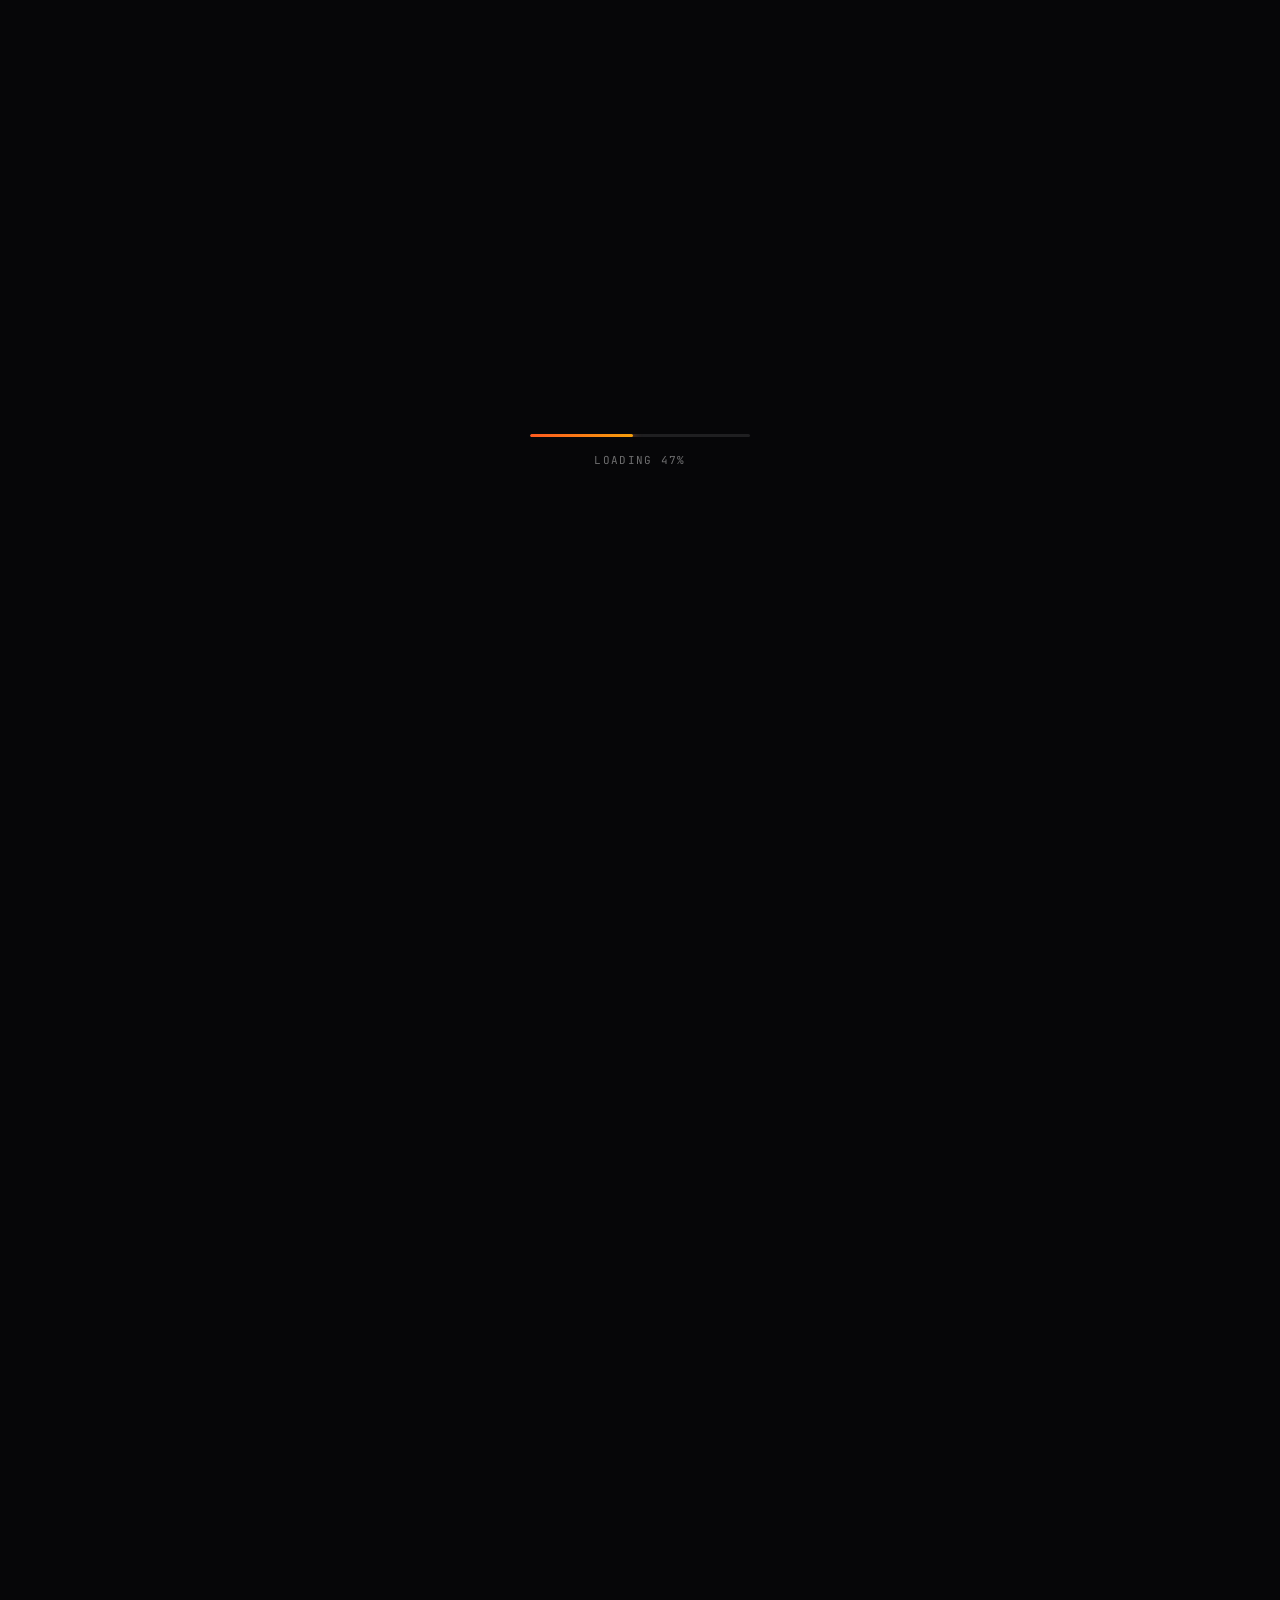
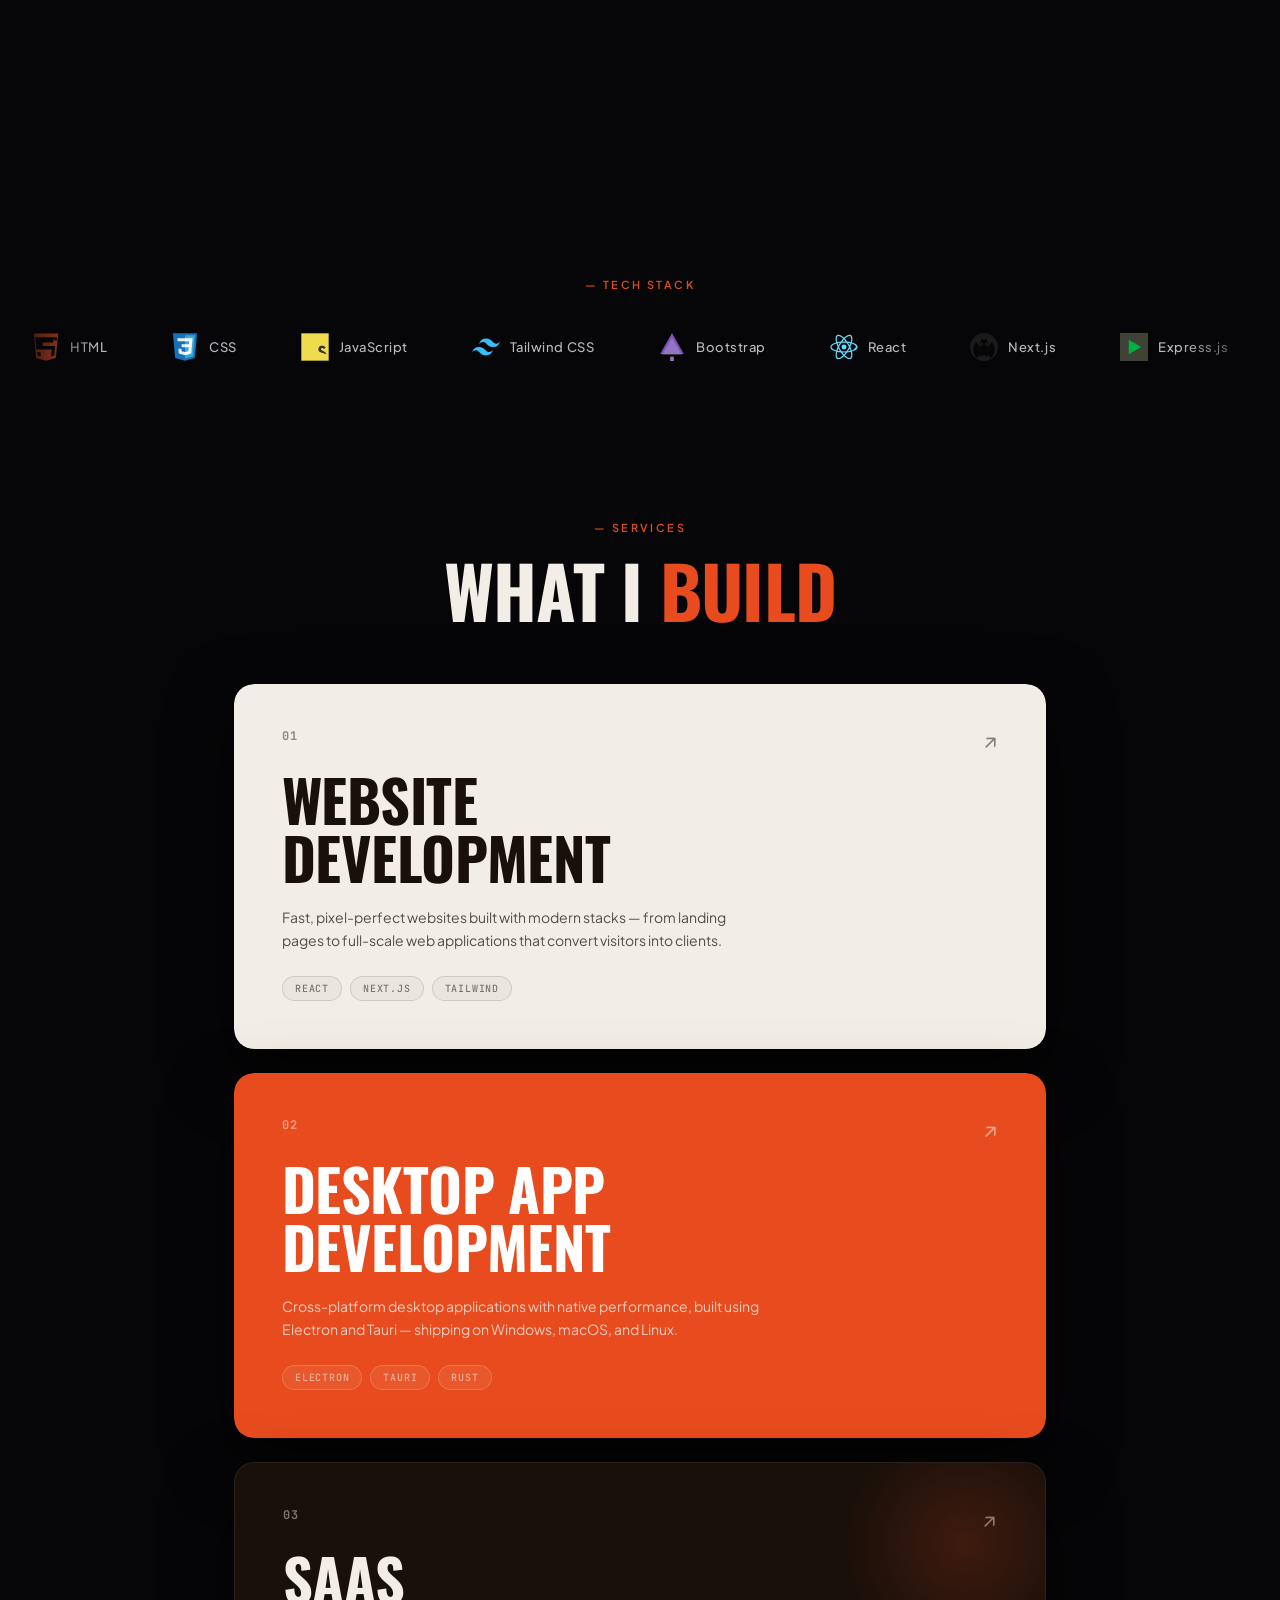
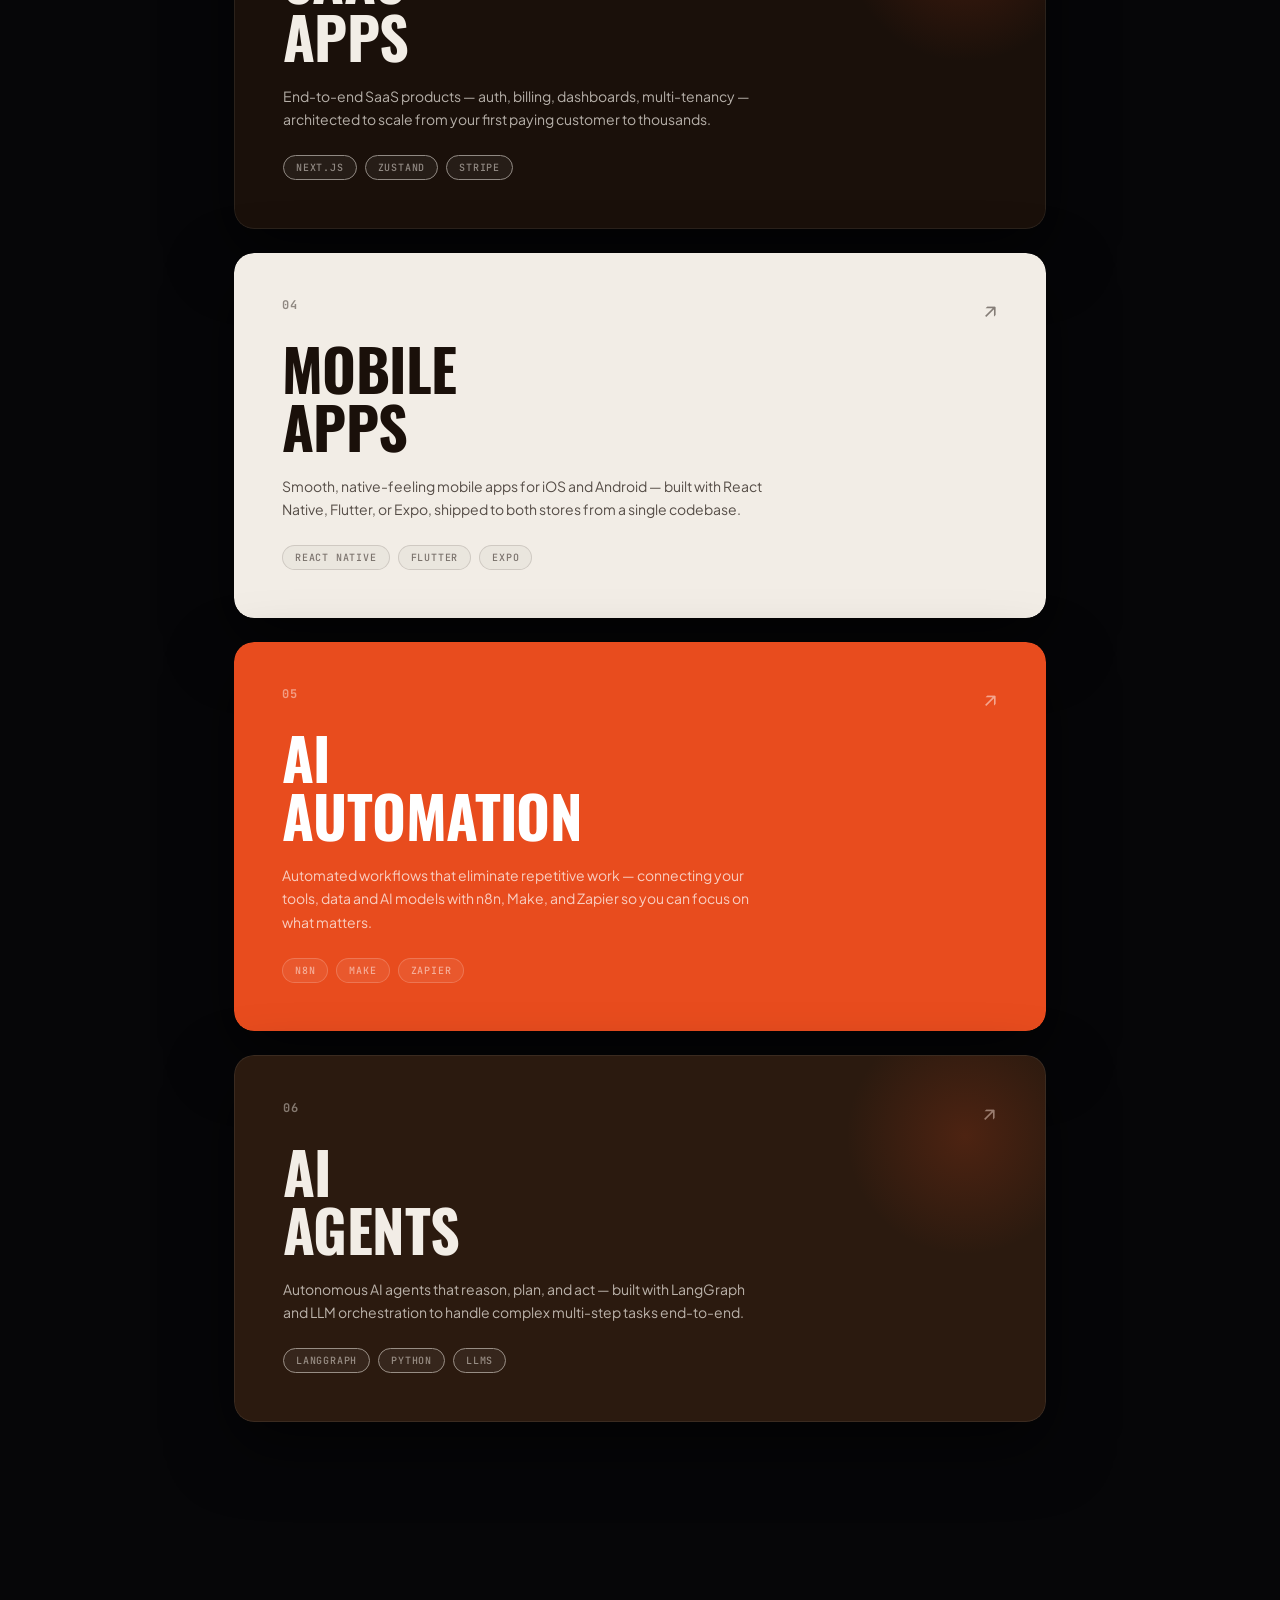
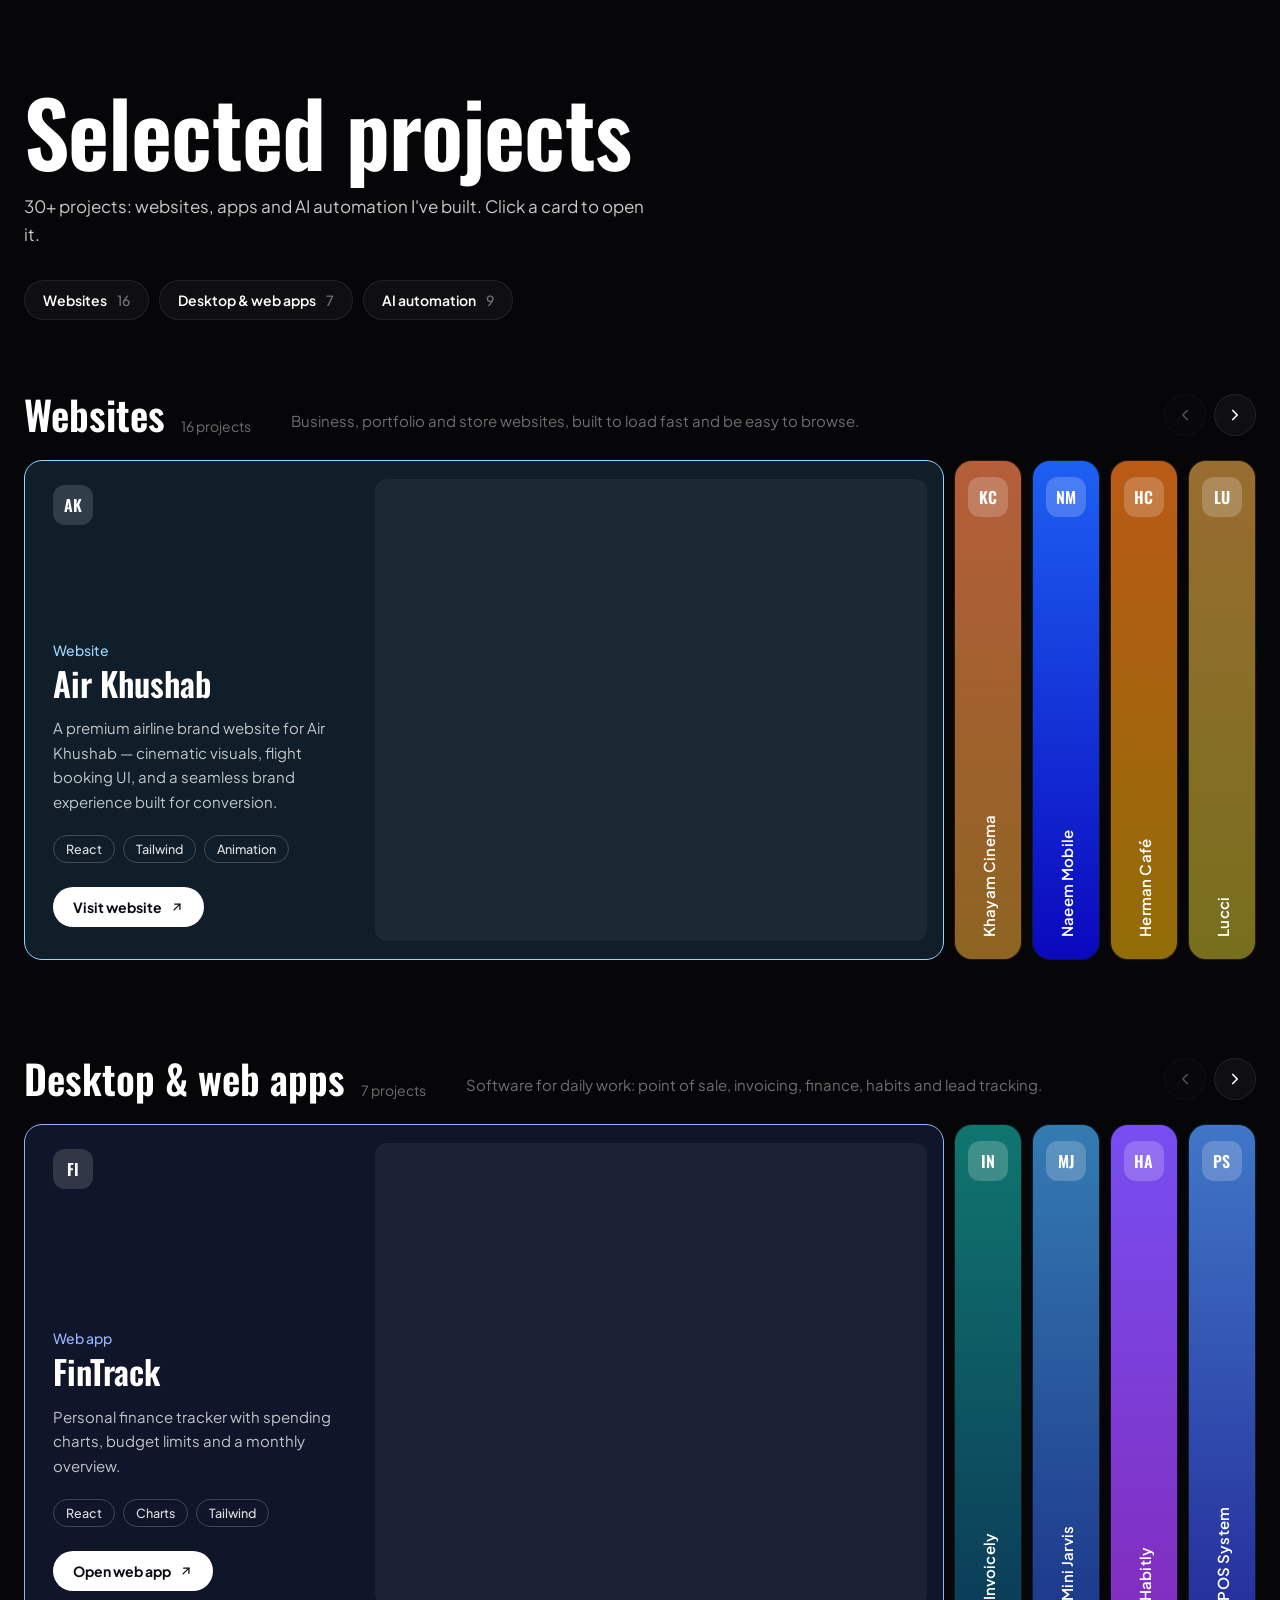
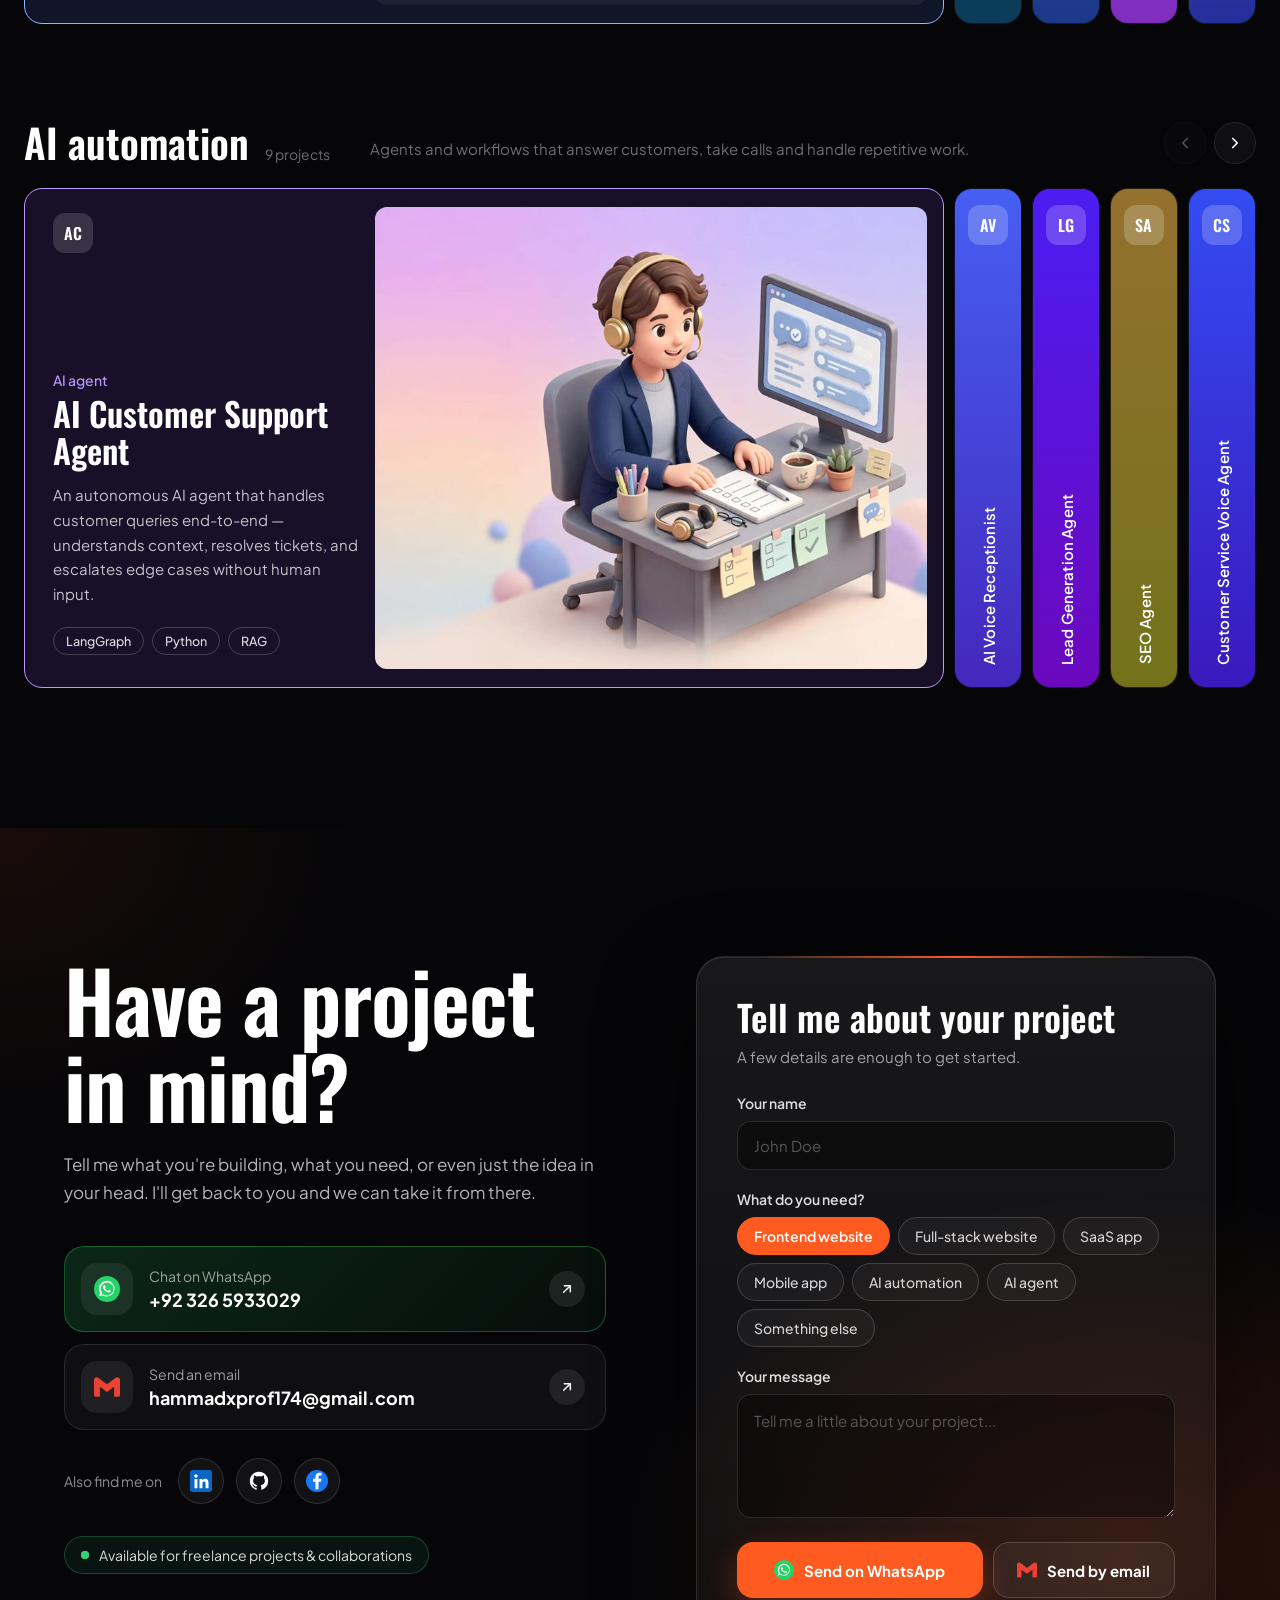
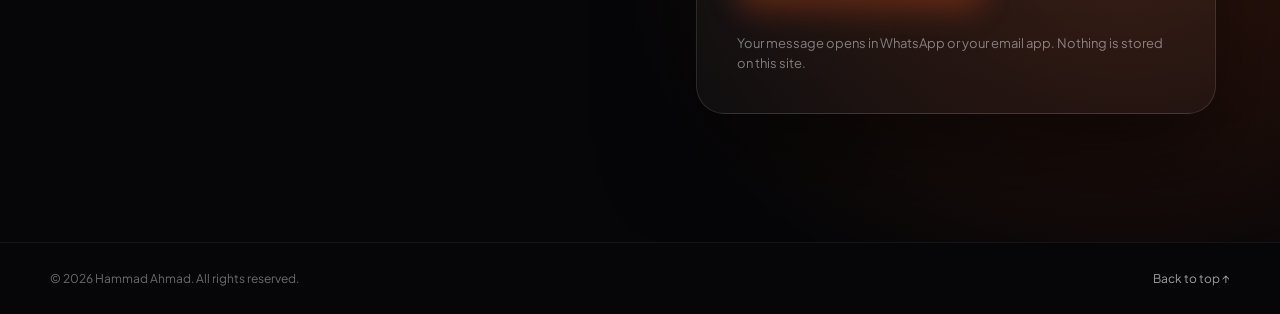
==== commit 087b0807: "Updated website" ====
--- a/index.html
+++ b/index.html
@@ -34,7 +34,10 @@
     <div class="header-brand">
       <a href="#hero" class="brand-link">Hammad</a>
     </div>
-    <nav class="site-nav" aria-label="Main Navigation">
+    <button class="menu-toggle" type="button" aria-label="Open navigation menu" aria-expanded="false" aria-controls="primary-navigation">
+      <span></span><span></span><span></span>
+    </button>
+    <nav class="site-nav" id="primary-navigation" aria-label="Main Navigation">
       <a href="#about" class="nav-link">About</a>
       <a href="#skills" class="nav-link">Skills</a>
       <a href="#services" class="nav-link">Services</a>
@@ -1098,6 +1101,7 @@
   </main>
 
   <!-- Script for Canvas Animation and Scroll Reveal -->
+  <script src="js/responsive-nav.js"></script>
   <script src="script.js"></script>
   <script src="js/projects-accordion.js"></script>
   <script src="js/contact.js"></script>
--- a/style.css
+++ b/style.css
@@ -1801,3 +1801,68 @@
     text-align: center;
   }
 }
+
+
+/* ==========================================================================
+   RESPONSIVE HAMBURGER NAVIGATION — homepage
+   Desktop keeps the existing pill navigation; tablet/mobile use a dropdown.
+   ========================================================================== */
+.site-header {
+  display:flex;
+  justify-content:space-between;
+  align-items:center;
+  gap:20px;
+  pointer-events:none;
+}
+.site-header .header-brand,
+.site-header .site-nav,
+.site-header .menu-toggle { pointer-events:auto; }
+.site-header .header-spacer { display:none; }
+.menu-toggle {
+  display:none;
+  width:46px; height:46px; flex:0 0 46px;
+  align-items:center; justify-content:center; flex-direction:column; gap:5px;
+  border:1px solid rgba(255,255,255,.2); border-radius:14px;
+  background:rgba(15,12,14,.72); color:#fff; cursor:pointer;
+  -webkit-backdrop-filter:blur(16px); backdrop-filter:blur(16px);
+  box-shadow:0 8px 24px rgba(0,0,0,.22);
+  transition:background .2s ease,border-color .2s ease,transform .2s ease;
+}
+.menu-toggle:hover { background:rgba(255,90,31,.18); border-color:rgba(255,122,70,.55); }
+.menu-toggle span { display:block; width:19px; height:2px; border-radius:4px; background:#fff; transition:transform .22s ease,opacity .18s ease; }
+.site-header.nav-open .menu-toggle span:nth-child(1) { transform:translateY(7px) rotate(45deg); }
+.site-header.nav-open .menu-toggle span:nth-child(2) { opacity:0; }
+.site-header.nav-open .menu-toggle span:nth-child(3) { transform:translateY(-7px) rotate(-45deg); }
+@media (max-width:900px) {
+  .site-header { top:14px; left:0; right:0; width:100%; padding:0 20px; display:flex; }
+  .menu-toggle { display:flex; }
+  .site-header .site-nav {
+    position:absolute; top:calc(100% + 12px); left:16px; right:16px;
+    display:flex; flex-direction:column; align-items:stretch; gap:5px;
+    padding:10px; margin:0; border:1px solid rgba(255,255,255,.14); border-radius:18px;
+    background:rgba(12,10,12,.96);
+    -webkit-backdrop-filter:blur(22px) saturate(145%); backdrop-filter:blur(22px) saturate(145%);
+    box-shadow:0 22px 60px rgba(0,0,0,.48);
+    opacity:0; visibility:hidden; pointer-events:none;
+    transform:translateY(-8px) scale(.985); transform-origin:top right;
+    transition:opacity .2s ease,transform .2s ease,visibility .2s ease;
+    z-index:120;
+  }
+  .site-header.nav-open .site-nav { opacity:1; visibility:visible; pointer-events:auto; transform:translateY(0) scale(1); }
+  .site-header .site-nav .nav-link {
+    display:flex; align-items:center; width:100%; min-height:46px;
+    padding:12px 15px; border-radius:11px; font-size:13px;
+    color:rgba(255,255,255,.86); background:transparent;
+  }
+  .site-header .site-nav .nav-link:hover,
+  .site-header .site-nav .nav-link.on,
+  .site-header .site-nav .nav-link[aria-current="true"] {
+    color:#fff; background:rgba(255,90,31,.16); transform:none;
+  }
+}
+@media (max-width:600px) {
+  .site-header { top:12px; padding:0 16px; }
+  .brand-link { font-size:17px; }
+  .menu-toggle { width:44px; height:44px; flex-basis:44px; }
+}
+@media (prefers-reduced-motion:reduce) { .menu-toggle span,.site-header .site-nav { transition:none; } }
